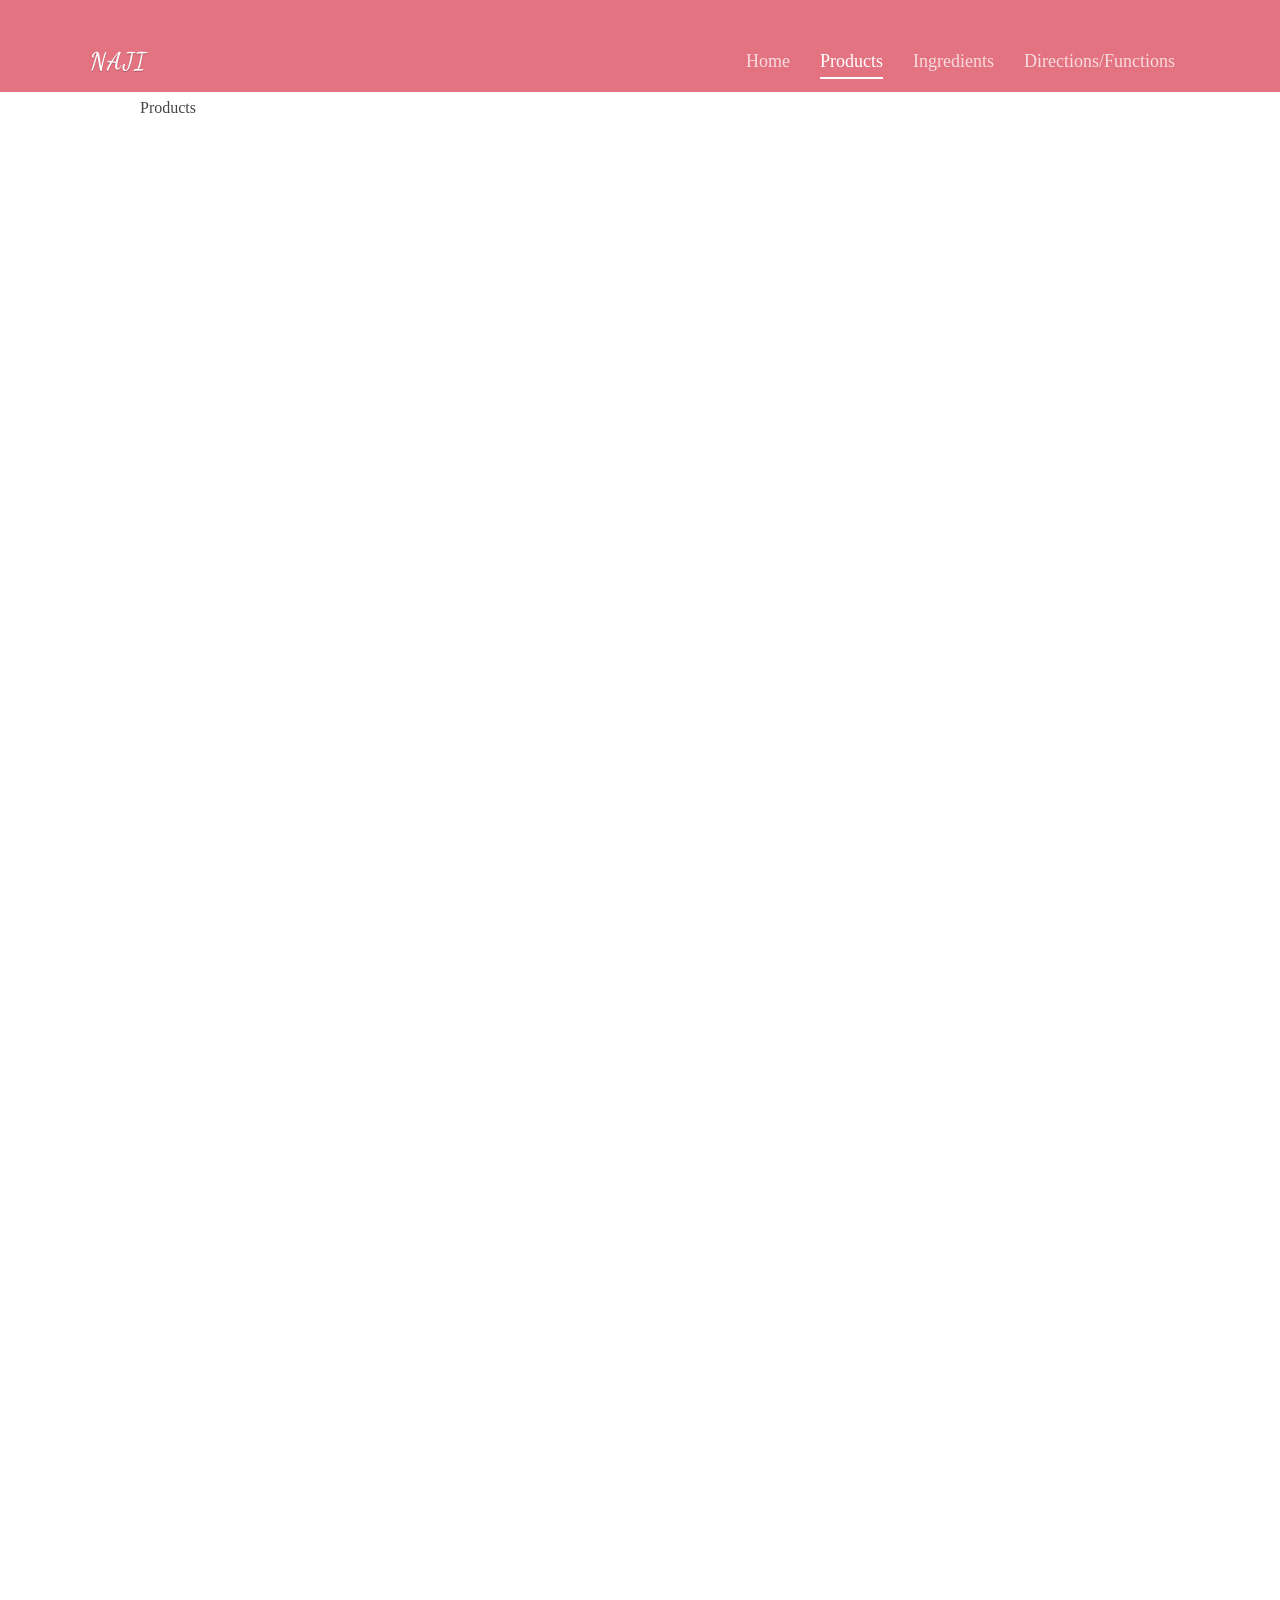
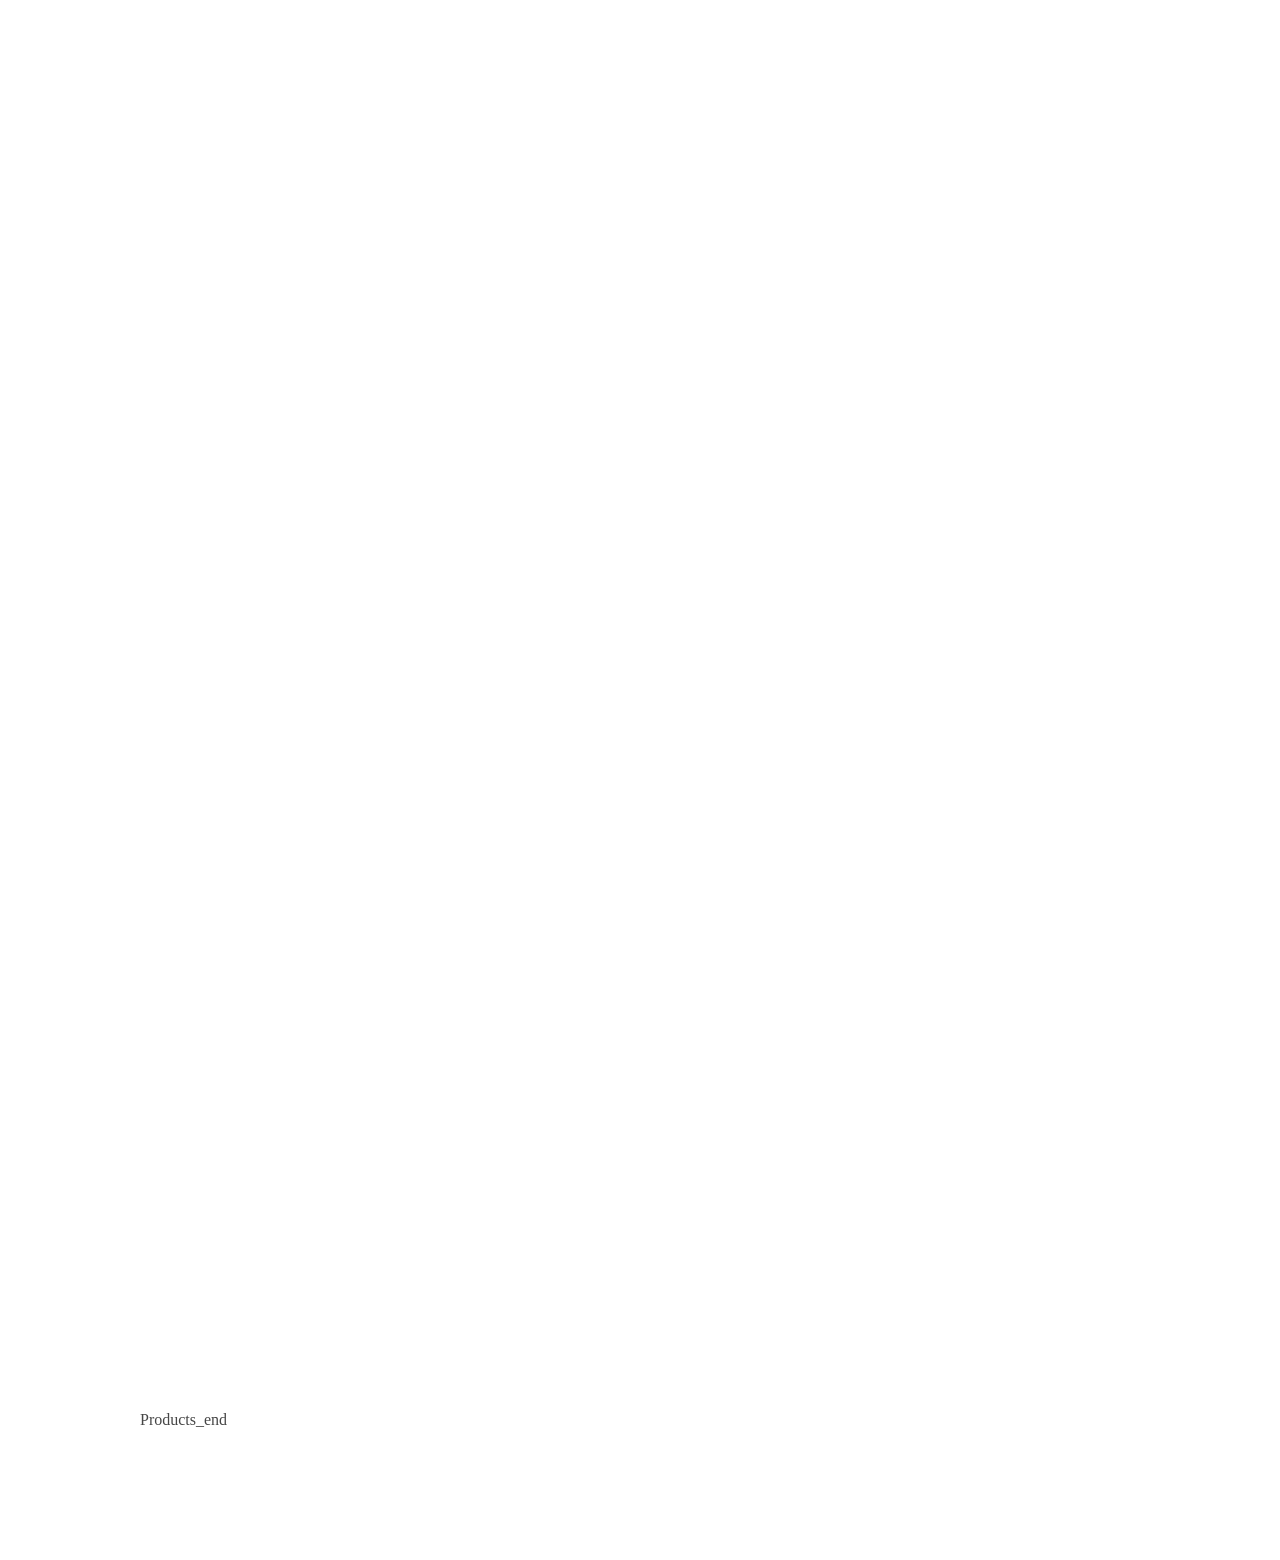
==== directions.html @ be2263a1 "prep home & products" ====
<!DOCTYPE html>
<html lang="en-GB" prefix="og: http://ogp.me/ns#" class="js applicationcache geolocation history postmessage svg websockets localstorage sessionstorage websqldatabase webworkers hashchange audio canvas canvastext video webgl cssgradients multiplebgs opacity rgba inlinesvg csspositionsticky hsla supports svgclippaths smil fontface generatedcontent textshadow indexeddb indexeddb-deletedatabase cssanimations backgroundsize borderimage borderradius boxshadow csscolumns csscolumns-width csscolumns-span csscolumns-fill csscolumns-gap csscolumns-rule csscolumns-rulecolor csscolumns-rulestyle csscolumns-rulewidth csscolumns-breakbefore csscolumns-breakafter csscolumns-breakinside flexbox flexboxlegacy cssreflections csstransforms csstransforms3d csstransitions js_active  vc_desktop  vc_transform  vc_transform">
<head>
	<!-- custom -->
	<title>NAJI</title>

	<link href="https://fonts.googleapis.com/css?family=Varela+Round" rel="stylesheet"><link href="https://fonts.googleapis.com/css?family=Dancing+Script" rel="stylesheet"><style></style><link rel="stylesheet" type="text/css" href="//a.mailmunch.co/app/v1/styles.css"><style></style><link rel="stylesheet" type="text/css" href="//a.mailmunch.co/app/v1/styles.css"></head><body class="post-template-default single single-post postid-5923 single-format-standard material wpb-js-composer js-comp-ver-5.4.7 vc_responsive using-mobile-browser" data-footer-reveal="false" data-header-format="default" data-boxed-style="" data-header-breakpoint="1000" data-footer-reveal-shadow="none" data-dropdown-style="minimal" data-cae="easeOutQuart" data-megamenu-width="full-width" data-cad="700" data-aie="zoom-out" data-ls="magnific" data-apte="standard" data-hhun="1" data-fancy-form-rcs="1" data-form-style="default" data-form-submit="see-through" data-is="minimal" data-button-style="slightly_rounded_shadow" data-header-inherit-rc="false" data-header-search="true" data-animated-anchors="true" data-ajax-transitions="false" data-full-width-header="false" data-slide-out-widget-area="true" data-slide-out-widget-area-style="slide-out-from-right" data-user-set-ocm="off" data-loading-animation="none" data-bg-header="true" data-ext-responsive="true" data-header-resize="0" data-header-color="custom" data-cart="false" data-smooth-scrolling="0" data-permanent-transparent="false" data-responsive="1">&gt;<meta http-equiv="Content-Type" content="text/html; charset=UTF-8">
	<link href="./temp3_files/css" rel="stylesheet">

	<meta name="viewport" content="width=device-width, initial-scale=1, maximum-scale=1, user-scalable=0">

	<style>
		#logo {
			text-transform: uppercase !important;
			font-family: 'Dancing Script' !important;
		}
	</style>
	
	<script>

	</script>
	<!-- /custom -->
<link rel="stylesheet" id="layerslider-css" href="./temp3_files/layerslider.css" type="text/css" media="all">
<link rel="stylesheet" id="ls-google-fonts-css" href="./temp3_files/css(1)" type="text/css" media="all">
<link rel="stylesheet" id="wp-block-library-css" href="./temp3_files/style.min.css" type="text/css" media="all">
<link rel="stylesheet" id="contact-form-7-css" href="./temp3_files/styles.css" type="text/css" media="all">
<link rel="stylesheet" id="page-list-style-css" href="./temp3_files/page-list.css" type="text/css" media="all">
<link rel="stylesheet" id="rs-plugin-settings-css" href="./temp3_files/settings.css" type="text/css" media="all">
<link rel="stylesheet" id="mediaelement-css" href="./temp3_files/mediaelementplayer-legacy.min.css" type="text/css" media="all">
<link rel="stylesheet" id="wp-mediaelement-css" href="./temp3_files/wp-mediaelement.min.css" type="text/css" media="all">
<link rel="stylesheet" id="rgs-css" href="./temp3_files/rgs.css" type="text/css" media="all">
<link rel="stylesheet" id="font-awesome-css" href="./temp3_files/font-awesome.min.css" type="text/css" media="all">
<link rel="stylesheet" id="main-styles-css" href="./temp3_files/style.css" type="text/css" media="all">
<link rel="stylesheet" id="magnific-css" href="./temp3_files/magnific.css" type="text/css" media="all">
<!--[if lt IE 9]>
<link rel='stylesheet' id='nectar-ie8-css'  href='https://www.adam-bray.com/wp-content/themes/salient/css/ie8.css?ver=5.1.1' type='text/css' media='all' />
<![endif]-->
<link rel="stylesheet" id="responsive-css" href="./temp3_files/responsive.css" type="text/css" media="all">
<link rel="stylesheet" id="iconsmind-css" href="./temp3_files/iconsmind.css" type="text/css" media="all">
<link rel="stylesheet" id="select2-css" href="./temp3_files/select2.css" type="text/css" media="all">
<link rel="stylesheet" id="skin-material-css" href="./temp3_files/skin-material.css" type="text/css" media="all">
<link rel="stylesheet" id="js_composer_front-css" href="./temp3_files/js_composer.min.css" type="text/css" media="all">
<link rel="stylesheet" id="redux-google-fonts-salient_redux-css" href="./temp3_files/css(2)" type="text/css" media="all">
<script type="text/javascript" src="./temp3_files/greensock.js"></script>
<script type="text/javascript" src="./temp3_files/jquery.js"></script>
<script type="text/javascript" src="./temp3_files/jquery-migrate.min.js"></script>
<script type="text/javascript">
/* <![CDATA[ */
var LS_Meta = {"v":"6.1.0"};
/* ]]> */
</script>
<script type="text/javascript" src="./temp3_files/layerslider.kreaturamedia.jquery.js"></script>
<script type="text/javascript" src="./temp3_files/layerslider.transitions.js"></script>
<script type="text/javascript" src="./temp3_files/frontend.min.js"></script>
<script type="text/javascript" src="./temp3_files/jquery.themepunch.tools.min.js"></script>
<script type="text/javascript" src="./temp3_files/jquery.themepunch.revolution.min.js"></script>
<script type="text/javascript" src="./temp3_files/mediaelement-and-player.min.js"></script>
<script type="text/javascript" src="./temp3_files/mediaelement-migrate.min.js"></script>
<script type="text/javascript">
/* <![CDATA[ */
var _wpmejsSettings = {"pluginPath":"\/wp-includes\/js\/mediaelement\/","classPrefix":"mejs-","stretching":"responsive"};
/* ]]> */
</script>
<script type="text/javascript" data-cfasync="false">var _mmunch = {'front': false, 'page': false, 'post': false, 'category': false, 'author': false, 'search': false, 'attachment': false, 'tag': false};_mmunch['post'] = true; _mmunch['postData'] = {"ID":5923,"post_name":"responsive-bulma-css-navigation-bar","post_title":"Responsive Bulma CSS Navigation Bar","post_type":"post","post_author":"2","post_status":"publish"}; _mmunch['postCategories'] = [{"term_id":15,"name":"CSS","slug":"css","term_group":0,"term_taxonomy_id":15,"taxonomy":"category","description":"","parent":16,"count":9,"filter":"raw","cat_ID":15,"category_count":9,"category_description":"","cat_name":"CSS","category_nicename":"css","category_parent":16},{"term_id":14,"name":"HTML","slug":"html","term_group":0,"term_taxonomy_id":14,"taxonomy":"category","description":"","parent":16,"count":8,"filter":"raw","cat_ID":14,"category_count":8,"category_description":"","cat_name":"HTML","category_nicename":"html","category_parent":16},{"term_id":16,"name":"Web Development","slug":"web-development","term_group":0,"term_taxonomy_id":16,"taxonomy":"category","description":"","parent":0,"count":11,"filter":"raw","cat_ID":16,"category_count":11,"category_description":"","cat_name":"Web Development","category_nicename":"web-development","category_parent":0}]; _mmunch['postTags'] = [{"term_id":81,"name":"Bulma","slug":"bulma","term_group":0,"term_taxonomy_id":81,"taxonomy":"post_tag","description":"","parent":0,"count":1,"filter":"raw"},{"term_id":19,"name":"code","slug":"code","term_group":0,"term_taxonomy_id":19,"taxonomy":"post_tag","description":"","parent":0,"count":8,"filter":"raw"},{"term_id":9,"name":"CSS","slug":"css","term_group":0,"term_taxonomy_id":9,"taxonomy":"post_tag","description":"","parent":0,"count":5,"filter":"raw"},{"term_id":8,"name":"HTML","slug":"html","term_group":0,"term_taxonomy_id":8,"taxonomy":"post_tag","description":"","parent":0,"count":4,"filter":"raw"},{"term_id":20,"name":"learn","slug":"learn","term_group":0,"term_taxonomy_id":20,"taxonomy":"post_tag","description":"","parent":0,"count":9,"filter":"raw"},{"term_id":10,"name":"Navigation","slug":"navigation","term_group":0,"term_taxonomy_id":10,"taxonomy":"post_tag","description":"","parent":0,"count":3,"filter":"raw"},{"term_id":26,"name":"responsive","slug":"responsive","term_group":0,"term_taxonomy_id":26,"taxonomy":"post_tag","description":"","parent":0,"count":3,"filter":"raw"}]; _mmunch['postAuthor'] = {"name":"Adam","ID":2};</script><script data-cfasync="false" src="./temp3_files/site.js" id="mailmunch-script" data-plugin="mc_mm" data-mailmunch-site-id="337382" async=""></script><script type="text/javascript"> var root = document.getElementsByTagName( "html" )[0]; root.setAttribute( "class", "js" ); </script><style type="text/css">body a{color:#f84242;}#header-outer:not([data-lhe="animated_underline"]) header#top nav > ul > li > a:hover,#header-outer:not([data-lhe="animated_underline"]) header#top nav .sf-menu > li.sfHover > a,header#top nav > ul > li.button_bordered > a:hover,#header-outer:not([data-lhe="animated_underline"]) header#top nav .sf-menu li.current-menu-item > a,header#top nav .sf-menu li.current_page_item > a .sf-sub-indicator i,header#top nav .sf-menu li.current_page_ancestor > a .sf-sub-indicator i,#header-outer:not([data-lhe="animated_underline"]) header#top nav .sf-menu li.current_page_ancestor > a,#header-outer:not([data-lhe="animated_underline"]) header#top nav .sf-menu li.current-menu-ancestor > a,#header-outer:not([data-lhe="animated_underline"]) header#top nav .sf-menu li.current_page_item > a,body header#top nav .sf-menu li.current_page_item > a .sf-sub-indicator [class^="icon-"],header#top nav .sf-menu li.current_page_ancestor > a .sf-sub-indicator [class^="icon-"],.sf-menu li ul li.sfHover > a .sf-sub-indicator [class^="icon-"],#header-outer:not(.transparent) #social-in-menu a i:after,.testimonial_slider[data-rating-color="accent-color"] .star-rating .filled:before,ul.sf-menu > li > a:hover > .sf-sub-indicator i,ul.sf-menu > li > a:active > .sf-sub-indicator i,ul.sf-menu > li.sfHover > a > .sf-sub-indicator i,.sf-menu ul li.current_page_item > a,.sf-menu ul li.current-menu-ancestor > a,.sf-menu ul li.current_page_ancestor > a,.sf-menu ul a:focus,.sf-menu ul a:hover,.sf-menu ul a:active,.sf-menu ul li:hover > a,.sf-menu ul li.sfHover > a,.sf-menu li ul li a:hover,.sf-menu li ul li.sfHover > a,#footer-outer a:hover,.recent-posts .post-header a:hover,article.post .post-header a:hover,article.result a:hover,article.post .post-header h2 a,.single article.post .post-meta a:hover,.comment-list .comment-meta a:hover,label span,.wpcf7-form p span,.icon-3x[class^="icon-"],.icon-3x[class*=" icon-"],.icon-tiny[class^="icon-"],body .circle-border,article.result .title a,.home .blog-recent:not([data-style="list_featured_first_row"]) .col .post-header a:hover,.home .blog-recent .col .post-header h3 a,#single-below-header a:hover,header#top #logo:hover,.sf-menu > li.current_page_ancestor > a > .sf-sub-indicator [class^="icon-"],.sf-menu > li.current-menu-ancestor > a > .sf-sub-indicator [class^="icon-"],body #mobile-menu li.open > a [class^="icon-"],.pricing-column h3,.pricing-table[data-style="flat-alternative"] .pricing-column.accent-color h4,.pricing-table[data-style="flat-alternative"] .pricing-column.accent-color .interval,.comment-author a:hover,.project-attrs li i,#footer-outer #copyright li a i:hover,.col:hover > [class^="icon-"].icon-3x.accent-color.alt-style.hovered,.col:hover > [class*=" icon-"].icon-3x.accent-color.alt-style.hovered,#header-outer .widget_shopping_cart .cart_list a,.woocommerce .star-rating,.woocommerce-page table.cart a.remove,.woocommerce form .form-row .required,.woocommerce-page form .form-row .required,body #header-secondary-outer #social a:hover i,.woocommerce ul.products li.product .price,body .twitter-share:hover i,.twitter-share.hovered i,body .linkedin-share:hover i,.linkedin-share.hovered i,body .google-plus-share:hover i,.google-plus-share.hovered i,.pinterest-share:hover i,.pinterest-share.hovered i,.facebook-share:hover i,.facebook-share.hovered i,.woocommerce-page ul.products li.product .price,.nectar-milestone .number.accent-color,header#top nav > ul > li.megamenu > ul > li > a:hover,header#top nav > ul > li.megamenu > ul > li.sfHover > a,body #portfolio-nav a:hover i,span.accent-color,.nectar-love:hover i,.nectar-love.loved i,.portfolio-items .nectar-love:hover i,.portfolio-items .nectar-love.loved i,body .hovered .nectar-love i,header#top nav ul #search-btn a:hover span,header#top nav ul .slide-out-widget-area-toggle a:hover span,body:not(.material) #search-outer #search #close a span:hover,.carousel-wrap[data-full-width="true"] .carousel-heading a:hover i,#search-outer .ui-widget-content li:hover a .title,#search-outer .ui-widget-content .ui-state-hover .title,#search-outer .ui-widget-content .ui-state-focus .title,.portfolio-filters-inline .container ul li a.active,body [class^="icon-"].icon-default-style,.single-post #single-below-header.fullscreen-header .icon-salient-heart-2,.svg-icon-holder[data-color="accent-color"],.team-member a.accent-color:hover,.ascend .comment-list .reply a,.wpcf7-form .wpcf7-not-valid-tip,.text_on_hover.product .add_to_cart_button,.blog-recent[data-style="minimal"] .col > span,.blog-recent[data-style="title_only"] .col:hover .post-header .title,.woocommerce-checkout-review-order-table .product-info .amount,.tabbed[data-style="minimal"] > ul li a.active-tab,.masonry.classic_enhanced article.post .post-meta a:hover i,.blog-recent[data-style*="classic_enhanced"] .post-meta a:hover i,.blog-recent[data-style*="classic_enhanced"] .post-meta .icon-salient-heart-2.loved,.masonry.classic_enhanced article.post .post-meta .icon-salient-heart-2.loved,.single #single-meta ul li:not(.meta-share-count):hover i,.single #single-meta ul li:not(.meta-share-count):hover a,.single #single-meta ul li:not(.meta-share-count):hover span,.single #single-meta ul li.meta-share-count .nectar-social a:hover i,#project-meta #single-meta ul li > a,#project-meta ul li.meta-share-count .nectar-social a:hover i,#project-meta ul li:not(.meta-share-count):hover i,#project-meta ul li:not(.meta-share-count):hover span,div[data-style="minimal"] .toggle:hover h3 a,div[data-style="minimal"] .toggle.open h3 a,.nectar-icon-list[data-icon-style="border"][data-icon-color="accent-color"] .list-icon-holder[data-icon_type="numerical"] span,.nectar-icon-list[data-icon-color="accent-color"][data-icon-style="border"] .content h4,body[data-dropdown-style="minimal"] #header-outer .woocommerce.widget_shopping_cart .cart_list li a.remove,body[data-dropdown-style="minimal"] #header-outer .woocommerce.widget_shopping_cart .cart_list li a.remove,.post-area.standard-minimal article.post .post-meta .date a,.post-area.standard-minimal article.post .post-header h2 a:hover,.post-area.standard-minimal article.post .more-link:hover span,.post-area.standard-minimal article.post .more-link span:after,.post-area.standard-minimal article.post .minimal-post-meta a:hover,body #pagination .page-numbers.prev:hover,body #pagination .page-numbers.next:hover,html body .woocommerce-pagination a.page-numbers:hover,body .woocommerce-pagination a.page-numbers:hover,body #pagination a.page-numbers:hover,.nectar-slide-in-cart .widget_shopping_cart .cart_list a,.sf-menu ul li.open-submenu > a,.woocommerce p.stars a:hover,.woocommerce .material.product .product-wrap .product-add-to-cart a:hover,.woocommerce .material.product .product-wrap .product-add-to-cart a:hover > span,.woocommerce-MyAccount-navigation ul li.is-active a:before,.woocommerce-MyAccount-navigation ul li:hover a:before,.woocommerce.ascend .price_slider_amount button.button[type="submit"],html .ascend.woocommerce #sidebar div ul li a:hover,html .ascend.woocommerce #sidebar div ul li.current-cat > a,.woocommerce .widget_layered_nav ul li.chosen a:after,.woocommerce-page .widget_layered_nav ul li.chosen a:after,[data-style="list_featured_first_row"] .meta-category a,body[data-form-submit="see-through"] input[type=submit],body[data-form-submit="see-through"] button[type=submit],#header-outer[data-format="left-header"] .sf-menu .sub-menu .current-menu-item > a,.nectar_icon_wrap[data-color="accent-color"] i,.nectar_team_member_close .inner:before,body[data-dropdown-style="minimal"]:not([data-header-format="left-header"]) header#top nav > ul > li.megamenu > ul > li > ul > li.has-ul > a:hover,body:not([data-header-format="left-header"]) header#top nav > ul > li.megamenu > ul > li > ul > li.has-ul > a:hover,.masonry.material .masonry-blog-item .meta-category a,.post-area.featured_img_left .meta-category a,body[data-dropdown-style="minimal"] #header-outer:not([data-format="left-header"]) header#top nav > ul > li.megamenu ul ul li.current-menu-item.has-ul > a,body[data-dropdown-style="minimal"] #header-outer:not([data-format="left-header"]) header#top nav > ul > li.megamenu ul ul li.current-menu-ancestor.has-ul > a,body .wpb_row .span_12 .portfolio-filters-inline[data-color-scheme="accent-color-underline"].full-width-section a.active,body .wpb_row .span_12 .portfolio-filters-inline[data-color-scheme="accent-color-underline"].full-width-section a:hover,.material .comment-list .reply a:hover,.related-posts[data-style="material"] .meta-category a,body[data-dropdown-style="minimal"].material:not([data-header-color="custom"]) #header-outer:not([data-format="left-header"]) header#top nav >ul >li:not(.megamenu) ul.cart_list a:hover,body.material #header-outer:not(.transparent) .cart-outer:hover .cart-menu-wrap .icon-salient-cart,.material .widget li:not(.has-img) a:hover .post-title,.material #sidebar .widget li:not(.has-img) a:hover .post-title,.material .container-wrap #author-bio #author-info a:hover,.material #sidebar .widget ul[data-style="featured-image-left"] li a:hover .post-title,body.material .tabbed[data-color-scheme="accent-color"][data-style="minimal"]:not(.using-icons) >ul li:not(.cta-button) a:hover,body.material .tabbed[data-color-scheme="accent-color"][data-style="minimal"]:not(.using-icons) >ul li:not(.cta-button) a.active-tab,body.material .widget:not(.nectar_popular_posts_widget):not(.recent_posts_extra_widget) li a:hover,.material .widget .tagcloud a,.material #sidebar .widget .tagcloud a,.single.material .post-area .content-inner > .post-tags a,.tabbed[data-style*="material"][data-color-scheme="accent-color"] ul li a:not(.active-tab):hover,body.material .nectar-button.see-through.accent-color[data-color-override="false"],div[data-style="minimal_small"] .toggle.accent-color > h3 a:hover,div[data-style="minimal_small"] .toggle.accent-color.open > h3 a,.nectar_single_testimonial[data-color="accent-color"] p span.open-quote{color:#f84242!important;}.col:not(.post-area):not(.span_12):not(#sidebar):hover [class^="icon-"].icon-3x.accent-color.alt-style.hovered,body .col:not(.post-area):not(.span_12):not(#sidebar):hover a [class*=" icon-"].icon-3x.accent-color.alt-style.hovered,.ascend #header-outer:not(.transparent) .cart-outer:hover .cart-menu-wrap:not(.has_products) .icon-salient-cart{color:#f84242!important;}.nectar_icon_wrap .svg-icon-holder[data-color="accent-color"] svg path{stroke:#f84242!important;}.orbit-wrapper div.slider-nav span.right,.orbit-wrapper div.slider-nav span.left,.flex-direction-nav a,.jp-play-bar,.jp-volume-bar-value,.jcarousel-prev:hover,.jcarousel-next:hover,.portfolio-items .col[data-default-color="true"] .work-item:not(.style-3) .work-info-bg,.portfolio-items .col[data-default-color="true"] .bottom-meta,.portfolio-filters a,.portfolio-filters #sort-portfolio,.project-attrs li span,.progress li span,.nectar-progress-bar span,#footer-outer #footer-widgets .col .tagcloud a:hover,#sidebar .widget .tagcloud a:hover,article.post .more-link span:hover,#fp-nav.tooltip ul li .fp-tooltip .tooltip-inner,article.post.quote .post-content .quote-inner,article.post.link .post-content .link-inner,#pagination .next a:hover,#pagination .prev a:hover,.comment-list .reply a:hover,input[type=submit]:hover,input[type="button"]:hover,#footer-outer #copyright li a.vimeo:hover,#footer-outer #copyright li a.behance:hover,.toggle.open h3 a,.tabbed > ul li a.active-tab,[class*=" icon-"],.icon-normal,.bar_graph li span,.nectar-button[data-color-override="false"].regular-button,.nectar-button.tilt.accent-color,body .swiper-slide .button.transparent_2 a.primary-color:hover,#footer-outer #footer-widgets .col input[type="submit"],.carousel-prev:hover,.carousel-next:hover,body .products-carousel .carousel-next:hover,body .products-carousel .carousel-prev:hover,.blog-recent .more-link span:hover,.post-tags a:hover,.pricing-column.highlight h3,.pricing-table[data-style="flat-alternative"] .pricing-column.highlight h3 .highlight-reason,.pricing-table[data-style="flat-alternative"] .pricing-column.accent-color:before,#to-top:hover,#to-top.dark:hover,body[data-button-style*="rounded"] #to-top:after,#pagination a.page-numbers:hover,#pagination span.page-numbers.current,.single-portfolio .facebook-share a:hover,.single-portfolio .twitter-share a:hover,.single-portfolio .pinterest-share a:hover,.single-post .facebook-share a:hover,.single-post .twitter-share a:hover,.single-post .pinterest-share a:hover,.mejs-controls .mejs-time-rail .mejs-time-current,.mejs-controls .mejs-volume-button .mejs-volume-slider .mejs-volume-current,.mejs-controls .mejs-horizontal-volume-slider .mejs-horizontal-volume-current,article.post.quote .post-content .quote-inner,article.post.link .post-content .link-inner,article.format-status .post-content .status-inner,article.post.format-aside .aside-inner,body #header-secondary-outer #social li a.behance:hover,body #header-secondary-outer #social li a.vimeo:hover,#sidebar .widget:hover [class^="icon-"].icon-3x,.woocommerce-page button.single_add_to_cart_button,article.post.quote .content-inner .quote-inner .whole-link,.masonry.classic_enhanced article.post.quote.wide_tall .post-content a:hover .quote-inner,.masonry.classic_enhanced article.post.link.wide_tall .post-content a:hover .link-inner,.iosSlider .prev_slide:hover,.iosSlider .next_slide:hover,body [class^="icon-"].icon-3x.alt-style.accent-color,body [class*=" icon-"].icon-3x.alt-style.accent-color,#slide-out-widget-area,#slide-out-widget-area-bg.fullscreen,#slide-out-widget-area-bg.fullscreen-alt .bg-inner,#header-outer .widget_shopping_cart a.button,body[data-button-style="rounded"] .wpb_wrapper .twitter-share:before,body[data-button-style="rounded"] .wpb_wrapper .twitter-share.hovered:before,body[data-button-style="rounded"] .wpb_wrapper .facebook-share:before,body[data-button-style="rounded"] .wpb_wrapper .facebook-share.hovered:before,body[data-button-style="rounded"] .wpb_wrapper .google-plus-share:before,body[data-button-style="rounded"] .wpb_wrapper .google-plus-share.hovered:before,body[data-button-style="rounded"] .wpb_wrapper .nectar-social:hover > *:before,body[data-button-style="rounded"] .wpb_wrapper .pinterest-share:before,body[data-button-style="rounded"] .wpb_wrapper .pinterest-share.hovered:before,body[data-button-style="rounded"] .wpb_wrapper .linkedin-share:before,body[data-button-style="rounded"] .wpb_wrapper .linkedin-share.hovered:before,#header-outer a.cart-contents .cart-wrap span,#header-outer a#mobile-cart-link .cart-wrap span,.swiper-slide .button.solid_color a,.swiper-slide .button.solid_color_2 a,.portfolio-filters,button[type=submit]:hover,#buddypress button:hover,#buddypress a.button:hover,#buddypress ul.button-nav li.current a,header#top nav ul .slide-out-widget-area-toggle a:hover i.lines,header#top nav ul .slide-out-widget-area-toggle a:hover i.lines:after,header#top nav ul .slide-out-widget-area-toggle a:hover i.lines:before,header#top nav ul .slide-out-widget-area-toggle[data-icon-animation="simple-transform"] a:hover i.lines-button:after,#buddypress a.button:focus,.text_on_hover.product a.added_to_cart,.woocommerce div.product .woocommerce-tabs .full-width-content ul.tabs li a:after,.woocommerce div[data-project-style="text_on_hover"] .cart .quantity input.minus,.woocommerce div[data-project-style="text_on_hover"] .cart .quantity input.plus,.woocommerce-cart .wc-proceed-to-checkout a.checkout-button,.woocommerce .span_4 input[type="submit"].checkout-button,.portfolio-filters-inline[data-color-scheme="accent-color"],body[data-fancy-form-rcs="1"] [type="radio"]:checked + label:after,.select2-container .select2-choice:hover,.select2-dropdown-open .select2-choice,header#top nav > ul > li.button_solid_color > a:before,#header-outer.transparent header#top nav > ul > li.button_solid_color > a:before,.tabbed[data-style*="minimal"] > ul li a:after,.twentytwenty-handle,.twentytwenty-horizontal .twentytwenty-handle:before,.twentytwenty-horizontal .twentytwenty-handle:after,.twentytwenty-vertical .twentytwenty-handle:before,.twentytwenty-vertical .twentytwenty-handle:after,.masonry.classic_enhanced .posts-container article .meta-category a:hover,.blog-recent[data-style*="classic_enhanced"] .meta-category a:hover,.masonry.classic_enhanced .posts-container article .video-play-button,.bottom_controls #portfolio-nav .controls li a i:after,.bottom_controls #portfolio-nav ul:first-child li#all-items a:hover i,.nectar_video_lightbox.nectar-button[data-color="default-accent-color"],.nectar_video_lightbox.nectar-button[data-color="transparent-accent-color"]:hover,.testimonial_slider[data-style="multiple_visible"][data-color*="accent-color"] .flickity-page-dots .dot.is-selected:before,.testimonial_slider[data-style="multiple_visible"][data-color*="accent-color"] blockquote.is-selected p,.nectar-recent-posts-slider .container .strong span:before,#page-header-bg[data-post-hs="default_minimal"] .inner-wrap > a:hover,.single .heading-title[data-header-style="default_minimal"] .meta-category a:hover,body.single-post .sharing-default-minimal .nectar-love.loved,.nectar-fancy-box:after,.divider-small-border[data-color="accent-color"],.divider-border[data-color="accent-color"],div[data-style="minimal"] .toggle.open h3 i:after,div[data-style="minimal"] .toggle:hover h3 i:after,div[data-style="minimal"] .toggle.open h3 i:before,div[data-style="minimal"] .toggle:hover h3 i:before,.nectar-animated-title[data-color="accent-color"] .nectar-animated-title-inner:after,#fp-nav:not(.light-controls).tooltip_alt ul li a span:after,#fp-nav.tooltip_alt ul li a span:after,.nectar-video-box[data-color="default-accent-color"] a.nectar_video_lightbox,body .nectar-video-box[data-color="default-accent-color"][data-hover="zoom_button"] a.nectar_video_lightbox:after,.span_12.dark .owl-theme .owl-dots .owl-dot.active span,.span_12.dark .owl-theme .owl-dots .owl-dot:hover span,.nectar_image_with_hotspots[data-stlye="color_pulse"][data-color="accent-color"] .nectar_hotspot,.nectar_image_with_hotspots .nectar_hotspot_wrap .nttip .tipclose span:before,.nectar_image_with_hotspots .nectar_hotspot_wrap .nttip .tipclose span:after,.portfolio-filters-inline[data-color-scheme="accent-color-underline"] a:after,body[data-dropdown-style="minimal"] #header-outer header#top nav > ul > li:not(.megamenu) ul a:hover,body[data-dropdown-style="minimal"] #header-outer header#top nav > ul > li:not(.megamenu) li.sfHover > a,body[data-dropdown-style="minimal"] #header-outer:not([data-format="left-header"]) header#top nav > ul > li:not(.megamenu) li.sfHover > a,body[data-dropdown-style="minimal"] header#top nav > ul > li.megamenu > ul ul li a:hover,body[data-dropdown-style="minimal"] header#top nav > ul > li.megamenu > ul ul li.sfHover > a,body[data-dropdown-style="minimal"]:not([data-header-format="left-header"]) header#top nav > ul > li.megamenu > ul ul li.current-menu-item > a,body[data-dropdown-style="minimal"] #header-outer .widget_shopping_cart a.button,body[data-dropdown-style="minimal"] #header-secondary-outer ul > li:not(.megamenu) li.sfHover > a,body[data-dropdown-style="minimal"] #header-secondary-outer ul > li:not(.megamenu) ul a:hover,.nectar-recent-posts-single_featured .strong a,.post-area.standard-minimal article.post .more-link span:before,.nectar-slide-in-cart .widget_shopping_cart a.button,body[data-header-format="left-header"] #header-outer[data-lhe="animated_underline"] header#top nav ul li:not([class*="button_"]) > a span:after,.woocommerce .material.product .add_to_cart_button,body nav.woocommerce-pagination span.page-numbers.current,body[data-dropdown-style="minimal"] #header-outer:not([data-format="left-header"]) header#top nav > ul > li:not(.megamenu) ul a:hover,body[data-form-submit="regular"] input[type=submit],body[data-form-submit="regular"] button[type=submit],body[data-form-submit="see-through"] input[type=submit]:hover,body[data-form-submit="see-through"] button[type=submit]:hover,body[data-form-submit="see-through"] .container-wrap .span_12.light input[type=submit]:hover,body[data-form-submit="see-through"] .container-wrap .span_12.light button[type=submit]:hover,body[data-form-submit="regular"] .container-wrap .span_12.light input[type=submit]:hover,body[data-form-submit="regular"] .container-wrap .span_12.light button[type=submit]:hover,.masonry.material .masonry-blog-item .meta-category a:before,.related-posts[data-style="material"] .meta-category a:before,.post-area.featured_img_left .meta-category a:before,.material.masonry .masonry-blog-item .video-play-button,.nectar_icon_wrap[data-style="border-animation"][data-color="accent-color"]:not([data-draw="true"]) .nectar_icon:hover,body[data-dropdown-style="minimal"] #header-outer:not([data-format="left-header"]) header#top nav > ul > li:not(.megamenu) ul li.current-menu-item > a,body[data-dropdown-style="minimal"] #header-outer:not([data-format="left-header"]) header#top nav > ul > li:not(.megamenu) ul li.current-menu-ancestor > a,.nectar-social-sharing-fixed > a:before,.nectar-social-sharing-fixed .nectar-social a,body.material #page-header-bg.fullscreen-header .inner-wrap >a,.masonry.material .quote-inner:before,.masonry.material .link-inner:before,.tabbed[data-style="minimal_alt"] .magic-line,.nectar-google-map[data-nectar-marker-color="accent-color"] .animated-dot .middle-dot,.nectar-google-map[data-nectar-marker-color="accent-color"] .animated-dot div[class*="signal"],.nectar_video_lightbox.play_button_with_text[data-color="default-accent-color"] span.play > .inner-wrap:before,.nectar-hor-list-item[data-color="accent-color"]:before,body.material #slide-out-widget-area-bg.slide-out-from-right,.widget .material .widget .tagcloud a:before,.material #sidebar .widget .tagcloud a:before,.single .post-area .content-inner > .post-tags a:before,.auto_meta_overlaid_spaced article.post.quote .n-post-bg:after,.auto_meta_overlaid_spaced article.post.link .n-post-bg:after,.post-area.featured_img_left .posts-container .article-content-wrap .video-play-button,.post-area.featured_img_left article.post .quote-inner:before,.post-area.featured_img_left .link-inner:before,.nectar-recent-posts-single_featured.multiple_featured .controls li:after,.nectar-recent-posts-single_featured.multiple_featured .controls li.active:before,[data-style="list_featured_first_row"] .meta-category a:before,.tabbed[data-style*="material"][data-color-scheme="accent-color"] ul:after,.nectar-fancy-box[data-color="accent-color"]:not([data-style="default"]) .box-bg:after,div[data-style="minimal_small"] .toggle.accent-color > h3:after,body.material[data-button-style^="rounded"] .nectar-button.see-through.accent-color[data-color-override="false"] i,.portfolio-items .col.nectar-new-item .inner-wrap:before,body.material .nectar-video-box[data-color="default-accent-color"] a.nectar_video_lightbox:before,.nectar_team_member_overlay .team_member_details .bio-inner .mobile-close:before,.nectar_team_member_overlay .team_member_details .bio-inner .mobile-close:after,.fancybox-navigation button:hover:before{background-color:#f84242!important;}.col:hover > [class^="icon-"].icon-3x:not(.alt-style).accent-color.hovered,.col:hover > [class*=" icon-"].icon-3x:not(.alt-style).accent-color.hovered,body .nectar-button.see-through-2[data-hover-color-override="false"]:hover,.col:not(.post-area):not(.span_12):not(#sidebar):hover [class^="icon-"].icon-3x:not(.alt-style).accent-color.hovered,.col:not(.post-area):not(.span_12):not(#sidebar):hover a [class*=" icon-"].icon-3x:not(.alt-style).accent-color.hovered{background-color:#f84242!important;}body.material[data-button-style^="rounded"] .nectar-button.see-through.accent-color[data-color-override="false"] i:after{box-shadow:#f84242 0 8px 15px;opacity:0.24;}.nectar-fancy-box[data-style="color_box_hover"][data-color="accent-color"]:hover:before{box-shadow:0 30px 90px #f84242;}.tabbed[data-style*="material"][data-color-scheme="accent-color"] ul li a.active-tab:after{box-shadow:0 18px 50px #f84242;}.bottom_controls #portfolio-nav ul:first-child li#all-items a:hover i{box-shadow:-.6em 0 #f84242,-.6em .6em #f84242,.6em 0 #f84242,.6em -.6em #f84242,0 -.6em #f84242,-.6em -.6em #f84242,0 .6em #f84242,.6em .6em #f84242;}.tabbed > ul li a.active-tab,body[data-form-style="minimal"] label:after,body .recent_projects_widget a:hover img,.recent_projects_widget a:hover img,#sidebar #flickr a:hover img,body .nectar-button.see-through-2[data-hover-color-override="false"]:hover,#footer-outer #flickr a:hover img,body[data-button-style="rounded"] .wpb_wrapper .twitter-share:before,body[data-button-style="rounded"] .wpb_wrapper .twitter-share.hovered:before,body[data-button-style="rounded"] .wpb_wrapper .facebook-share:before,body[data-button-style="rounded"] .wpb_wrapper .facebook-share.hovered:before,body[data-button-style="rounded"] .wpb_wrapper .google-plus-share:before,body[data-button-style="rounded"] .wpb_wrapper .google-plus-share.hovered:before,body[data-button-style="rounded"] .wpb_wrapper .nectar-social:hover > *:before,body[data-button-style="rounded"] .wpb_wrapper .pinterest-share:before,body[data-button-style="rounded"] .wpb_wrapper .pinterest-share.hovered:before,body[data-button-style="rounded"] .wpb_wrapper .linkedin-share:before,body[data-button-style="rounded"] .wpb_wrapper .linkedin-share.hovered:before,#featured article .post-title a:hover,#header-outer[data-lhe="animated_underline"] header#top nav > ul > li > a:after,body #featured article .post-title a:hover,div.wpcf7-validation-errors,body[data-fancy-form-rcs="1"] [type="radio"]:checked + label:before,body[data-fancy-form-rcs="1"] [type="radio"]:checked + label:after,body[data-fancy-form-rcs="1"] input[type="checkbox"]:checked + label > span,.select2-container .select2-choice:hover,.select2-dropdown-open .select2-choice,#header-outer:not(.transparent) header#top nav > ul > li.button_bordered > a:hover:before,.single #single-meta ul li:not(.meta-share-count):hover a,.single #project-meta ul li:not(.meta-share-count):hover a,div[data-style="minimal"] .toggle.default.open i,div[data-style="minimal"] .toggle.default:hover i,div[data-style="minimal"] .toggle.accent-color.open i,div[data-style="minimal"] .toggle.accent-color:hover i,.nectar_image_with_hotspots .nectar_hotspot_wrap .nttip .tipclose,body[data-button-style="rounded"] #pagination > a:hover,body[data-form-submit="see-through"] input[type=submit],body[data-form-submit="see-through"] button[type=submit],.nectar_icon_wrap[data-style="border-basic"][data-color="accent-color"] .nectar_icon,.nectar_icon_wrap[data-style="border-animation"][data-color="accent-color"]:not([data-draw="true"]) .nectar_icon,.nectar_icon_wrap[data-style="border-animation"][data-color="accent-color"][data-draw="true"]:hover .nectar_icon,.span_12.dark .nectar_video_lightbox.play_button_with_text[data-color="default-accent-color"] span.play:before,.span_12.dark .nectar_video_lightbox.play_button_with_text[data-color="default-accent-color"] span.play:after,.material #header-secondary-outer[data-lhe="animated_underline"] nav >ul.sf-menu >li >a:after,.material blockquote::before,body.material .nectar-button.see-through.accent-color[data-color-override="false"]{border-color:#f84242!important;}#fp-nav:not(.light-controls).tooltip_alt ul li a.active span,#fp-nav.tooltip_alt ul li a.active span{box-shadow:inset 0 0 0 2px #f84242;-webkit-box-shadow:inset 0 0 0 2px #f84242;}.default-loading-icon:before{border-top-color:#f84242!important;}#header-outer a.cart-contents span:before,#fp-nav.tooltip ul li .fp-tooltip .tooltip-inner:after{border-color:transparent #f84242!important;}body .col:not(.post-area):not(.span_12):not(#sidebar):hover .hovered .circle-border,body #sidebar .widget:hover .circle-border,body .testimonial_slider[data-style="multiple_visible"][data-color*="accent-color"] blockquote .bottom-arrow:after,body .dark .testimonial_slider[data-style="multiple_visible"][data-color*="accent-color"] blockquote .bottom-arrow:after,.portfolio-items[data-ps="6"] .bg-overlay,.portfolio-items[data-ps="6"].no-masonry .bg-overlay,.nectar_team_member_close .inner,.nectar_team_member_overlay .team_member_details .bio-inner .mobile-close{border-color:#f84242;}.widget .nectar_widget[class*="nectar_blog_posts_"] .arrow-circle svg circle{stroke:#f84242;}.gallery a:hover img{border-color:#f84242!important;}@media only screen and (min-width :1px) and (max-width :1000px){body #featured article .post-title > a{background-color:#f84242;}body #featured article .post-title > a{border-color:#f84242;}}.nectar-button.regular-button.extra-color-1,.nectar-button.tilt.extra-color-1{background-color:#ff4f0f!important;}.icon-3x[class^="icon-"].extra-color-1:not(.alt-style),.icon-tiny[class^="icon-"].extra-color-1,.icon-3x[class*=" icon-"].extra-color-1:not(.alt-style),body .icon-3x[class*=" icon-"].extra-color-1:not(.alt-style) .circle-border,.woocommerce-page table.cart a.remove,#header-outer .widget_shopping_cart .cart_list li a.remove,#header-outer .woocommerce.widget_shopping_cart .cart_list li a.remove,.nectar-milestone .number.extra-color-1,span.extra-color-1,.team-member ul.social.extra-color-1 li a,.stock.out-of-stock,body [class^="icon-"].icon-default-style.extra-color-1,body [class^="icon-"].icon-default-style[data-color="extra-color-1"],.team-member a.extra-color-1:hover,.pricing-table[data-style="flat-alternative"] .pricing-column.highlight.extra-color-1 h3,.pricing-table[data-style="flat-alternative"] .pricing-column.extra-color-1 h4,.pricing-table[data-style="flat-alternative"] .pricing-column.extra-color-1 .interval,.svg-icon-holder[data-color="extra-color-1"],div[data-style="minimal"] .toggle.extra-color-1:hover h3 a,div[data-style="minimal"] .toggle.extra-color-1.open h3 a,.nectar-icon-list[data-icon-style="border"][data-icon-color="extra-color-1"] .list-icon-holder[data-icon_type="numerical"] span,.nectar-icon-list[data-icon-color="extra-color-1"][data-icon-style="border"] .content h4,.nectar_icon_wrap[data-color="extra-color-1"] i,body .wpb_row .span_12 .portfolio-filters-inline[data-color-scheme="extra-color-1-underline"].full-width-section a.active,body .wpb_row .span_12 .portfolio-filters-inline[data-color-scheme="extra-color-1-underline"].full-width-section a:hover,.testimonial_slider[data-rating-color="extra-color-1"] .star-rating .filled:before,header#top nav > ul > li.button_bordered_2 > a:hover,body.material .tabbed[data-color-scheme="extra-color-1"][data-style="minimal"]:not(.using-icons) >ul li:not(.cta-button) a:hover,body.material .tabbed[data-color-scheme="extra-color-1"][data-style="minimal"]:not(.using-icons) >ul li:not(.cta-button) a.active-tab,.tabbed[data-style*="material"][data-color-scheme="extra-color-1"] ul li a:not(.active-tab):hover,body.material .nectar-button.see-through.extra-color-1[data-color-override="false"],div[data-style="minimal_small"] .toggle.extra-color-1 > h3 a:hover,div[data-style="minimal_small"] .toggle.extra-color-1.open > h3 a,.nectar_single_testimonial[data-color="extra-color-1"] p span.open-quote{color:#ff4f0f!important;}.col:hover > [class^="icon-"].icon-3x.extra-color-1:not(.alt-style),.col:hover > [class*=" icon-"].icon-3x.extra-color-1:not(.alt-style).hovered,body .swiper-slide .button.transparent_2 a.extra-color-1:hover,body .col:not(.post-area):not(.span_12):not(#sidebar):hover [class^="icon-"].icon-3x.extra-color-1:not(.alt-style).hovered,body .col:not(.post-area):not(#sidebar):not(.span_12):hover a [class*=" icon-"].icon-3x.extra-color-1:not(.alt-style).hovered,#sidebar .widget:hover [class^="icon-"].icon-3x.extra-color-1:not(.alt-style),.portfolio-filters-inline[data-color-scheme="extra-color-1"],.pricing-table[data-style="flat-alternative"] .pricing-column.extra-color-1:before,.pricing-table[data-style="flat-alternative"] .pricing-column.highlight.extra-color-1 h3 .highlight-reason,.nectar-button.nectar_video_lightbox[data-color="default-extra-color-1"],.nectar_video_lightbox.nectar-button[data-color="transparent-extra-color-1"]:hover,.testimonial_slider[data-style="multiple_visible"][data-color*="extra-color-1"] .flickity-page-dots .dot.is-selected:before,.testimonial_slider[data-style="multiple_visible"][data-color*="extra-color-1"] blockquote.is-selected p,.nectar-fancy-box[data-color="extra-color-1"]:after,.divider-small-border[data-color="extra-color-1"],.divider-border[data-color="extra-color-1"],div[data-style="minimal"] .toggle.extra-color-1.open i:after,div[data-style="minimal"] .toggle.extra-color-1:hover i:after,div[data-style="minimal"] .toggle.open.extra-color-1 i:before,div[data-style="minimal"] .toggle.extra-color-1:hover i:before,body .tabbed[data-color-scheme="extra-color-1"][data-style="minimal"] > ul li:not(.cta-button) a:after,.nectar-animated-title[data-color="extra-color-1"] .nectar-animated-title-inner:after,.nectar-video-box[data-color="extra-color-1"] a.nectar_video_lightbox,body .nectar-video-box[data-color="extra-color-1"][data-hover="zoom_button"] a.nectar_video_lightbox:after,.nectar_image_with_hotspots[data-stlye="color_pulse"][data-color="extra-color-1"] .nectar_hotspot,.portfolio-filters-inline[data-color-scheme="extra-color-1-underline"] a:after,.nectar_icon_wrap[data-style="border-animation"][data-color="extra-color-1"]:not([data-draw="true"]) .nectar_icon:hover,.nectar-google-map[data-nectar-marker-color="extra-color-1"] .animated-dot .middle-dot,.nectar-google-map[data-nectar-marker-color="extra-color-1"] .animated-dot div[class*="signal"],.nectar_video_lightbox.play_button_with_text[data-color="extra-color-1"] span.play > .inner-wrap:before,.nectar-hor-list-item[data-color="extra-color-1"]:before,header#top nav > ul > li.button_solid_color_2 > a:before,#header-outer.transparent header#top nav > ul > li.button_solid_color_2 > a:before,body[data-slide-out-widget-area-style="slide-out-from-right"]:not([data-header-color="custom"]).material a.slide_out_area_close:before,.tabbed[data-color-scheme="extra-color-1"][data-style="minimal_alt"] .magic-line,.tabbed[data-color-scheme="extra-color-1"][data-style="default"] li:not(.cta-button) a.active-tab,.tabbed[data-style*="material"][data-color-scheme="extra-color-1"] ul:after,.tabbed[data-style*="material"][data-color-scheme="extra-color-1"] ul li a.active-tab,.nectar-fancy-box[data-color="extra-color-1"]:not([data-style="default"]) .box-bg:after,body.material[data-button-style^="rounded"] .nectar-button.see-through.extra-color-1[data-color-override="false"] i,.nectar-recent-posts-single_featured.multiple_featured .controls[data-color="extra-color-1"] li:after,body.material .nectar-video-box[data-color="extra-color-1"] a.nectar_video_lightbox:before,div[data-style="minimal_small"] .toggle.extra-color-1 > h3:after{background-color:#ff4f0f!important;}body [class^="icon-"].icon-3x.alt-style.extra-color-1,body [class*=" icon-"].icon-3x.alt-style.extra-color-1,[class*=" icon-"].extra-color-1.icon-normal,.extra-color-1.icon-normal,.bar_graph li span.extra-color-1,.nectar-progress-bar span.extra-color-1,#header-outer .widget_shopping_cart a.button,.woocommerce ul.products li.product .onsale,.woocommerce-page ul.products li.product .onsale,.woocommerce span.onsale,.woocommerce-page span.onsale,.woocommerce-page table.cart a.remove:hover,.swiper-slide .button.solid_color a.extra-color-1,.swiper-slide .button.solid_color_2 a.extra-color-1,.toggle.open.extra-color-1 h3 a{background-color:#ff4f0f!important;}.col:hover > [class^="icon-"].icon-3x.extra-color-1.alt-style.hovered,.col:hover > [class*=" icon-"].icon-3x.extra-color-1.alt-style.hovered,.no-highlight.extra-color-1 h3,.col:not(.post-area):not(.span_12):not(#sidebar):hover [class^="icon-"].icon-3x.extra-color-1.alt-style.hovered,body .col:not(.post-area):not(.span_12):not(#sidebar):hover a [class*=" icon-"].icon-3x.extra-color-1.alt-style.hovered{color:#ff4f0f!important;}.nectar_icon_wrap .svg-icon-holder[data-color="extra-color-1"] svg path{stroke:#ff4f0f!important;}body.material[data-button-style^="rounded"] .nectar-button.see-through.extra-color-1[data-color-override="false"] i:after{box-shadow:#ff4f0f 0 8px 15px;opacity:0.24;}.tabbed[data-style*="material"][data-color-scheme="extra-color-1"] ul li a.active-tab:after{box-shadow:0 18px 50px #ff4f0f;}.nectar-fancy-box[data-style="color_box_hover"][data-color="extra-color-1"]:hover:before{box-shadow:0 30px 90px #ff4f0f;}body .col:not(.post-area):not(.span_12):not(#sidebar):hover .extra-color-1.hovered .circle-border,.woocommerce-page table.cart a.remove,#header-outer .woocommerce.widget_shopping_cart .cart_list li a.remove,#header-outer .woocommerce.widget_shopping_cart .cart_list li a.remove,body #sidebar .widget:hover .extra-color-1 .circle-border,.woocommerce-page table.cart a.remove,body .testimonial_slider[data-style="multiple_visible"][data-color*="extra-color-1"] blockquote .bottom-arrow:after,body .dark .testimonial_slider[data-style="multiple_visible"][data-color*="extra-color-1"] blockquote .bottom-arrow:after,div[data-style="minimal"] .toggle.open.extra-color-1 i,div[data-style="minimal"] .toggle.extra-color-1:hover i,.nectar_icon_wrap[data-style="border-basic"][data-color="extra-color-1"] .nectar_icon,.nectar_icon_wrap[data-style="border-animation"][data-color="extra-color-1"]:not([data-draw="true"]) .nectar_icon,.nectar_icon_wrap[data-style="border-animation"][data-color="extra-color-1"][data-draw="true"]:hover .nectar_icon,.span_12.dark .nectar_video_lightbox.play_button_with_text[data-color="extra-color-1"] span.play:before,.span_12.dark .nectar_video_lightbox.play_button_with_text[data-color="extra-color-1"] span.play:after,#header-outer:not(.transparent) header#top nav > ul > li.button_bordered_2 > a:hover:before{border-color:#ff4f0f;}.tabbed[data-color-scheme="extra-color-1"][data-style="default"] li:not(.cta-button) a.active-tab,body.material .nectar-button.see-through.extra-color-1[data-color-override="false"]{border-color:#ff4f0f!important;}.pricing-column.highlight.extra-color-1 h3{background-color:#ff4f0f!important;}.nectar-button.regular-button.extra-color-2,.nectar-button.tilt.extra-color-2{background-color:#2ed397!important;}.icon-3x[class^="icon-"].extra-color-2:not(.alt-style),.icon-3x[class*=" icon-"].extra-color-2:not(.alt-style),.icon-tiny[class^="icon-"].extra-color-2,body .icon-3x[class*=" icon-"].extra-color-2 .circle-border,.nectar-milestone .number.extra-color-2,span.extra-color-2,.team-member ul.social.extra-color-2 li a,body [class^="icon-"].icon-default-style.extra-color-2,body [class^="icon-"].icon-default-style[data-color="extra-color-2"],.team-member a.extra-color-2:hover,.pricing-table[data-style="flat-alternative"] .pricing-column.highlight.extra-color-2 h3,.pricing-table[data-style="flat-alternative"] .pricing-column.extra-color-2 h4,.pricing-table[data-style="flat-alternative"] .pricing-column.extra-color-2 .interval,.svg-icon-holder[data-color="extra-color-2"],div[data-style="minimal"] .toggle.extra-color-2:hover h3 a,div[data-style="minimal"] .toggle.extra-color-2.open h3 a,.nectar-icon-list[data-icon-style="border"][data-icon-color="extra-color-2"] .list-icon-holder[data-icon_type="numerical"] span,.nectar-icon-list[data-icon-color="extra-color-2"][data-icon-style="border"] .content h4,.nectar_icon_wrap[data-color="extra-color-2"] i,body .wpb_row .span_12 .portfolio-filters-inline[data-color-scheme="extra-color-2-underline"].full-width-section a.active,body .wpb_row .span_12 .portfolio-filters-inline[data-color-scheme="extra-color-2-underline"].full-width-section a:hover,.testimonial_slider[data-rating-color="extra-color-2"] .star-rating .filled:before,body.material .tabbed[data-color-scheme="extra-color-2"][data-style="minimal"]:not(.using-icons) >ul li:not(.cta-button) a:hover,body.material .tabbed[data-color-scheme="extra-color-2"][data-style="minimal"]:not(.using-icons) >ul li:not(.cta-button) a.active-tab,.tabbed[data-style*="material"][data-color-scheme="extra-color-2"] ul li a:not(.active-tab):hover,body.material .nectar-button.see-through.extra-color-2[data-color-override="false"],div[data-style="minimal_small"] .toggle.extra-color-2 > h3 a:hover,div[data-style="minimal_small"] .toggle.extra-color-2.open > h3 a,.nectar_single_testimonial[data-color="extra-color-2"] p span.open-quote{color:#2ed397!important;}.col:hover > [class^="icon-"].icon-3x.extra-color-2:not(.alt-style).hovered,.col:hover > [class*=" icon-"].icon-3x.extra-color-2:not(.alt-style).hovered,body .swiper-slide .button.transparent_2 a.extra-color-2:hover,.col:not(.post-area):not(.span_12):not(#sidebar):hover [class^="icon-"].icon-3x.extra-color-2:not(.alt-style).hovered,.col:not(.post-area):not(.span_12):not(#sidebar):hover a [class*=" icon-"].icon-3x.extra-color-2:not(.alt-style).hovered,#sidebar .widget:hover [class^="icon-"].icon-3x.extra-color-2:not(.alt-style),.pricing-table[data-style="flat-alternative"] .pricing-column.highlight.extra-color-2 h3 .highlight-reason,.nectar-button.nectar_video_lightbox[data-color="default-extra-color-2"],.nectar_video_lightbox.nectar-button[data-color="transparent-extra-color-2"]:hover,.testimonial_slider[data-style="multiple_visible"][data-color*="extra-color-2"] .flickity-page-dots .dot.is-selected:before,.testimonial_slider[data-style="multiple_visible"][data-color*="extra-color-2"] blockquote.is-selected p,.nectar-fancy-box[data-color="extra-color-2"]:after,.divider-small-border[data-color="extra-color-2"],.divider-border[data-color="extra-color-2"],div[data-style="minimal"] .toggle.extra-color-2.open i:after,div[data-style="minimal"] .toggle.extra-color-2:hover i:after,div[data-style="minimal"] .toggle.open.extra-color-2 i:before,div[data-style="minimal"] .toggle.extra-color-2:hover i:before,body .tabbed[data-color-scheme="extra-color-2"][data-style="minimal"] > ul li:not(.cta-button) a:after,.nectar-animated-title[data-color="extra-color-2"] .nectar-animated-title-inner:after,.nectar-video-box[data-color="extra-color-2"] a.nectar_video_lightbox,body .nectar-video-box[data-color="extra-color-2"][data-hover="zoom_button"] a.nectar_video_lightbox:after,.nectar_image_with_hotspots[data-stlye="color_pulse"][data-color="extra-color-2"] .nectar_hotspot,.portfolio-filters-inline[data-color-scheme="extra-color-2-underline"] a:after,.nectar_icon_wrap[data-style="border-animation"][data-color="extra-color-2"]:not([data-draw="true"]) .nectar_icon:hover,.nectar-google-map[data-nectar-marker-color="extra-color-2"] .animated-dot .middle-dot,.nectar-google-map[data-nectar-marker-color="extra-color-2"] .animated-dot div[class*="signal"],.nectar_video_lightbox.play_button_with_text[data-color="extra-color-2"] span.play > .inner-wrap:before,.nectar-hor-list-item[data-color="extra-color-2"]:before,.tabbed[data-color-scheme="extra-color-2"][data-style="minimal_alt"] .magic-line,.tabbed[data-style*="material"][data-color-scheme="extra-color-2"] ul:after,.tabbed[data-style*="material"][data-color-scheme="extra-color-2"] ul li a.active-tab,.nectar-fancy-box[data-color="extra-color-2"]:not([data-style="default"]) .box-bg:after,body.material[data-button-style^="rounded"] .nectar-button.see-through.extra-color-2[data-color-override="false"] i,.nectar-recent-posts-single_featured.multiple_featured .controls[data-color="extra-color-2"] li:after,body.material .nectar-video-box[data-color="extra-color-2"] a.nectar_video_lightbox:before,div[data-style="minimal_small"] .toggle.extra-color-2 > h3:after{background-color:#2ed397!important;}.nectar_icon_wrap .svg-icon-holder[data-color="extra-color-2"] svg path{stroke:#2ed397!important;}body [class^="icon-"].icon-3x.alt-style.extra-color-2,body [class*=" icon-"].icon-3x.alt-style.extra-color-2,[class*=" icon-"].extra-color-2.icon-normal,.extra-color-2.icon-normal,.bar_graph li span.extra-color-2,.nectar-progress-bar span.extra-color-2,.woocommerce .product-wrap .add_to_cart_button.added,.woocommerce-message,.woocommerce-error,.woocommerce-info,.woocommerce .widget_price_filter .ui-slider .ui-slider-range,.woocommerce-page .widget_price_filter .ui-slider .ui-slider-range,.swiper-slide .button.solid_color a.extra-color-2,.swiper-slide .button.solid_color_2 a.extra-color-2,.toggle.open.extra-color-2 h3 a,.portfolio-filters-inline[data-color-scheme="extra-color-2"],.pricing-table[data-style="flat-alternative"] .pricing-column.extra-color-2:before{background-color:#2ed397!important;}.col:hover > [class^="icon-"].icon-3x.extra-color-2.alt-style.hovered,.col:hover > [class*=" icon-"].icon-3x.extra-color-2.alt-style.hovered,.no-highlight.extra-color-2 h3,.col:not(.post-area):not(.span_12):not(#sidebar):hover [class^="icon-"].icon-3x.extra-color-2.alt-style.hovered,body .col:not(.post-area):not(.span_12):not(#sidebar):hover a [class*=" icon-"].icon-3x.extra-color-2.alt-style.hovered{color:#2ed397!important;}body.material[data-button-style^="rounded"] .nectar-button.see-through.extra-color-2[data-color-override="false"] i:after{box-shadow:#2ed397 0 8px 15px;opacity:0.24;}.tabbed[data-style*="material"][data-color-scheme="extra-color-2"] ul li a.active-tab:after{box-shadow:0 18px 50px #2ed397;}.nectar-fancy-box[data-style="color_box_hover"][data-color="extra-color-2"]:hover:before{box-shadow:0 30px 90px #2ed397;}body .col:not(.post-area):not(.span_12):not(#sidebar):hover .extra-color-2.hovered .circle-border,body #sidebar .widget:hover .extra-color-2 .circle-border,body .testimonial_slider[data-style="multiple_visible"][data-color*="extra-color-2"] blockquote .bottom-arrow:after,body .dark .testimonial_slider[data-style="multiple_visible"][data-color*="extra-color-2"] blockquote .bottom-arrow:after,div[data-style="minimal"] .toggle.open.extra-color-2 i,div[data-style="minimal"] .toggle.extra-color-2:hover i,.nectar_icon_wrap[data-style="border-basic"][data-color="extra-color-2"] .nectar_icon,.nectar_icon_wrap[data-style="border-animation"][data-color="extra-color-2"]:not([data-draw="true"]) .nectar_icon,.nectar_icon_wrap[data-style="border-animation"][data-color="extra-color-2"][data-draw="true"]:hover .nectar_icon,.span_12.dark .nectar_video_lightbox.play_button_with_text[data-color="extra-color-2"] span.play:before,.span_12.dark .nectar_video_lightbox.play_button_with_text[data-color="extra-color-2"] span.play:after{border-color:#2ed397;}.pricing-column.highlight.extra-color-2 h3{background-color:#2ed397!important;}.tabbed[data-color-scheme="extra-color-2"][data-style="default"] li:not(.cta-button) a.active-tab,body.material .nectar-button.see-through.extra-color-2[data-color-override="false"]{border-color:#2ed397!important;}.nectar-button.regular-button.extra-color-3,.nectar-button.tilt.extra-color-3{background-color:#8224e3!important;}.icon-3x[class^="icon-"].extra-color-3:not(.alt-style),.icon-3x[class*=" icon-"].extra-color-3:not(.alt-style),.icon-tiny[class^="icon-"].extra-color-3,body .icon-3x[class*=" icon-"].extra-color-3 .circle-border,.nectar-milestone .number.extra-color-3,span.extra-color-3,.team-member ul.social.extra-color-3 li a,body [class^="icon-"].icon-default-style.extra-color-3,body [class^="icon-"].icon-default-style[data-color="extra-color-3"],.team-member a.extra-color-3:hover,.pricing-table[data-style="flat-alternative"] .pricing-column.highlight.extra-color-3 h3,.pricing-table[data-style="flat-alternative"] .pricing-column.extra-color-3 h4,.pricing-table[data-style="flat-alternative"] .pricing-column.extra-color-3 .interval,.svg-icon-holder[data-color="extra-color-3"],div[data-style="minimal"] .toggle.extra-color-3:hover h3 a,div[data-style="minimal"] .toggle.extra-color-3.open h3 a,.nectar-icon-list[data-icon-style="border"][data-icon-color="extra-color-3"] .list-icon-holder[data-icon_type="numerical"] span,.nectar-icon-list[data-icon-color="extra-color-3"][data-icon-style="border"] .content h4,.nectar_icon_wrap[data-color="extra-color-3"] i,body .wpb_row .span_12 .portfolio-filters-inline[data-color-scheme="extra-color-3-underline"].full-width-section a.active,body .wpb_row .span_12 .portfolio-filters-inline[data-color-scheme="extra-color-3-underline"].full-width-section a:hover,.testimonial_slider[data-rating-color="extra-color-3"] .star-rating .filled:before,body.material .tabbed[data-color-scheme="extra-color-3"][data-style="minimal"]:not(.using-icons) >ul li:not(.cta-button) a:hover,body.material .tabbed[data-color-scheme="extra-color-3"][data-style="minimal"]:not(.using-icons) >ul li:not(.cta-button) a.active-tab,.tabbed[data-style*="material"][data-color-scheme="extra-color-3"] ul li a:not(.active-tab):hover,body.material .nectar-button.see-through.extra-color-3[data-color-override="false"],div[data-style="minimal_small"] .toggle.extra-color-3 > h3 a:hover,div[data-style="minimal_small"] .toggle.extra-color-3.open > h3 a,.nectar_single_testimonial[data-color="extra-color-3"] p span.open-quote{color:#8224e3!important;}.col:hover > [class^="icon-"].icon-3x.extra-color-3:not(.alt-style).hovered,.col:hover > [class*=" icon-"].icon-3x.extra-color-3:not(.alt-style).hovered,body .swiper-slide .button.transparent_2 a.extra-color-3:hover,.col:not(.post-area):not(.span_12):not(#sidebar):hover [class^="icon-"].icon-3x.extra-color-3:not(.alt-style).hovered,.col:not(.post-area):not(.span_12):not(#sidebar):hover a [class*=" icon-"].icon-3x.extra-color-3:not(.alt-style).hovered,#sidebar .widget:hover [class^="icon-"].icon-3x.extra-color-3:not(.alt-style),.portfolio-filters-inline[data-color-scheme="extra-color-3"],.pricing-table[data-style="flat-alternative"] .pricing-column.extra-color-3:before,.pricing-table[data-style="flat-alternative"] .pricing-column.highlight.extra-color-3 h3 .highlight-reason,.nectar-button.nectar_video_lightbox[data-color="default-extra-color-3"],.nectar_video_lightbox.nectar-button[data-color="transparent-extra-color-3"]:hover,.testimonial_slider[data-style="multiple_visible"][data-color*="extra-color-3"] .flickity-page-dots .dot.is-selected:before,.testimonial_slider[data-style="multiple_visible"][data-color*="extra-color-3"] blockquote.is-selected p,.nectar-fancy-box[data-color="extra-color-3"]:after,.divider-small-border[data-color="extra-color-3"],.divider-border[data-color="extra-color-3"],div[data-style="minimal"] .toggle.extra-color-3.open i:after,div[data-style="minimal"] .toggle.extra-color-3:hover i:after,div[data-style="minimal"] .toggle.open.extra-color-3 i:before,div[data-style="minimal"] .toggle.extra-color-3:hover i:before,body .tabbed[data-color-scheme="extra-color-3"][data-style="minimal"] > ul li:not(.cta-button) a:after,.nectar-animated-title[data-color="extra-color-3"] .nectar-animated-title-inner:after,.nectar-video-box[data-color="extra-color-3"] a.nectar_video_lightbox,body .nectar-video-box[data-color="extra-color-3"][data-hover="zoom_button"] a.nectar_video_lightbox:after,.nectar_image_with_hotspots[data-stlye="color_pulse"][data-color="extra-color-3"] .nectar_hotspot,.portfolio-filters-inline[data-color-scheme="extra-color-3-underline"] a:after,.nectar_icon_wrap[data-style="border-animation"][data-color="extra-color-3"]:not([data-draw="true"]) .nectar_icon:hover,.nectar-google-map[data-nectar-marker-color="extra-color-3"] .animated-dot .middle-dot,.nectar-google-map[data-nectar-marker-color="extra-color-3"] .animated-dot div[class*="signal"],.nectar_video_lightbox.play_button_with_text[data-color="extra-color-3"] span.play > .inner-wrap:before,.nectar-hor-list-item[data-color="extra-color-3"]:before,.tabbed[data-color-scheme="extra-color-3"][data-style="minimal_alt"] .magic-line,.tabbed[data-style*="material"][data-color-scheme="extra-color-3"] ul:after,.tabbed[data-style*="material"][data-color-scheme="extra-color-3"] ul li a.active-tab,.nectar-fancy-box[data-color="extra-color-3"]:not([data-style="default"]) .box-bg:after,body.material[data-button-style^="rounded"] .nectar-button.see-through.extra-color-3[data-color-override="false"] i,.nectar-recent-posts-single_featured.multiple_featured .controls[data-color="extra-color-3"] li:after,body.material .nectar-video-box[data-color="extra-color-3"] a.nectar_video_lightbox:before,div[data-style="minimal_small"] .toggle.extra-color-3 > h3:after{background-color:#8224e3!important;}.nectar_icon_wrap .svg-icon-holder[data-color="extra-color-3"] svg path{stroke:#8224e3!important;}body [class^="icon-"].icon-3x.alt-style.extra-color-3,body [class*=" icon-"].icon-3x.alt-style.extra-color-3,.extra-color-3.icon-normal,[class*=" icon-"].extra-color-3.icon-normal,.bar_graph li span.extra-color-3,.nectar-progress-bar span.extra-color-3,.swiper-slide .button.solid_color a.extra-color-3,.swiper-slide .button.solid_color_2 a.extra-color-3,.toggle.open.extra-color-3 h3 a{background-color:#8224e3!important;}.col:hover > [class^="icon-"].icon-3x.extra-color-3.alt-style.hovered,.col:hover > [class*=" icon-"].icon-3x.extra-color-3.alt-style.hovered,.no-highlight.extra-color-3 h3,.col:not(.post-area):not(.span_12):not(#sidebar):hover [class^="icon-"].icon-3x.extra-color-3.alt-style.hovered,body .col:not(.post-area):not(.span_12):not(#sidebar):hover a [class*=" icon-"].icon-3x.extra-color-3.alt-style.hovered{color:#8224e3!important;}body.material[data-button-style^="rounded"] .nectar-button.see-through.extra-color-3[data-color-override="false"] i:after{box-shadow:#8224e3 0 8px 15px;opacity:0.24;}.tabbed[data-style*="material"][data-color-scheme="extra-color-3"] ul li a.active-tab:after{box-shadow:0 18px 50px #8224e3;}.nectar-fancy-box[data-style="color_box_hover"][data-color="extra-color-3"]:hover:before{box-shadow:0 30px 90px #8224e3;}body .col:not(.post-area):not(.span_12):not(#sidebar):hover .extra-color-3.hovered .circle-border,body #sidebar .widget:hover .extra-color-3 .circle-border,body .testimonial_slider[data-style="multiple_visible"][data-color*="extra-color-3"] blockquote .bottom-arrow:after,body .dark .testimonial_slider[data-style="multiple_visible"][data-color*="extra-color-3"] blockquote .bottom-arrow:after,div[data-style="minimal"] .toggle.open.extra-color-3 i,div[data-style="minimal"] .toggle.extra-color-3:hover i,.nectar_icon_wrap[data-style="border-basic"][data-color="extra-color-3"] .nectar_icon,.nectar_icon_wrap[data-style="border-animation"][data-color="extra-color-3"]:not([data-draw="true"]) .nectar_icon,.nectar_icon_wrap[data-style="border-animation"][data-color="extra-color-3"][data-draw="true"]:hover .nectar_icon,.span_12.dark .nectar_video_lightbox.play_button_with_text[data-color="extra-color-3"] span.play:before,.span_12.dark .nectar_video_lightbox.play_button_with_text[data-color="extra-color-3"] span.play:after{border-color:#8224e3;}.pricing-column.highlight.extra-color-3 h3{background-color:#8224e3!important;}.tabbed[data-color-scheme="extra-color-3"][data-style="default"] li:not(.cta-button) a.active-tab,body.material .nectar-button.see-through.extra-color-3[data-color-override="false"]{border-color:#8224e3!important;}.divider-small-border[data-color="extra-color-gradient-1"],.divider-border[data-color="extra-color-gradient-1"],.nectar-progress-bar span.extra-color-gradient-1,.widget ul.nectar_widget[class*="nectar_blog_posts_"][data-style="hover-featured-image-gradient-and-counter"] > li a .popular-featured-img:after,.tabbed[data-style*="minimal"][data-color-scheme="extra-color-gradient-1"] >ul li a:after,.tabbed[data-style="minimal_alt"][data-color-scheme="extra-color-gradient-1"] .magic-line,.nectar-recent-posts-single_featured.multiple_featured .controls[data-color="extra-color-gradient-1"] li:after,.nectar-fancy-box[data-style="default"][data-color="extra-color-gradient-1"]:after{background:#0de2b8;background:linear-gradient(to right,#0de2b8,#0f8fff);}.icon-normal.extra-color-gradient-1,body [class^="icon-"].icon-3x.alt-style.extra-color-gradient-1,.nectar-button.extra-color-gradient-1:after,.nectar-button.see-through-extra-color-gradient-1:after,.nectar_icon_wrap[data-color="extra-color-gradient-1"] i,.nectar_icon_wrap[data-style="border-animation"][data-color="extra-color-gradient-1"]:before,.tabbed[data-style*="material"][data-color-scheme="extra-color-gradient-1"] ul li a:before,.tabbed[data-style*="default"][data-color-scheme="extra-color-gradient-1"] ul li a:before,.tabbed[data-style*="vertical"][data-color-scheme="extra-color-gradient-1"] ul li a:before,.nectar-fancy-box[data-style="color_box_hover"][data-color="extra-color-gradient-1"] .box-bg:after{background:#0de2b8;background:linear-gradient(to bottom right,#0de2b8,#0f8fff);}body.material .nectar-button.regular.m-extra-color-gradient-1,body.material .nectar-button.see-through.m-extra-color-gradient-1:before{background:#0de2b8;background:linear-gradient(125deg,#0de2b8,#0f8fff);}body.material .nectar-button.regular.m-extra-color-gradient-1:before{background:#0f8fff;}.tabbed[data-style*="material"][data-color-scheme="extra-color-gradient-1"] ul:after{background-color:#0f8fff;}.tabbed[data-style*="material"][data-color-scheme="extra-color-gradient-1"] ul li a.active-tab:after{box-shadow:0 18px 50px #0f8fff;}.nectar-fancy-box[data-style="color_box_hover"][data-color="extra-color-gradient-1"]:hover:before{box-shadow:0 30px 90px #0f8fff;}.testimonial_slider[data-rating-color="extra-color-gradient-1"] .star-rating .filled:before{color:#0de2b8;background:linear-gradient(to right,#0de2b8,#0f8fff);-webkit-background-clip:text;-webkit-text-fill-color:transparent;background-clip:text;text-fill-color:transparent;}.nectar-button.extra-color-gradient-1,.nectar-button.see-through-extra-color-gradient-1{border-width:3px;border-style:solid;-moz-border-image:-moz-linear-gradient(top right,#0de2b8 0,#0f8fff 100%);-webkit-border-image:-webkit-linear-gradient(top right,#0de2b8 0,#0f8fff 100%);border-image:linear-gradient(to bottom right,#0de2b8 0,#0f8fff 100%);border-image-slice:1;}.nectar-gradient-text[data-color="extra-color-gradient-1"][data-direction="horizontal"] *{background-image:linear-gradient(to right,#0de2b8,#0f8fff);}.nectar-gradient-text[data-color="extra-color-gradient-1"] *,.nectar-icon-list[data-icon-style="border"][data-icon-color="extra-color-gradient-1"] .list-icon-holder[data-icon_type="numerical"] span{color:#0de2b8;background:linear-gradient(to bottom right,#0de2b8,#0f8fff);-webkit-background-clip:text;-webkit-text-fill-color:transparent;background-clip:text;text-fill-color:transparent;display:inline-block;}[class^="icon-"][data-color="extra-color-gradient-1"]:before,[class*=" icon-"][data-color="extra-color-gradient-1"]:before,[class^="icon-"].extra-color-gradient-1:not(.icon-normal):before,[class*=" icon-"].extra-color-gradient-1:not(.icon-normal):before,.nectar_icon_wrap[data-color="extra-color-gradient-1"] i{color:#0de2b8;background:linear-gradient(to bottom right,#0de2b8,#0f8fff);-webkit-background-clip:text;-webkit-text-fill-color:transparent;background-clip:text;text-fill-color:transparent;display:initial;}.nectar-button.extra-color-gradient-1 .hover,.nectar-button.see-through-extra-color-gradient-1 .start{background:#0de2b8;background:linear-gradient(to bottom right,#0de2b8,#0f8fff);-webkit-background-clip:text;-webkit-text-fill-color:transparent;background-clip:text;text-fill-color:transparent;display:initial;}.nectar-button.extra-color-gradient-1.no-text-grad .hover,.nectar-button.see-through-extra-color-gradient-1.no-text-grad .start{background:transparent!important;color:#0de2b8!important;}.divider-small-border[data-color="extra-color-gradient-2"],.divider-border[data-color="extra-color-gradient-2"],.nectar-progress-bar span.extra-color-gradient-2,.tabbed[data-style*="minimal"][data-color-scheme="extra-color-gradient-2"] >ul li a:after,.tabbed[data-style="minimal_alt"][data-color-scheme="extra-color-gradient-2"] .magic-line,.nectar-recent-posts-single_featured.multiple_featured .controls[data-color="extra-color-gradient-2"] li:after,.nectar-fancy-box[data-style="default"][data-color="extra-color-gradient-2"]:after{background:#e47382;background:linear-gradient(to right,#e47382,#e47382);}.icon-normal.extra-color-gradient-2,body [class^="icon-"].icon-3x.alt-style.extra-color-gradient-2,.nectar-button.extra-color-gradient-2:after,.nectar-button.see-through-extra-color-gradient-2:after,.nectar_icon_wrap[data-color="extra-color-gradient-2"] i,.nectar_icon_wrap[data-style="border-animation"][data-color="extra-color-gradient-2"]:before,.tabbed[data-style*="material"][data-color-scheme="extra-color-gradient-2"] ul li a:before,.tabbed[data-style*="default"][data-color-scheme="extra-color-gradient-2"] ul li a:before,.tabbed[data-style*="vertical"][data-color-scheme="extra-color-gradient-2"] ul li a:before,.nectar-fancy-box[data-style="color_box_hover"][data-color="extra-color-gradient-2"] .box-bg:after{background:#e47382;background:linear-gradient(to bottom right,#e47382,#e47382);}body.material .nectar-button.regular.m-extra-color-gradient-2,body.material .nectar-button.see-through.m-extra-color-gradient-2:before{background:#f84242;background:linear-gradient(125deg,#f84242,#ff4f0f);}body.material .nectar-button.regular.m-extra-color-gradient-2:before{background:#ff4f0f;}.tabbed[data-style*="material"][data-color-scheme="extra-color-gradient-2"] ul:after{background-color:#ff4f0f;}.tabbed[data-style*="material"][data-color-scheme="extra-color-gradient-2"] ul li a.active-tab:after{box-shadow:0 18px 50px #ff4f0f;}.nectar-fancy-box[data-style="color_box_hover"][data-color="extra-color-gradient-2"]:hover:before{box-shadow:0 30px 90px #ff4f0f;}.testimonial_slider[data-rating-color="extra-color-gradient-2"] .star-rating .filled:before{color:#f84242;background:linear-gradient(to right,#f84242,#ff4f0f);-webkit-background-clip:text;-webkit-text-fill-color:transparent;background-clip:text;text-fill-color:transparent;}.nectar-button.extra-color-gradient-2,.nectar-button.see-through-extra-color-gradient-2{border-width:3px;border-style:solid;-moz-border-image:-moz-linear-gradient(top right,#f84242 0,#ff4f0f 100%);-webkit-border-image:-webkit-linear-gradient(top right,#f84242 0,#ff4f0f 100%);border-image:linear-gradient(to bottom right,#f84242 0,#ff4f0f 100%);border-image-slice:1;}.nectar-gradient-text[data-color="extra-color-gradient-2"][data-direction="horizontal"] *{background-image:linear-gradient(to right,#f84242,#ff4f0f);}.nectar-gradient-text[data-color="extra-color-gradient-2"] *,.nectar-icon-list[data-icon-style="border"][data-icon-color="extra-color-gradient-2"] .list-icon-holder[data-icon_type="numerical"] span{color:#f84242;background:linear-gradient(to bottom right,#f84242,#ff4f0f);-webkit-background-clip:text;-webkit-text-fill-color:transparent;background-clip:text;text-fill-color:transparent;display:inline-block;}[class^="icon-"][data-color="extra-color-gradient-2"]:before,[class*=" icon-"][data-color="extra-color-gradient-2"]:before,[class^="icon-"].extra-color-gradient-2:not(.icon-normal):before,[class*=" icon-"].extra-color-gradient-2:not(.icon-normal):before,.nectar_icon_wrap[data-color="extra-color-gradient-2"] i{color:#f84242;background:linear-gradient(to bottom right,#f84242,#ff4f0f);-webkit-background-clip:text;-webkit-text-fill-color:transparent;background-clip:text;text-fill-color:transparent;display:initial;}.nectar-button.extra-color-gradient-2 .hover,.nectar-button.see-through-extra-color-gradient-2 .start{background:#f84242;background:linear-gradient(to bottom right,#f84242,#ff4f0f);-webkit-background-clip:text;-webkit-text-fill-color:transparent;background-clip:text;text-fill-color:transparent;display:initial;}.nectar-button.extra-color-gradient-2.no-text-grad .hover,.nectar-button.see-through-extra-color-gradient-2.no-text-grad .start{background:transparent!important;color:#f84242!important;}html .container-wrap,.material .ocm-effect-wrap,.project-title,html .ascend .container-wrap,html .ascend .project-title,html body .vc_text_separator div,html .carousel-wrap[data-full-width="true"] .carousel-heading,html .carousel-wrap span.left-border,html .carousel-wrap span.right-border,.single-post.ascend #page-header-bg.fullscreen-header,.single-post #single-below-header.fullscreen-header,html #page-header-wrap,html .page-header-no-bg,html #full_width_portfolio .project-title.parallax-effect,html .portfolio-items .col,html .page-template-template-portfolio-php .portfolio-items .col.span_3,html .page-template-template-portfolio-php .portfolio-items .col.span_4{background-color:#ffffff;}html body,body h1,body h2,body h3,body h4,body h5,body h6,.masonry.material .masonry-blog-item .grav-wrap .text{color:#464646;}#project-meta .nectar-love{color:#464646!important;}.full-width-section > .col.span_12.dark,.full-width-content > .col.span_12.dark{color:#676767;}.full-width-section > .col.span_12.dark h1,.full-width-content > .col.span_12.dark h1,.full-width-section > .col.span_12.dark h2,.full-width-content > .col.span_12.dark h2,.full-width-section > .col.span_12.dark h3,.full-width-content > .col.span_12.dark h3,.full-width-section > .col.span_12.dark h4,.full-width-content > .col.span_12.dark h4,.full-width-section > .col.span_12.dark h5,.full-width-content > .col.span_12.dark h5,.full-width-section > .col.span_12.dark h6,.full-width-content > .col.span_12.dark h6{color:#444;}.full-width-section > .col.span_12.dark .portfolio-items .col h3,.full-width-section > .col.span_12.dark .portfolio-items[data-ps="6"] .work-meta h4{color:#fff;}body #header-outer,body #search-outer,.material #header-space,.material #header-outer .bg-color-stripe,.material #search-outer .bg-color-stripe,.material #header-outer #search-outer:before{background-color:#e47382;}body #header-outer,body[data-header-color="dark"] #header-outer{background-color:#e47382;}.material #header-outer:not(.transparent) .bg-color-stripe{display:none;}header#top nav > ul > li > a,header#top #logo,header#top .span_9 > .slide-out-widget-area-toggle i,.sf-sub-indicator [class^="icon-"],body[data-header-color="custom"].ascend #boxed #header-outer .cart-menu .cart-icon-wrap i,body.ascend #boxed #header-outer .cart-menu .cart-icon-wrap i,.sf-sub-indicator [class*=" icon-"],header#top nav ul #search-btn a span,header#top #toggle-nav i,header#top #toggle-nav i,.material #header-outer:not([data-permanent-transparent="1"]) .mobile-search .icon-salient-search,header#top #mobile-cart-link i,#header-outer .cart-menu .cart-icon-wrap .icon-salient-cart,#search-outer #search input[type="text"],#search-outer #search #close a span,body[data-header-format="left-header"] #social-in-menu a,.material #search-outer #search .span_12 span{color:#ffffff!important;}.material #header-outer #search-outer input::-webkit-input-placeholder{color:#ffffff!important;}header#top nav ul .slide-out-widget-area-toggle a i.lines,header#top nav ul .slide-out-widget-area-toggle a i.lines:after,#header-outer .slide-out-widget-area-toggle[data-icon-animation="simple-transform"]:not(.mobile-icon) .lines-button:after,header#top nav ul .slide-out-widget-area-toggle a i.lines:before,header#top .slide-out-widget-area-toggle.mobile-icon .lines-button.x2 .lines:before,header#top .slide-out-widget-area-toggle.mobile-icon .lines-button.x2 .lines:after,header#top .slide-out-widget-area-toggle[data-icon-animation="simple-transform"].mobile-icon .lines-button:after,header#top .slide-out-widget-area-toggle[data-icon-animation="spin-and-transform"].mobile-icon .lines-button.x2 .lines,body.material.mobile #header-outer.transparent:not(.directional-nav-effect):not([data-permanent-transparent="1"]) header .slide-out-widget-area-toggle a .close-line,body.material.mobile #header-outer:not(.directional-nav-effect):not([data-permanent-transparent="1"]) header .slide-out-widget-area-toggle a .close-line,#search-outer .close-wrap .close-line{background-color:#ffffff!important;}header#top nav > ul > li.button_bordered > a:before{border-color:#ffffff;}#header-outer:not([data-lhe="animated_underline"]) header#top nav > ul > li > a:hover,body #header-outer:not(.transparent) #social-in-menu a i:after,#header-outer:not([data-lhe="animated_underline"]) header#top nav .sf-menu > li.sfHover > a,body #header-outer:not([data-lhe="animated_underline"]) header#top nav > ul > li > a:hover,header#top #logo:hover,.ascend #header-outer:not(.transparent) .cart-outer:hover .cart-menu-wrap:not(.has_products) .icon-salient-cart,body.material #header-outer:not(.transparent) .cart-outer:hover .cart-menu-wrap .icon-salient-cart,body #header-outer:not([data-lhe="animated_underline"]) header#top nav .sf-menu > li.sfHover > a,body #header-outer:not([data-lhe="animated_underline"]) header#top nav .sf-menu > li.current-menu-item > a,body #header-outer:not([data-lhe="animated_underline"]) header#top nav .sf-menu > li.current_page_item > a .sf-sub-indicator i,body header#top nav .sf-menu > li.current_page_ancestor > a .sf-sub-indicator i,body #header-outer:not([data-lhe="animated_underline"]) header#top nav .sf-menu > li.sfHover > a,body #header-outer:not([data-lhe="animated_underline"]) header#top nav .sf-menu > li.current_page_ancestor > a,body #header-outer:not([data-lhe="animated_underline"]) header#top nav .sf-menu > li.current-menu-ancestor > a,body #header-outer:not([data-lhe="animated_underline"]) header#top nav .sf-menu > li.current-menu-ancestor > a i,body #header-outer:not([data-lhe="animated_underline"]) header#top nav .sf-menu > li.current_page_item > a,body header#top nav .sf-menu > li.current_page_item > a .sf-sub-indicator [class^="icon-"],body header#top nav .sf-menu > li.current_page_ancestor > a .sf-sub-indicator [class^="icon-"],body #header-outer:not([data-lhe="animated_underline"]) header#top nav .sf-menu > li.current-menu-ancestor > a,body .sf-menu > li.sfHover > a .sf-sub-indicator [class^="icon-"],body .sf-menu > li:hover > a .sf-sub-indicator [class^="icon-"],body .sf-menu > li:hover > a,header#top nav ul #search-btn a:hover span,header#top nav ul .slide-out-widget-area-toggle a:hover span,body:not(.material) #search-outer #search #close a span:hover{color:#ffffff!important;}header#top nav ul .slide-out-widget-area-toggle a:hover i.lines,header#top nav ul .slide-out-widget-area-toggle a:hover i.lines:after,body header#top nav ul .slide-out-widget-area-toggle[data-icon-animation="simple-transform"] a:hover .lines-button:after,header#top nav ul .slide-out-widget-area-toggle a:hover i.lines:before,body[data-header-format="left-header"] #header-outer[data-lhe="animated_underline"] header#top nav > ul > li:not([class*="button_"]) > a > span:after{background-color:#ffffff!important;}#header-outer[data-lhe="animated_underline"] header#top nav > ul > li > a:after,body.material #header-outer #search-outer #search input[type="text"]{border-color:#ffffff!important;}#search-outer .ui-widget-content,header#top .sf-menu li ul li a,body[data-dropdown-style="minimal"]:not([data-header-format="left-header"]) header#top .sf-menu li ul,header#top nav > ul > li.megamenu > ul.sub-menu,body header#top nav > ul > li.megamenu > ul.sub-menu > li > a,#header-outer .widget_shopping_cart .cart_list a,#header-secondary-outer ul ul li a,#header-outer .widget_shopping_cart .cart_list li,.woocommerce .cart-notification,#header-outer .widget_shopping_cart_content{background-color:#ffffff!important;}html body[data-header-format="left-header"] #header-outer .cart-outer .cart-notification:after{border-color:transparent transparent #ffffff transparent;}header#top .sf-menu li ul li a:hover,body header#top nav .sf-menu ul li.sfHover > a,header#top .sf-menu li ul li.current-menu-item > a,header#top .sf-menu li ul li.current-menu-ancestor > a,header#top nav > ul > li.megamenu > ul ul li a:hover,header#top nav > ul > li.megamenu > ul ul li.current-menu-item > a,#header-secondary-outer ul ul li a:hover,body #header-secondary-outer .sf-menu ul li.sfHover > a,#header-outer .widget_shopping_cart .cart_list li:hover,#header-outer .widget_shopping_cart .cart_list li:hover a,#search-outer .ui-widget-content li:hover,.ui-state-hover,.ui-widget-content .ui-state-hover,.ui-widget-header .ui-state-hover,.ui-state-focus,.ui-widget-content .ui-state-focus,.ui-widget-header .ui-state-focus,body[data-dropdown-style="minimal"] #header-outer header#top nav > ul > li:not(.megamenu) ul a:hover,body[data-dropdown-style="minimal"] #header-outer header#top nav > ul > li:not(.megamenu) li.sfHover > a,body[data-dropdown-style="minimal"] #header-outer:not([data-format="left-header"]) header#top nav > ul > li:not(.megamenu) li.sfHover > a,body[data-dropdown-style="minimal"] header#top nav > ul > li.megamenu > ul ul li a:hover,body[data-dropdown-style="minimal"] header#top nav > ul > li.megamenu > ul ul li.sfHover > a,body[data-dropdown-style="minimal"] #header-outer:not([data-format="left-header"]) header#top nav > ul > li:not(.megamenu) ul a:hover,body[data-dropdown-style="minimal"]:not([data-header-format="left-header"]) header#top nav > ul > li.megamenu > ul ul li.current-menu-item > a,body[data-dropdown-style="minimal"] #header-outer:not([data-format="left-header"]) header#top nav > ul > li:not(.megamenu) ul li.current-menu-item > a,body[data-dropdown-style="minimal"] #header-outer:not([data-format="left-header"]) header#top nav > ul > li:not(.megamenu) ul li.current-menu-ancestor > a{background-color:#ff1053!important;}#search-outer .ui-widget-content li a,#search-outer .ui-widget-content i,header#top .sf-menu li ul li a,body #header-outer .widget_shopping_cart .cart_list a,#header-secondary-outer ul ul li a,.woocommerce .cart-notification .item-name,.cart-outer .cart-notification,.sf-menu li ul .sf-sub-indicator [class^="icon-"],.sf-menu li ul .sf-sub-indicator [class*=" icon-"],#header-outer .widget_shopping_cart .quantity,body[data-dropdown-style="minimal"] #header-outer:not([data-format="left-header"]) header#top nav > ul > li:not(.megamenu) ul a{color:#000000!important;}#search-outer .ui-widget-content li:hover a .title,#search-outer .ui-widget-content .ui-state-hover .title,#search-outer .ui-widget-content .ui-state-focus .title,#search-outer .ui-widget-content li:hover a,#search-outer .ui-widget-content li:hover i,#search-outer .ui-widget-content .ui-state-hover a,#search-outer .ui-widget-content .ui-state-focus a,#search-outer .ui-widget-content .ui-state-hover i,#search-outer .ui-widget-content .ui-state-focus i,#search-outer .ui-widget-content .ui-state-hover span,#search-outer .ui-widget-content .ui-state-focus span,body header#top nav .sf-menu ul li.sfHover > a,header#top nav > ul > li.megamenu > ul ul li.current-menu-item > a,body[data-dropdown-style="minimal"].material #header-outer:not([data-format="left-header"]) header#top nav ul.cart_list > li:hover a,body #header-outer .widget_shopping_cart .cart_list li:hover a,#header-secondary-outer ul ul li:hover > a,body #header-secondary-outer ul ul li:hover > a i,body header#top nav .sf-menu ul li.sfHover > a .sf-sub-indicator i,#header-outer .widget_shopping_cart li:hover .quantity,body header#top nav .sf-menu ul li:hover > a .sf-sub-indicator i,body header#top nav .sf-menu ul li:hover > a,header#top nav > ul > li.megamenu > ul > li > a:hover,header#top nav > ul > li.megamenu > ul > li.sfHover > a,body header#top nav .sf-menu ul li.current-menu-item > a,body #header-outer:not([data-lhe="animated_underline"]) header#top nav .sf-menu ul li.current-menu-item > a,body header#top nav .sf-menu ul li.current_page_item > a .sf-sub-indicator i,body header#top nav .sf-menu ul li.current_page_ancestor > a .sf-sub-indicator i,body header#top nav .sf-menu ul li.sfHover > a,#header-secondary-outer ul li.sfHover > a,body header#top nav .sf-menu ul li.current_page_ancestor > a,body header#top nav .sf-menu ul li.current-menu-ancestor > a,body header#top nav .sf-menu ul li.current_page_item > a,body header#top nav .sf-menu ul li.current_page_item > a .sf-sub-indicator [class^="icon-"],body header#top nav .sf-menu ul li.current_page_ancestor > a .sf-sub-indicator [class^="icon-"],body header#top nav .sf-menu ul li.current-menu-ancestor > a,body header#top nav .sf-menu ul li.current_page_item > a,body .sf-menu ul li ul li.sfHover > a .sf-sub-indicator [class^="icon-"],body ul.sf-menu > li > a:active > .sf-sub-indicator i,body ul.sf-menu > li.sfHover > a > .sf-sub-indicator i,body .sf-menu ul li.current_page_item > a,body .sf-menu ul li.current-menu-ancestor > a,body .sf-menu ul li.current_page_ancestor > a,body .sf-menu ul a:focus,body .sf-menu ul a:hover,body .sf-menu ul a:active,body .sf-menu ul li:hover > a,body .sf-menu ul li.sfHover > a,.body sf-menu li ul li a:hover,body[data-dropdown-style="minimal"] #header-outer:not([data-format="left-header"]) header#top nav > ul > li:not(.megamenu) li.sfHover > a,body .sf-menu li ul li.sfHover > a,body header#top nav > ul > li.megamenu ul li:hover > a,body[data-dropdown-style="minimal"] #header-outer header#top nav > ul > li:not(.megamenu) ul a:hover,body[data-dropdown-style="minimal"] #header-outer header#top nav > ul > li:not(.megamenu) li.sfHover > a,body[data-dropdown-style="minimal"] #header-outer header#top nav ul li li.sfHover > a .sf-sub-indicator [class^="icon-"],body[data-dropdown-style="minimal"] header#top nav > ul > li.megamenu > ul ul li a:hover,body[data-dropdown-style="minimal"] header#top nav > ul > li.megamenu > ul ul li.sfHover > a,body[data-dropdown-style="minimal"] #header-outer header#top nav ul li li:hover > a .sf-sub-indicator [class^="icon-"],body[data-dropdown-style="minimal"] #header-outer:not([data-format="left-header"]) header#top nav > ul > li:not(.megamenu) ul a:hover,body[data-dropdown-style="minimal"]:not([data-header-format="left-header"]) header#top nav > ul > li.megamenu > ul ul li.current-menu-item > a,body[data-dropdown-style="minimal"] #header-outer:not([data-format="left-header"]) header#top nav > ul > li:not(.megamenu) li.current-menu-item > a,body[data-dropdown-style="minimal"] #header-outer:not([data-format="left-header"]) header#top nav > ul > li:not(.megamenu) ul li.current-menu-item > a,body[data-dropdown-style="minimal"] #header-outer:not([data-format="left-header"]) header#top nav > ul > li:not(.megamenu) ul li.current-menu-ancestor > a,body[data-dropdown-style="minimal"] #header-outer:not([data-format="left-header"]) header#top nav > ul > li:not(.megamenu) ul li.current-menu-ancestor > a .sf-sub-indicator [class^="icon-"],body[data-dropdown-style="minimal"] #header-outer:not([data-format="left-header"]) header#top nav > ul > li.megamenu ul ul li.current-menu-item > a,body[data-dropdown-style="minimal"]:not([data-header-format="left-header"]) header#top nav > ul > li.megamenu > ul > li > ul > li.has-ul > a:hover,body:not([data-header-format="left-header"]) header#top nav > ul > li.megamenu > ul > li:hover > a,body:not([data-header-format="left-header"]) header#top nav > ul > li.megamenu > ul > li > ul > li.has-ul:hover > a,body[data-dropdown-style="minimal"]:not([data-header-format="left-header"]) header#top nav > ul > li.megamenu > ul > li:hover > a,body[data-dropdown-style="minimal"]:not([data-header-format="left-header"]) header#top nav > ul > li.megamenu > ul > li > ul > li.has-ul:hover > a,body[data-dropdown-style="minimal"] #header-outer:not([data-format="left-header"]) header#top nav > ul > li.megamenu ul ul li.current-menu-item.has-ul > a,body[data-dropdown-style="minimal"] #header-outer:not([data-format="left-header"]) header#top nav > ul > li.megamenu ul ul li.current-menu-ancestor.has-ul > a{color:#ffffff!important;}body:not([data-header-format="left-header"]) header#top nav > ul > li.megamenu > ul > li > a,body:not([data-header-format="left-header"]) header#top nav > ul > li.megamenu > ul > li > ul > li.has-ul > a,body[data-dropdown-style="minimal"]:not([data-header-format="left-header"]) header#top nav > ul > li.megamenu > ul > li > a,#header-outer:not([data-lhe="animated_underline"]) header#top nav .sf-menu li.megamenu ul li.current_page_ancestor > a,#header-outer:not([data-lhe="animated_underline"]) header#top nav .sf-menu li.megamenu ul li.current-menu-ancestor > a,body[data-dropdown-style="minimal"]:not([data-header-format="left-header"]) header#top nav > ul > li.megamenu > ul > li > ul > li.has-ul > a{color:#ffffff!important;}body[data-dropdown-style="minimal"]:not([data-header-format="left-header"]) header#top nav > ul > li.megamenu > ul > li:hover > a,body[data-dropdown-style="minimal"] #header-outer:not([data-format="left-header"]) header#top nav > ul > li.megamenu > ul > li.current-menu-ancestor.menu-item-has-children > a,header#top nav > ul > li.megamenu > ul ul li.current-menu-item > a,body[data-dropdown-style="minimal"]:not([data-header-format="left-header"]) header#top nav > ul > li.megamenu > ul > li > ul > li.has-ul:hover > a,body[data-dropdown-style="minimal"] #header-outer:not([data-format="left-header"]) header#top nav > ul > li.megamenu ul ul li.current-menu-item.has-ul > a,body[data-dropdown-style="minimal"] #header-outer:not([data-format="left-header"]) header#top nav > ul > li.megamenu ul ul li.current-menu-ancestor.has-ul > a{color:#ff1053!important;}body #header-outer[data-transparent-header="true"] header#top nav ul #search-btn > div,body[data-header-color="custom"] header#top nav ul #search-btn > div,.ascend #header-outer[data-transparent-header="true"][data-full-width="true"][data-remove-border="true"] header#top nav ul #search-btn a:after,.ascend #header-outer[data-transparent-header="true"][data-full-width="true"][data-remove-border="true"] header#top nav ul .slide-out-widget-area-toggle a:after,.ascend #header-outer[data-transparent-header="true"][data-full-width="true"][data-remove-border="true"] .cart-menu:after,html body[data-dropdown-style="minimal"] #header-outer:not(.transparent) .sf-menu > li ul{border-color:#30383d;}body[data-dropdown-style="minimal"] #header-outer:not(.transparent) .sf-menu > li ul{border-top-width:1px;border-top-style:solid;}#header-secondary-outer{background-color:#F8F8F8!important;}#header-secondary-outer nav > ul > li > a,body #header-secondary-outer nav > ul > li > a span.sf-sub-indicator [class^="icon-"],#header-secondary-outer #social li a i,#header-secondary-outer[data-lhe="animated_underline"] nav >ul.sf-menu >li:hover >a{color:#666666!important;}#header-secondary-outer #social li a:hover i,.material #header-secondary-outer[data-lhe="animated_underline"] nav >ul.sf-menu >li >a:after,#header-secondary-outer nav > ul > li:hover > a,#header-secondary-outer nav > ul > li.current-menu-item > a,#header-secondary-outer nav > ul > li.sfHover > a,#header-secondary-outer nav > ul > li.sfHover > a span.sf-sub-indicator [class^="icon-"],#header-secondary-outer nav > ul > li.current-menu-item > a span.sf-sub-indicator [class^="icon-"],#header-secondary-outer nav > ul > li.current-menu-ancestor > a,#header-secondary-outer nav > ul > li.current-menu-ancestor > a span.sf-sub-indicator [class^="icon-"],body #header-secondary-outer nav > ul > li:hover > a span.sf-sub-indicator [class^="icon-"]{color:#222222!important;}#search-outer .ui-widget-content,header#top .sf-menu li ul li a,body[data-dropdown-style="minimal"]:not([data-header-format="left-header"]) header#top .sf-menu li ul,header#top nav > ul > li.megamenu > ul.sub-menu,body header#top nav > ul > li.megamenu > ul.sub-menu > li > a,#header-outer .widget_shopping_cart .cart_list a,#header-secondary-outer ul ul li a,#header-outer .widget_shopping_cart .cart_list li,.woocommerce .cart-notification,#header-outer .widget_shopping_cart_content{background-color:rgba(255,255,255,100)!important;}#slide-out-widget-area:not(.fullscreen-alt):not(.fullscreen),#slide-out-widget-area-bg.fullscreen,#slide-out-widget-area-bg.fullscreen-alt .bg-inner,body.material #slide-out-widget-area-bg.slide-out-from-right{background-color:#e47382!important;}#slide-out-widget-area,body.material #slide-out-widget-area.slide-out-from-right .off-canvas-social-links a:hover i:before,#slide-out-widget-area a,body #slide-out-widget-area a.slide_out_area_close .icon-default-style[class^="icon-"]{color:#ffffff!important;}#slide-out-widget-area .tagcloud a,body.material #slide-out-widget-area[class*="slide-out-from-right"] .off-canvas-menu-container li a:after{border-color:#ffffff!important;}.slide-out-hover-icon-effect.slide-out-widget-area-toggle[data-icon-animation="simple-transform"] .lines:before,.slide-out-hover-icon-effect.slide-out-widget-area-toggle[data-icon-animation="simple-transform"] .lines:after,.slide-out-hover-icon-effect.slide-out-widget-area-toggle[data-icon-animation="simple-transform"] .lines-button:after{background-color:#ffffff!important;}#slide-out-widget-area h1,#slide-out-widget-area h2,#slide-out-widget-area h3,#slide-out-widget-area h4,#slide-out-widget-area h5{color:#ffffff!important;}body #slide-out-widget-area.fullscreen a:hover,body.material #slide-out-widget-area.slide-out-from-right .off-canvas-social-links a i:after,body #slide-out-widget-area.slide-out-from-right a:hover,#slide-out-widget-area.fullscreen-alt .inner .off-canvas-menu-container li a .clip-wrap,#slide-out-widget-area.slide-out-from-right-hover .inner .off-canvas-menu-container li a .clip-wrap,#slide-out-widget-area.slide-out-from-right-hover.no-text-effect .inner .off-canvas-menu-container li a:hover,html body #slide-out-widget-area a.slide_out_area_close:hover .icon-default-style[class^="icon-"],body.material #slide-out-widget-area.slide-out-from-right .off-canvas-menu-container li.current-menu-item > a{color:#ffffff!important;}body.material #slide-out-widget-area[class*="slide-out-from-right"] .off-canvas-menu-container li a:after{border-color:#ffffff!important;}#slide-out-widget-area .tagcloud a:hover{border-color:#ffffff!important;}body[data-slide-out-widget-area-style="slide-out-from-right"].material a.slide_out_area_close:before{background-color:#ffffff;}@media only screen and (min-width:1000px){body[data-slide-out-widget-area-style="slide-out-from-right"].material a.slide_out_area_close .close-line{background-color:#ff1053;}}#footer-outer,#nectar_fullscreen_rows > #footer-outer.wpb_row .full-page-inner-wrap{background-color:#282b2d!important;}#footer-outer #footer-widgets{border-bottom:none!important;}body.original #footer-outer #footer-widgets .col ul li{border-bottom:1px solid rgba(0,0,0,0.1)!important;}#footer-outer #footer-widgets .col .widget_recent_comments ul li{background-color:rgba(0,0,0,0.07)!important;border-bottom:0!important;}#footer-outer,#footer-outer a:not(.nectar-button),body[data-form-style="minimal"] #footer-outer #footer-widgets .col input[type=text]{color:#b3b3b3!important;}#footer-outer .widget h4,#footer-outer .col .widget_recent_entries span,#footer-outer .col .recent_posts_extra_widget .post-widget-text span{color:#ffffff!important;}#footer-outer #copyright,body{border:none!important;background-color:#282b2d!important;}#footer-outer #copyright li a i,#footer-outer #copyright p{color:#ffffff!important;}#footer-outer[data-cols="1"] #copyright li a i:after{border-color:#ffffff;}#footer-outer #copyright li a:hover i,#footer-outer[data-cols="1"] #copyright li a:hover i,#footer-outer[data-cols="1"] #copyright li a:hover i:after{border-color:#ffffff!important;color:#ffffff!important;}#footer-outer #copyright{border-top:1px solid rgba(255,255,255,0.18)!important;}#call-to-action{background-color:#ECEBE9!important;}#call-to-action span{color:#4B4F52!important;}body #slide-out-widget-area-bg{background-color:rgba(0,0,0,0.8);}#nectar_fullscreen_rows{background-color:;}</style><style type="text/css"> @media only screen and (min-width:1001px){body.material #header-outer #logo,body.material #header-outer .logo-spacing{margin-top:18px;margin-bottom:18px;position:relative;}body.material #header-outer.small-nav #logo,body.material #header-outer.small-nav .logo-spacing{margin-top:10px;margin-bottom:10px;}body.material #header-outer.small-nav #logo img,body.material #header-outer.small-nav .logo-spacing img{height:24px;}.material #header-outer:not(.transparent) .bg-color-stripe{top:66px;height:calc(35vh - 66px);}.material #header-outer:not(.transparent).small-nav .bg-color-stripe{top:44px;height:calc(35vh - 44px);}}@media only screen and (max-width:1000px){.material #header-outer:not([data-permanent-transparent="1"]):not(.transparent) .bg-color-stripe,.material #header-outer:not([data-permanent-transparent="1"]).transparent .bg-color-stripe{top:48px;height:calc(30vh - 48px);}}body:not(.material) #header-outer,.ascend #header-outer[data-full-width="true"][data-using-pr-menu="true"] header#top nav ul.buttons li.menu-item,.ascend #header-outer[data-full-width="true"][data-format="centered-menu"] header#top nav ul.buttons li#social-in-menu{padding-top:18px;}body:not(.material) #header-outer[data-format="centered-menu-under-logo"] .span_3{padding-bottom:18px;}#header-outer #logo img,body.material #header-outer .logo-spacing img{height:30px;}.ascend #header-outer[data-full-width="true"] header#top nav > ul.buttons{margin-top:-18px;}body:not(.material) header#top nav > ul > li:not(#social-in-menu) > a{padding-bottom:20px;padding-top:2px;}body:not(.material) header#top nav > ul > li#social-in-menu > a{margin-bottom:20px;margin-top:2px;}body:not(.material) #header-outer .cart-menu{padding-bottom:22px;padding-top:22px;}body:not(.material) header#top nav > ul li#search-btn,header#top nav > ul li.slide-out-widget-area-toggle{padding-bottom:2px;padding-top:3px;}body:not(.material) header#top .sf-menu > li.sfHover > ul{top:25px;}.sf-sub-indicator{height:20px;}#header-outer[data-lhe="animated_underline"] header#top nav > ul > li > a,header#top nav > ul > li[class*="button_solid_color"] > a,body #header-outer:not([data-lhe="animated_underline"]) header#top nav ul li[class*="button_solid_color"] a:hover,#header-outer[data-lhe="animated_underline"] header#top nav > ul > li[class*="button_bordered"] > a,header#top nav > ul > li[class*="button_bordered"] > a,body #header-outer.transparent header#top nav > ul > li[class*="button_bordered"] > a,body #header-outer.transparent header#top nav > ul > li[class*="button_solid_color"] > a,#header-outer[data-lhe="animated_underline"] header#top nav > ul > li[class*="button_solid_color"] > a{margin-left:15px;margin-right:15px;}#header-outer[data-lhe="default"] header#top nav > ul > li > a{padding-left:15px;padding-right:15px;}#header-space{height:66px;}body[data-smooth-scrolling="1"] #full_width_portfolio .project-title.parallax-effect{top:66px;}body.single-product div.product .product_title{padding-right:0;}#ajax-loading-screen .reveal-1{background-color:#ffffff;}#ajax-loading-screen .reveal-2{background-color:#131314;}@media only screen and (max-width:1000px){body header#top #logo img,#header-outer[data-permanent-transparent="false"] #logo .dark-version{height:24px!important;}body:not(.material) header#top .col.span_9{min-height:50px;line-height:28px;}}.nectar-slider-loading .loading-icon,.portfolio-loading,#ajax-loading-screen .loading-icon,.loading-icon,.pp_loaderIcon{background-image:url("");}@media only screen and (min-width:1000px) and (max-width:1300px){.nectar-slider-wrap[data-full-width="true"] .swiper-slide .content h2,.nectar-slider-wrap[data-full-width="boxed-full-width"] .swiper-slide .content h2,.full-width-content .vc_span12 .swiper-slide .content h2{font-size:45px!important;line-height:51px!important;}.nectar-slider-wrap[data-full-width="true"] .swiper-slide .content p,.nectar-slider-wrap[data-full-width="boxed-full-width"] .swiper-slide .content p,.full-width-content .vc_span12 .swiper-slide .content p{font-size:18px!important;line-height:31.2px!important;}}@media only screen and (min-width :690px) and (max-width :1000px){.nectar-slider-wrap[data-full-width="true"] .swiper-slide .content h2,.nectar-slider-wrap[data-full-width="boxed-full-width"] .swiper-slide .content h2,.full-width-content .vc_span12 .swiper-slide .content h2{font-size:33px!important;line-height:39px!important;}.nectar-slider-wrap[data-full-width="true"] .swiper-slide .content p,.nectar-slider-wrap[data-full-width="boxed-full-width"] .swiper-slide .content p,.full-width-content .vc_span12 .swiper-slide .content p{font-size:13.2px!important;line-height:24px!important;}}@media only screen and (max-width :690px){.nectar-slider-wrap[data-full-width="true"][data-fullscreen="false"] .swiper-slide .content h2,.nectar-slider-wrap[data-full-width="boxed-full-width"][data-fullscreen="false"] .swiper-slide .content h2,.full-width-content .vc_span12 .nectar-slider-wrap[data-fullscreen="false"] .swiper-slide .content h2{font-size:15px!important;line-height:21px!important;}.nectar-slider-wrap[data-full-width="true"][data-fullscreen="false"] .swiper-slide .content p,.nectar-slider-wrap[data-full-width="boxed-full-width"][data-fullscreen="false"] .swiper-slide .content p,.full-width-content .vc_span12 .nectar-slider-wrap[data-fullscreen="false"] .swiper-slide .content p{font-size:10px!important;line-height:17.52px!important;}}#header-outer.transparent header#top #logo,#header-outer.transparent header#top #logo:hover{color:#ffffff!important;}#header-outer.transparent header#top nav > ul > li > a,#header-outer.transparent header#top nav ul #search-btn a span.icon-salient-search,#header-outer.transparent nav > ul > li > a > .sf-sub-indicator [class^="icon-"],#header-outer.transparent nav > ul > li > a > .sf-sub-indicator [class*=" icon-"],#header-outer.transparent .cart-menu .cart-icon-wrap .icon-salient-cart,.ascend #boxed #header-outer.transparent .cart-menu .cart-icon-wrap .icon-salient-cart{color:#ffffff!important;opacity:0.75!important;transition:opacity 0.2s ease,color 0.2s ease;}#header-outer.transparent:not([data-lhe="animated_underline"]) header#top nav > ul > li > a:hover,#header-outer.transparent:not([data-lhe="animated_underline"]) header#top nav .sf-menu > li.sfHover > a,#header-outer.transparent:not([data-lhe="animated_underline"]) header#top nav .sf-menu > li.current_page_ancestor > a,#header-outer.transparent header#top nav .sf-menu > li.current-menu-item > a,#header-outer.transparent:not([data-lhe="animated_underline"]) header#top nav .sf-menu > li.current-menu-ancestor > a,#header-outer.transparent:not([data-lhe="animated_underline"]) header#top nav .sf-menu > li.current-menu-item > a,#header-outer.transparent:not([data-lhe="animated_underline"]) header#top nav .sf-menu > li.current_page_item > a,#header-outer.transparent header#top nav > ul > li > a:hover > .sf-sub-indicator > i,#header-outer.transparent header#top nav > ul > li.sfHover > a > span > i,#header-outer.transparent header#top nav ul #search-btn a:hover span,#header-outer.transparent header#top nav ul .slide-out-widget-area-toggle a:hover span,#header-outer.transparent header#top nav .sf-menu > li.current-menu-item > a i,#header-outer.transparent header#top nav .sf-menu > li.current-menu-ancestor > a i,#header-outer.transparent .cart-outer:hover .icon-salient-cart,.ascend #boxed #header-outer.transparent .cart-outer:hover .cart-menu .cart-icon-wrap .icon-salient-cart{opacity:1!important;color:#ffffff!important;}#header-outer.transparent[data-lhe="animated_underline"] header#top nav > ul > li > a:hover,#header-outer.transparent[data-lhe="animated_underline"] header#top nav .sf-menu > li.sfHover > a,#header-outer.transparent[data-lhe="animated_underline"] header#top nav .sf-menu > li.current-menu-ancestor > a,#header-outer.transparent[data-lhe="animated_underline"] header#top nav .sf-menu > li.current_page_item > a{opacity:1!important;}#header-outer[data-lhe="animated_underline"].transparent header#top nav > ul > li > a:after,#header-outer.transparent header#top nav>ul>li[class*="button_bordered"]>a:before{border-color:#ffffff!important;}#header-outer.transparent:not(.directional-nav-effect) > header#top nav ul .slide-out-widget-area-toggle a i.lines,#header-outer.transparent:not(.directional-nav-effect) > header#top nav ul .slide-out-widget-area-toggle a i.lines:before,#header-outer.transparent:not(.directional-nav-effect) > header#top nav ul .slide-out-widget-area-toggle a i.lines:after,body.material #header-outer.transparent:not(.directional-nav-effect) .slide-out-widget-area-toggle a .close-line,#header-outer.transparent:not(.directional-nav-effect) > header#top nav ul .slide-out-widget-area-toggle[data-icon-animation="simple-transform"] .lines-button:after,#header-outer.transparent.directional-nav-effect > header#top nav ul .slide-out-widget-area-toggle a span.light .lines-button i,#header-outer.transparent.directional-nav-effect > header#top nav ul .slide-out-widget-area-toggle a span.light .lines-button i:after,#header-outer.transparent.directional-nav-effect > header#top nav ul .slide-out-widget-area-toggle a span.light .lines-button i:before,#header-outer.transparent:not(.directional-nav-effect) .midnightHeader.nectar-slider header#top nav ul .slide-out-widget-area-toggle a i.lines,#header-outer.transparent:not(.directional-nav-effect) .midnightHeader.nectar-slider header#top nav ul .slide-out-widget-area-toggle a i.lines:before,#header-outer.transparent:not(.directional-nav-effect) .midnightHeader.nectar-slider header#top nav ul .slide-out-widget-area-toggle a i.lines:after,#header-outer.transparent.directional-nav-effect .midnightHeader.nectar-slider header#top nav ul .slide-out-widget-area-toggle a span.light .lines-button i,#header-outer.transparent.directional-nav-effect .midnightHeader.nectar-slider header#top nav ul .slide-out-widget-area-toggle a span.light .lines-button i:after,#header-outer.transparent.directional-nav-effect .midnightHeader.nectar-slider header#top nav ul .slide-out-widget-area-toggle a span.light .lines-button i:before{background-color:#ffffff!important;}#header-outer.transparent header#top nav ul .slide-out-widget-area-toggle a i.lines,body.material #header-outer.transparent .slide-out-widget-area-toggle a .close-line,#header-outer.transparent:not(.side-widget-open) header#top nav ul .slide-out-widget-area-toggle[data-icon-animation="simple-transform"] a i.lines-button:after{opacity:0.75!important;}#header-outer.transparent.side-widget-open header#top nav ul .slide-out-widget-area-toggle a i.lines,body.material #header-outer.transparent .slide-out-widget-area-toggle a:hover .close-line,#header-outer.transparent header#top nav ul .slide-out-widget-area-toggle[data-icon-animation="simple-transform"] a:hover i.lines-button:after,#header-outer.transparent header#top nav ul .slide-out-widget-area-toggle a:hover i.lines,#header-outer.transparent header#top nav ul .slide-out-widget-area-toggle a:hover i.lines:before,#header-outer.transparent header#top nav ul .slide-out-widget-area-toggle a:hover i.lines:after{opacity:1!important;}#header-outer.transparent.dark-slide > header#top nav > ul > li > a,#header-outer.transparent.dark-row > header#top nav > ul > li > a,#header-outer.transparent.dark-slide:not(.directional-nav-effect) > header#top nav ul #search-btn a span,#header-outer.transparent.dark-row:not(.directional-nav-effect) > header#top nav ul #search-btn a span,#header-outer.transparent.dark-slide > header#top nav > ul > li > a > .sf-sub-indicator [class^="icon-"],#header-outer.transparent.dark-slide > header#top nav > ul > li > a > .sf-sub-indicator [class*=" icon-"],#header-outer.transparent.dark-row > header#top nav > ul > li > a > .sf-sub-indicator [class*=" icon-"],#header-outer.transparent.dark-slide:not(.directional-nav-effect) .cart-menu .cart-icon-wrap .icon-salient-cart,#header-outer.transparent.dark-row:not(.directional-nav-effect) .cart-menu .cart-icon-wrap .icon-salient-cart,body.ascend[data-header-color="custom"] #boxed #header-outer.transparent.dark-slide > header#top .cart-outer .cart-menu .cart-icon-wrap i,body.ascend #boxed #header-outer.transparent.dark-slide > header#top .cart-outer .cart-menu .cart-icon-wrap i,#header-outer.transparent.dark-slide .midnightHeader.nectar-slider header#top nav > ul > li > a,#header-outer.transparent.dark-slide:not(.directional-nav-effect) .midnightHeader.nectar-slider header#top nav ul #search-btn a span,#header-outer.transparent.dark-slide .midnightHeader.nectar-slider header#top nav > ul > li > a > .sf-sub-indicator [class^="icon-"],#header-outer.transparent.dark-slide .midnightHeader.nectar-slider header#top nav > ul > li > a > .sf-sub-indicator [class*=" icon-"],#header-outer.transparent.dark-slide:not(.directional-nav-effect) .midnightHeader.nectar-slider header#top .cart-menu .cart-icon-wrap .icon-salient-cart,body.ascend[data-header-color="custom"] #boxed #header-outer.transparent.dark-slide .midnightHeader.nectar-slider header#top .cart-outer .cart-menu .cart-icon-wrap i,body.ascend #boxed #header-outer.transparent.dark-slide .midnightHeader.nectar-slider header#top .cart-outer .cart-menu .cart-icon-wrap i,.material #header-outer[data-permanent-transparent="1"].transparent.dark-slide .mobile-search .icon-salient-search,.material #header-outer[data-permanent-transparent="1"].transparent.dark-slide #mobile-cart-link i{color:#000000!important;}#header-outer.transparent.dark-slide:not(.directional-nav-effect) > header#top nav ul .slide-out-widget-area-toggle a .lines-button i,#header-outer.transparent.dark-slide:not(.directional-nav-effect) > header#top nav ul .slide-out-widget-area-toggle a .lines-button i:after,#header-outer.transparent.dark-slide:not(.directional-nav-effect) > header#top nav ul .slide-out-widget-area-toggle a .lines-button i:before,body.marterial #header-outer.transparent.dark-slide:not(.directional-nav-effect) > header#top nav ul.slide-out-widget-area-toggle a .close-line,#header-outer.transparent.dark-slide:not(.directional-nav-effect) .midnightHeader.nectar-slider header#top nav ul .slide-out-widget-area-toggle a .lines-button i,#header-outer.transparent.dark-slide:not(.directional-nav-effect) .midnightHeader.nectar-slider header#top nav ul .slide-out-widget-area-toggle a .lines-button i:after,#header-outer.transparent.dark-slide:not(.directional-nav-effect) .midnightHeader.nectar-slider header#top nav ul .slide-out-widget-area-toggle a .lines-button i:before,#header-outer.transparent.dark-slide:not(.directional-nav-effect) > header#top nav ul .slide-out-widget-area-toggle[data-icon-animation="simple-transform"] .lines-button:after,#header-outer.transparent.dark-slide:not(.directional-nav-effect) .midnightHeader.nectar-slider header#top nav ul .slide-out-widget-area-toggle[data-icon-animation="simple-transform"] .lines-button:after,body.material #header-outer[data-permanent-transparent="1"].transparent.dark-slide > header#top .span_9 > .slide-out-widget-area-toggle.mobile-icon i.lines-button:after,body.material #header-outer[data-permanent-transparent="1"].transparent.dark-slide > header#top .span_9 > .slide-out-widget-area-toggle.mobile-icon i.lines:before,body.material #header-outer[data-permanent-transparent="1"].transparent.dark-slide > header#top .span_9 > .slide-out-widget-area-toggle.mobile-icon i.lines:after{background-color:#000000!important;}#header-outer.transparent.dark-slide > header#top nav > ul > li > a:hover,#header-outer.transparent.dark-slide > header#top nav .sf-menu > li.sfHover > a,#header-outer.transparent.dark-slide > header#top nav .sf-menu > li.current_page_ancestor > a,#header-outer.transparent.dark-slide > header#top nav .sf-menu > li.current-menu-item > a,#header-outer.transparent.dark-slide > header#top nav .sf-menu > li.current-menu-ancestor > a,#header-outer.transparent.dark-slide > header#top nav .sf-menu > li.current_page_item > a,#header-outer.transparent.dark-slide > header#top nav > ul > li > a:hover > .sf-sub-indicator > i,#header-outer.transparent.dark-slide > header#top nav > ul > li.sfHover > a > span > i,#header-outer.transparent.dark-slide > header#top nav ul #search-btn a:hover span,#header-outer.transparent.dark-slide > header#top nav .sf-menu > li.current-menu-item > a i,#header-outer.transparent.dark-slide > header#top nav .sf-menu > li.current-menu-ancestor > a i,#header-outer.transparent.dark-slide > header#top .cart-outer:hover .icon-salient-cart,body.ascend[data-header-color="custom"] #boxed #header-outer.transparent.dark-slide > header#top .cart-outer:hover .cart-menu .cart-icon-wrap i,#header-outer.transparent.dark-slide > header#top #logo,#header-outer[data-permanent-transparent="1"].transparent.dark-slide .midnightHeader.nectar-slider header#top .span_9 > .slide-out-widget-area-toggle i,#header-outer.transparent:not([data-lhe="animated_underline"]).dark-slide header#top nav .sf-menu > li.current_page_item > a,#header-outer.transparent:not([data-lhe="animated_underline"]).dark-slide header#top nav .sf-menu > li.current-menu-ancestor > a,#header-outer.transparent:not([data-lhe="animated_underline"]).dark-slide header#top nav > ul > li > a:hover,#header-outer.transparent:not([data-lhe="animated_underline"]).dark-slide header#top nav .sf-menu > li.sfHover > a,#header-outer.transparent.dark-slide .midnightHeader.nectar-slider header#top nav > ul > li > a:hover,#header-outer.transparent.dark-slide .midnightHeader.nectar-slider header#top nav .sf-menu > li.sfHover > a,#header-outer.transparent.dark-slide .midnightHeader.nectar-slider header#top nav .sf-menu > li.current_page_ancestor > a,#header-outer.transparent.dark-slide .midnightHeader.nectar-slider header#top nav .sf-menu > li.current-menu-item > a,#header-outer.transparent.dark-slide .midnightHeader.nectar-slider header#top nav .sf-menu > li.current-menu-ancestor > a,#header-outer.transparent.dark-slide .midnightHeader.nectar-slider header#top nav .sf-menu > li.current_page_item > a,#header-outer.transparent.dark-slide .midnightHeader.nectar-slider header#top nav > ul > li > a:hover > .sf-sub-indicator > i,#header-outer.transparent.dark-slide header#top nav > ul > li.sfHover > a > span > i,#header-outer.transparent.dark-slide .midnightHeader.nectar-slider header#top nav ul #search-btn a:hover span,#header-outer.transparent.dark-slide .midnightHeader.nectar-slider header#top nav .sf-menu > li.current-menu-item > a i,#header-outer.transparent.dark-slide .midnightHeader.nectar-slider header#top nav .sf-menu > li.current-menu-ancestor > a i,#header-outer.transparent.dark-slide .midnightHeader.nectar-slider header#top .cart-outer:hover .icon-salient-cart,body.ascend[data-header-color="custom"] #boxed #header-outer.transparent.dark-slide > header#top .cart-outer:hover .cart-menu .cart-icon-wrap i,#header-outer.transparent.dark-slide .midnightHeader.nectar-slider header#top #logo,.swiper-wrapper .swiper-slide[data-color-scheme="dark"] .slider-down-arrow i.icon-default-style[class^="icon-"],.slider-prev.dark-cs i,.slider-next.dark-cs i,.swiper-container .dark-cs.slider-prev .slide-count span,.swiper-container .dark-cs.slider-next .slide-count span{color:#000000!important;}#header-outer[data-lhe="animated_underline"].transparent.dark-slide header#top nav > ul > li > a:after,#header-outer[data-lhe="animated_underline"].transparent:not(.side-widget-open) .midnightHeader.dark header#top nav > ul > li > a:after,#header-outer[data-lhe="animated_underline"].transparent:not(.side-widget-open) .midnightHeader.default header#top nav > ul > li > a:after,#header-outer.dark-slide.transparent:not(.side-widget-open) header#top nav>ul>li[class*="button_bordered"]>a:before{border-color:#000000!important;}.swiper-container[data-bullet_style="scale"] .slider-pagination.dark-cs .swiper-pagination-switch.swiper-active-switch i,.swiper-container[data-bullet_style="scale"] .slider-pagination.dark-cs .swiper-pagination-switch:hover i{background-color:#000000;}.slider-pagination.dark-cs .swiper-pagination-switch{border:1px solid #000000;background-color:transparent;}.slider-pagination.dark-cs .swiper-pagination-switch:hover{background:none repeat scroll 0 0 #000000;}.slider-pagination.dark-cs .swiper-active-switch{background:none repeat scroll 0 0 #000000;}#fp-nav:not(.light-controls) ul li a span:after{background-color:#000000;}#fp-nav:not(.light-controls) ul li a span{box-shadow:inset 0 0 0 8px rgba(0,0,0,0.3);-webkit-box-shadow:inset 0 0 0 8px rgba(0,0,0,0.3);}body #fp-nav ul li a.active span{box-shadow:inset 0 0 0 2px rgba(0,0,0,0.8);-webkit-box-shadow:inset 0 0 0 2px rgba(0,0,0,0.8);}.no-rgba #header-space{display:none;}@media only screen and (min-width:1000px){#header-space{display:none;}.nectar-slider-wrap.first-section,.parallax_slider_outer.first-section,.full-width-content.first-section,.parallax_slider_outer.first-section .swiper-slide .content,.nectar-slider-wrap.first-section .swiper-slide .content,#page-header-bg,.nder-page-header,#page-header-wrap,.full-width-section.first-section{margin-top:0!important;}body #page-header-bg,body #page-header-wrap{height:66px;}.swiper-container .slider-prev,.swiper-container .slider-next{top:52%!important;}.first-section .nectar-slider-loading .loading-icon{opacity:0}body #search-outer{z-index:100000;}}.loading-icon .material-icon .bar:after{background-color:#ff1053;}.loading-icon .material-icon .bar{border-color:#ff1053;}.loading-icon .material-icon .color-2 .bar:after{background-color:#ff4f0f;}.loading-icon .material-icon .color-2 .bar{border-color:#ff4f0f;}@media only screen and (min-width:1000px){.container,body[data-header-format="left-header"] .container,.woocommerce-tabs .full-width-content .tab-container,.nectar-recent-posts-slider .flickity-page-dots,.post-area.standard-minimal.full-width-content article.post .inner-wrap,.material #search-outer #search{max-width:1425px;width:100%;margin:0 auto;padding:0 90px;}body[data-header-format="left-header"] .container,body[data-header-format="left-header"] .woocommerce-tabs .full-width-content .tab-container,body[data-header-format="left-header"] .nectar-recent-posts-slider .flickity-page-dots,body[data-header-format="left-header"] .post-area.standard-minimal.full-width-content article.post .inner-wrap{padding:0 60px;}body .container .page-submenu.stuck .container:not(.tab-container):not(.normal-container),.nectar-recent-posts-slider .flickity-page-dots,#nectar_fullscreen_rows[data-footer="default"] #footer-widgets .container,#nectar_fullscreen_rows[data-footer="default"] #copyright .container{padding:0 90px!important;}.swiper-slide .content{padding:0 90px;}body[data-header-format="left-header"] .container .page-submenu.stuck .container:not(.tab-container),body[data-header-format="left-header"] .nectar-recent-posts-slider .flickity-page-dots{padding:0 60px!important;}body[data-header-format="left-header"] .swiper-slide .content{padding:0 60px;}body .container .container:not(.tab-container):not(.recent-post-container):not(.normal-container){width:100%!important;padding:0!important;}body .carousel-heading .container{padding:0 10px!important;}body .carousel-heading .container .carousel-next{right:10px;}body .carousel-heading .container .carousel-prev{right:35px;}.carousel-wrap[data-full-width="true"] .carousel-heading a.portfolio-page-link{left:90px;}.carousel-wrap[data-full-width="true"] .carousel-heading{margin-left:-20px;margin-right:-20px;}.carousel-wrap[data-full-width="true"] .carousel-next{right:90px!important;}.carousel-wrap[data-full-width="true"] .carousel-prev{right:115px!important;}.carousel-wrap[data-full-width="true"]{padding:0!important;}.carousel-wrap[data-full-width="true"] .caroufredsel_wrapper{padding:20px!important;}#search-outer #search #close a{right:90px;}#boxed,#boxed #header-outer,#boxed #header-secondary-outer,#boxed #slide-out-widget-area-bg.fullscreen,#boxed #page-header-bg[data-parallax="1"],#boxed #featured,body[data-footer-reveal="1"] #boxed #footer-outer,#boxed .orbit > div,#boxed #featured article,.ascend #boxed #search-outer{max-width:1400px!important;width:90%!important;min-width:980px;}body[data-hhun="1"] #boxed #header-outer:not(.detached),body[data-hhun="1"] #boxed #header-secondary-outer{width:100%!important;}#boxed #search-outer #search #close a{right:0!important;}#boxed .container{width:92%;padding:0;}#boxed #footer-outer #footer-widgets,#boxed #footer-outer #copyright{padding-left:0;padding-right:0;}#boxed .carousel-wrap[data-full-width="true"] .carousel-heading a.portfolio-page-link{left:35px;}#boxed .carousel-wrap[data-full-width="true"] .carousel-next{right:35px!important;}#boxed .carousel-wrap[data-full-width="true"] .carousel-prev{right:60px!important;}}@media only screen and (min-width:1000px){.container,body[data-header-format="left-header"] .container,.woocommerce-tabs .full-width-content .tab-container,.nectar-recent-posts-slider .flickity-page-dots,.post-area.standard-minimal.full-width-content article.post .inner-wrap,.material #search-outer #search{max-width:1500px;}}.pagination-navigation{-webkit-filter:url("https://www.adam-bray.com/2018/04/03/responsive-bulma-css-navigation-bar/#goo");filter:url("https://www.adam-bray.com/2018/04/03/responsive-bulma-css-navigation-bar/#goo");}div.post-content h1,div.post-content h2,div.post-content h3,div.post-content h4{color:#000000;}#logo{color:white !important;font-size:24px !important;line-height:24px !important;letter-spacing:1px !important;text-shadow:0 1px 1px rgba(0,0,0,.25);}code{background:rgba(0,0,0,0.1);border-radius:4px;display:inline-block;font-size:90%;margin:0 3px 0 1px;padding:0 5px 2px;position:relative;top:-1px}</style><style type="text/css"> body,.toggle h3 a,body .ui-widget,table,.bar_graph li span strong,#slide-out-widget-area .tagcloud a,body .container .woocommerce-message a.button,#search-results .result .title span,.woocommerce ul.products li.product h3,.woocommerce-page ul.products li.product h3,.row .col.section-title .nectar-love span,body .nectar-love span,body .nectar-social .nectar-love .nectar-love-count,body .carousel-heading h2,.sharing-default-minimal .nectar-social .social-text,body .sharing-default-minimal .nectar-love,.widget ul.nectar_widget[class*="nectar_blog_posts_"] > li .post-date{font-family:Roboto;font-size:16px;line-height:32px;font-weight:300;}.bold,strong,b{font-family:Roboto;font-weight:600;}.single #single-below-header span{font-family:'Dancing Script' !important;}.nectar-fancy-ul ul li .icon-default-style[class^="icon-"]{line-height:32px!important;}header#top nav > ul > li > a,body.material #search-outer #search input[type="text"]{font-family:Roboto;text-transform:capitalize;letter-spacing:0;font-size:18px;line-height:25.2px;font-weight:300;}header#top nav > ul > li[class*="button_solid_color"] > a:before,#header-outer.transparent header#top nav > ul > li[class*="button_solid_color"] > a:before{height:30px;}header#top nav > ul > li[class*="button_bordered"] > a:before,#header-outer.transparent header#top nav > ul > li[class*="button_bordered"] > a:before{height:40px;}header#top .sf-menu li ul li a,#header-secondary-outer nav > ul > li > a,#header-secondary-outer ul ul li a,#header-outer .widget_shopping_cart .cart_list a{font-family:Roboto;font-size:14px;line-height:14px;font-weight:500;}@media only screen and (min-width :1px) and (max-width :1000px){header#top .sf-menu a{font-family:Roboto!important;font-size:14px!important;}}#page-header-bg h1,body h1,body .row .col.section-title h1,.full-width-content .nectar-recent-posts-slider .recent-post-container .inner-wrap h2{font-family:Varela Round;text-transform:capitalize;letter-spacing:0;font-size:60px;line-height:74px;font-weight:400;}@media only screen and (max-width:1300px) and (min-width:1000px){body .row .col.section-title h1,body h1,.full-width-content .recent-post-container .inner-wrap h2{font-size:45px;line-height:55.5px;}}@media only screen and (max-width:1000px) and (min-width:690px){body .row .col.section-title h1,body h1{font-size:42px;line-height:51.8px;}.full-width-content .recent-post-container .inner-wrap h2{font-size:42px;line-height:51.8px;}}@media only screen and (max-width:690px){body .row .col.section-title h1,body h1{font-size:39px;line-height:48.1px;}}#page-header-bg h2,body h2,article.post .post-header h2,article.post.quote .post-content h2,article.post.link .post-content h2,article.post.format-status .post-content h2,#call-to-action span,.woocommerce .full-width-tabs #reviews h3,.row .col.section-title h2,.nectar_single_testimonial[data-style="bold"] p{font-family:Varela Round;text-transform:none;letter-spacing:0;font-size:48px;line-height:58px;font-weight:400;}@media only screen and (max-width:1300px) and (min-width:1000px){body h2{font-size:40.8px;line-height:49.3px;}.row .span_2 h2,.row .span_3 h2,.row .span_4 h2,.row .vc_col-sm-2 h2,.row .vc_col-sm-3 h2,.row .vc_col-sm-4 h2{font-size:33.6px;line-height:40.6px;}}@media only screen and (max-width:1000px) and (min-width:690px){.col h2,h2{font-size:38.4px;line-height:46.4px;}}@media only screen and (max-width:690px){.col h2,h2{font-size:36px;line-height:43.5px;}}body h3,.row .col h3,.toggle h3 a,.ascend #respond h3,.ascend h3#comments,.woocommerce ul.products li.product.text_on_hover h3,.masonry.classic_enhanced .masonry-blog-item h3.title,.woocommerce ul.products li.product.material h3,.woocommerce-page ul.products li.product.material h3,.portfolio-items[data-ps="8"] .col h3,.nectar-hor-list-item[data-font-family="h3"],.woocommerce ul.products li.product h2{font-family:Varela Round;text-transform:none;letter-spacing:0;font-size:28px;line-height:36px;font-weight:400;}@media only screen and (min-width:1000px){.ascend .comments-section .comment-wrap.full-width-section > h3,.blog_next_prev_buttons[data-post-header-style="default_minimal"] .col h3{font-size:47.6px!important;line-height:55.6px!important;}.masonry.classic_enhanced .masonry-blog-item.large_featured h3.title{font-size:42px!important;line-height:54px!important;}}@media only screen and (min-width:1300px) and (max-width:1500px){body .portfolio-items.constrain-max-cols.masonry-items .col.elastic-portfolio-item h3{font-size:23.8px!important;line-height:30.6px;}}@media only screen and (max-width:1300px) and (min-width:1000px){.row .span_2 h3,.row .span_3 h3,.row .span_4 h3,.row .vc_col-sm-2 h3,.row .vc_col-sm-3 h3,.row .vc_col-sm-4 h3,.row .col h3,body h3{font-size:23.8px;line-height:30.6px;}}@media only screen and (max-width:1000px) and (min-width:690px){.row .span_2 h3,.row .span_3 h3,.row .span_4 h3,.row .vc_col-sm-2 h3,.row .vc_col-sm-3 h3,.row .vc_col-sm-4 h3,.row .col h3,body h3{font-size:22.4px;line-height:28.8px;}}@media only screen and (max-width:690px){.row .span_2 h3,.row .span_3 h3,.row .span_4 h3,.row .vc_col-sm-2 h3,.row .vc_col-sm-3 h3,.row .vc_col-sm-4 h3,.row .col h3,body h3{font-size:22.4px;line-height:28.8px;}}body h4,.row .col h4,.portfolio-items .work-meta h4,.list-icon-holder[data-icon_type="numerical"] span,.portfolio-items .col.span_3 .work-meta h4,#respond h3,.blog-recent.related-posts h3.title,h3#comments,.portfolio-items[data-ps="6"] .work-meta h4,.nectar-hor-list-item[data-font-family="h4"],.toggles[data-style="minimal_small"] .toggle > h3 a{font-family:Nunito;text-transform:none;letter-spacing:0;font-size:20px;line-height:26px;font-weight:700;}@media only screen and (min-width:690px){.portfolio-items[data-ps="6"] .wide_tall .work-meta h4{font-size:34px!important;line-height:42px!important;}.nectar-slide-in-cart .widget_shopping_cart .cart_list .mini_cart_item > a:not(.remove){font-family:Nunito!important;font-weight:700!important;}}@media only screen and (max-width:1300px) and (min-width:1000px){.row .col h4,body h4{font-size:20px;line-height:26px;}}@media only screen and (max-width:1000px) and (min-width:690px){.row .col h4,body h4{font-size:20px;line-height:26px;}}@media only screen and (max-width:690px){.row .col h4,body h4{font-size:18px;line-height:23.4px;}}body h5,.row .col h5,.portfolio-items .work-item.style-3-alt p,.nectar-hor-list-item[data-font-family="h5"]{font-family:Roboto;text-transform:uppercase;letter-spacing:2px;font-size:14px;line-height:25px;font-weight:700;}body .wpb_column > .wpb_wrapper > .morphing-outline .inner > h5{font-size:19px!important;}@media only screen and (max-width:1300px) and (min-width:1000px){.row .col h5,body h5{font-size:14px;line-height:25px;}}@media only screen and (max-width:1000px) and (min-width:690px){.row .col h5,body h5{font-size:14px;line-height:25px;}}@media only screen and (max-width:690px){.row .col h5,body h5{font-size:14px;line-height:25px;}}body h6,.row .col h6,.nectar-hor-list-item[data-font-family="h6"]{font-family:Nunito;text-transform:uppercase;letter-spacing:0;font-size:18px;line-height:26px;font-weight:400;}@media only screen and (max-width:1300px) and (min-width:1000px){.row .col h6,body h6{font-size:18px;line-height:26px;}}@media only screen and (max-width:1000px) and (min-width:690px){.row .col h6,body h6{font-size:18px;line-height:26px;}}@media only screen and (max-width:690px){.row .col h6,body h6{font-size:18px;line-height:26px;}}body i,body em,.masonry.meta_overlaid article.post .post-header .meta-author > span,.post-area.masonry.meta_overlaid article.post .post-meta .date,.post-area.masonry.meta_overlaid article.post.quote .quote-inner .author,.post-area.masonry.meta_overlaid article.post.link .post-content .destination,body .testimonial_slider[data-style="minimal"] blockquote span.title{font-family:Nunito;font-size:16px;line-height:22px;font-weight:400;font-style:italic}form label,.woocommerce-checkout-review-order-table .product-info .amount,.woocommerce-checkout-review-order-table .product-info .product-quantity,.nectar-progress-bar p,.nectar-progress-bar span strong i,.nectar-progress-bar span strong,.testimonial_slider:not([data-style="minimal"]) blockquote span,.woocommerce-ordering .select2-container--default .select2-selection--single .select2-selection__rendered,.woocommerce-ordering .select2-container .select2-choice>.select2-chosen,.tabbed[data-style="minimal_alt"] > ul li a,.material .widget .nectar_widget[class*="nectar_blog_posts_"] > li .post-title,body.material .tagcloud a,.material .widget li a,.nectar-recent-posts-slider_multiple_visible .recent-post-container.container .strong a,.material .recentcomments .comment-author-link,.single .post-area .content-inner > .post-tags a,.masonry.material .masonry-blog-item .grav-wrap a,.nectar-recent-posts-single_featured .grav-wrap a,.masonry.material .masonry-blog-item .meta-category a,.post-area.featured_img_left article .meta-category a,.post-area.featured_img_left article .grav-wrap .text a,.related-posts[data-style="material"] .meta-category a,.masonry.auto_meta_overlaid_spaced article.post.quote .author,.masonry.material article.post.quote .author,.material .tabbed >ul li a,.post-area.featured_img_left article.post.quote .author,.related-posts[data-style="material"] .grav-wrap .text a,.auto_meta_overlaid_spaced .masonry-blog-item .meta-category a,[data-style="list_featured_first_row"] .meta-category a,.nectar-recent-posts-single_featured .strong a,.nectar-recent-posts-single_featured.multiple_featured .controls li .title{font-family:Roboto;font-weight:700!important;}.portfolio-filters-inline .container > ul a,.portfolio-filters > ul a,.portfolio-filters > a span{font-family:Montserrat;font-size:16px!important;line-height:16px;font-weight:500!important;}.portfolio-filters-inline #current-category{line-height:16px;}.portfolio-items .col p,.container-wrap[data-nav-pos="after_project_2"] .bottom_controls li span:not(.text){font-family:Montserrat;text-transform:capitalize;font-size:14px!important;line-height:30px;font-weight:500!important;}.nectar-dropcap{font-family:Nunito;text-transform:uppercase;font-size:60px!important;line-height:53px;font-weight:700!important;}body #sidebar h4,body .widget h4,body #footer-outer .widget h4{}body #page-header-bg h1,html body .row .col.section-title h1,.nectar-box-roll .overlaid-content h1{font-family:Varela Round;font-size:60px;line-height:60px;font-weight:400;}@media only screen and (min-width:690px) and (max-width:1000px){#page-header-bg .span_6 h1,.overlaid-content h1{font-size:42px!important;line-height:46px!important;}}@media only screen and (min-width:1000px) and (max-width:1300px){#page-header-bg .span_6 h1,.nectar-box-roll .overlaid-content h1{font-size:60px;line-height:51px;}}@media only screen and (min-width:1300px) and (max-width:1500px){#page-header-bg .span_6 h1,.nectar-box-roll .overlaid-content h1{font-size:54px;line-height:54px;}}@media only screen and (max-width:690px){#page-header-bg.fullscreen-header .span_6 h1,.overlaid-content h1{font-size:27px!important;line-height:27px!important;}}body #page-header-bg .span_6 span.subheader,body .row .col.section-title > span,.nectar-box-roll .overlaid-content .subheader{font-family:Roboto;text-transform:capitalize;letter-spacing:0;font-size:16px;line-height:30px;font-weight:700;}@media only screen and (min-width:1000px) and (max-width:1300px){body #page-header-bg:not(.fullscreen-header) .span_6 span.subheader,body .row .col.section-title > span{font-size:12.8px;line-height:24px;}}@media only screen and (min-width:690px) and (max-width:1000px){body #page-header-bg.fullscreen-header .span_6 span.subheader,.overlaid-content .subheader{font-size:14.4px!important;line-height:27px!important;}}@media only screen and (max-width:690px){body #page-header-bg.fullscreen-header .span_6 span.subheader,.overlaid-content .subheader{font-size:11.2px!important;line-height:21px!important;}#page-header-bg .span_6 span.subheader{font-size:15px!important;}}body #slide-out-widget-area .inner .off-canvas-menu-container li a,body #slide-out-widget-area.fullscreen .inner .off-canvas-menu-container li a,body #slide-out-widget-area.fullscreen-alt .inner .off-canvas-menu-container li a,body #slide-out-widget-area.slide-out-from-right-hover .inner .off-canvas-menu-container li a,body #nectar-ocm-ht-line-check{font-family:Roboto;text-transform:capitalize;font-size:30px;line-height:35px;font-weight:500;}@media only screen and (min-width:690px) and (max-width:1000px){body #slide-out-widget-area.fullscreen .inner .off-canvas-menu-container li a,body #slide-out-widget-area.fullscreen-alt .inner .off-canvas-menu-container li a{font-size:27px!important;line-height:31.5px!important;}}@media only screen and (max-width:690px){body #slide-out-widget-area.fullscreen .inner .off-canvas-menu-container li a,body #slide-out-widget-area.fullscreen-alt .inner .off-canvas-menu-container li a{font-size:21px!important;line-height:24.5px!important;}}#slide-out-widget-area .menuwrapper li small{}@media only screen and (min-width:690px) and (max-width:1000px){#slide-out-widget-area .menuwrapper li small{font-size:;line-height:;}}@media only screen and (max-width:690px){#slide-out-widget-area .menuwrapper li small{font-size:;line-height:;}}.swiper-slide .content h2{}@media only screen and (min-width:1000px) and (max-width:1300px){body .nectar-slider-wrap[data-full-width="true"] .swiper-slide .content h2,body .nectar-slider-wrap[data-full-width="boxed-full-width"] .swiper-slide .content h2,body .full-width-content .vc_span12 .swiper-slide .content h2{font-size:;line-height:;}}@media only screen and (min-width:690px) and (max-width:1000px){body .nectar-slider-wrap[data-full-width="true"] .swiper-slide .content h2,body .nectar-slider-wrap[data-full-width="boxed-full-width"] .swiper-slide .content h2,body .full-width-content .vc_span12 .swiper-slide .content h2{font-size:;line-height:;}}@media only screen and (max-width:690px){body .nectar-slider-wrap[data-full-width="true"] .swiper-slide .content h2,body .nectar-slider-wrap[data-full-width="boxed-full-width"] .swiper-slide .content h2,body .full-width-content .vc_span12 .swiper-slide .content h2{font-size:;line-height:;}}#featured article .post-title h2 span,.swiper-slide .content p,#portfolio-filters-inline #current-category,body .vc_text_separator div{}#portfolio-filters-inline ul{line-height:;}.swiper-slide .content p.transparent-bg span{}@media only screen and (min-width:1000px) and (max-width:1300px){.nectar-slider-wrap[data-full-width="true"] .swiper-slide .content p,.nectar-slider-wrap[data-full-width="boxed-full-width"] .swiper-slide .content p,.full-width-content .vc_span12 .swiper-slide .content p{font-size:;line-height:;}}@media only screen and (min-width:690px) and (max-width:1000px){.nectar-slider-wrap[data-full-width="true"] .swiper-slide .content p,.nectar-slider-wrap[data-full-width="boxed-full-width"] .swiper-slide .content p,.full-width-content .vc_span12 .swiper-slide .content p{font-size:;line-height:;}}@media only screen and (max-width:690px){body .nectar-slider-wrap[data-full-width="true"] .swiper-slide .content p,body .nectar-slider-wrap[data-full-width="boxed-full-width"] .swiper-slide .content p,body .full-width-content .vc_span12 .swiper-slide .content p{font-size:;line-height:;}}.testimonial_slider blockquote,.testimonial_slider blockquote span,.testimonial_slider[data-style="minimal"] blockquote span:not(.title),.testimonial_slider[data-style="minimal"] blockquote,blockquote,.testimonial_slider[data-style="minimal"] .controls{font-family:Nunito;letter-spacing:0;font-size:18px;line-height:34px;font-weight:400;}#footer-outer .widget h4,#sidebar h4,#call-to-action .container a,.uppercase,.nectar-button,.nectar-button.medium,.nectar-button.small,.nectar-3d-transparent-button,body .widget_calendar table th,body #footer-outer #footer-widgets .col .widget_calendar table th,.swiper-slide .button a,body:not([data-header-format="left-header"]) header#top nav > ul > li.megamenu > ul > li > a,.carousel-heading h2,body .gform_wrapper .top_label .gfield_label,body .vc_pie_chart .wpb_pie_chart_heading,#infscr-loading div,#page-header-bg .author-section a,.woocommerce-cart .wc-proceed-to-checkout a.checkout-button,.ascend input[type="submit"],.ascend button[type="submit"],.widget h4,.text-on-hover-wrap .categories a,.text_on_hover.product .add_to_cart_button,.woocommerce-page .single_add_to_cart_button,.woocommerce div[data-project-style="text_on_hover"] .cart .quantity input.qty,.woocommerce-page #respond input#submit,.meta_overlaid article.post .post-header h2,.meta_overlaid article.post.quote .post-content h2,.meta_overlaid article.post.link .post-content h2,.meta_overlaid article.post.format-status .post-content h2,.meta_overlaid article .meta-author a,.pricing-column.highlight h3 .highlight-reason,.blog-recent[data-style="minimal"] .col > span,body .masonry.classic_enhanced .posts-container article .meta-category a,body .masonry.classic_enhanced .posts-container article.wide_tall .meta-category a,.blog-recent[data-style*="classic_enhanced"] .meta-category a,.nectar-recent-posts-slider .container .strong,body.material #page-header-bg.fullscreen-header .inner-wrap >a,#page-header-bg[data-post-hs="default_minimal"] .inner-wrap > a,.single .heading-title[data-header-style="default_minimal"] .meta-category a,.nectar-fancy-box .link-text,.post-area.standard-minimal article.post .post-meta .date a,.post-area.standard-minimal article.post .more-link span,.nectar-slide-in-cart .widget_shopping_cart .buttons a,.material.product .product-wrap .product-add-to-cart a .price .amount,.material.product .product-wrap .product-add-to-cart a span,ul.products li.material.product span.onsale,body[data-button-style="rounded"] #pagination > a,html body #pagination > span,.woocommerce nav.woocommerce-pagination ul li a,html body nav.woocommerce-pagination ul li a,html body nav.woocommerce-pagination ul li span,.woocommerce .material.product .product-wrap .product-add-to-cart a.added_to_cart,.woocommerce-page ul.products li.product.material .price,.woocommerce-page ul.products li.product.material .price ins span,body[data-form-submit="see-through-2"] input[type=submit],body[data-form-submit="see-through-2"] button[type=submit],body[data-form-submit="see-through"] input[type=submit],body[data-form-submit="see-through"] button[type=submit],body[data-form-submit="regular"] input[type=submit] body[data-form-submit="regular"] button[type=submit],.nectar_team_member_overlay .team_member_details .title,body:not([data-header-format="left-header"]) header#top nav > ul > li.megamenu > ul > li > ul > li.has-ul > a,.nectar_fullscreen_zoom_recent_projects .project-slide .project-info .normal-container > a,.nectar-hor-list-item .nectar-list-item-btn{font-family:Montserrat;text-transform:capitalize!important;letter-spacing:0;font-size:16px;font-weight:500;}.team-member h4,.row .col.section-title p,.row .col.section-title span,#page-header-bg .subheader,.nectar-milestone .subject,.testimonial_slider blockquote span{}article.post .post-meta .month{line-height:-6px!important;}</style>		<style type="text/css">.recentcomments a{display:inline !important;padding:0 !important;margin:0 !important;}</style>
<link rel="stylesheet" type="text/css" href="./temp3_files/shCore.css"><link rel="stylesheet" type="text/css" href="./temp3_files/shThemeDefault.css"><style type="text/css" id="syntaxhighlighteranchor"></style>
<noscript><style type="text/css"> .wpb_animate_when_almost_visible { opacity: 1; }</style></noscript>
<!-- Global site tag (gtag.js) - Google Analytics -->
<script async="" src="./temp3_files/js"></script>
<link rel="stylesheet" type="text/css" href="./temp3_files/styles(1).css"><style type="text/css">.row-bg-wrap.instance-2:after { background-color:#ececec;  opacity: 0.3; }.row-bg-wrap.instance-5:after { background-color:#ececec;  opacity: 0.3; }</style><style type="text/css">.nectar-button.see-through.instance-0:after { background-color: #ffffff!important; }.nectar-button.see-through.instance-1:after { background-color: #ffffff!important; }</style>


<div id="ajax-loading-screen" data-disable-fade-on-click="0" data-effect="standard" data-method="standard"><div class="loading-icon none"><div class="material-icon">
										<div class="spinner">
											<div class="right-side"><div class="bar"></div></div>
											<div class="left-side"><div class="bar"></div></div>
										</div>
										<div class="spinner color-2">
											<div class="right-side"><div class="bar"></div></div>
											<div class="left-side"><div class="bar"></div></div>
										</div>
									</div></div></div><div class="ocm-effect-wrap" style="height: 100%;"><div class="ocm-effect-wrap-inner" style="padding-top: 0px;"> <div id="header-space" data-header-mobile-fixed="1" style="height: 60px;"></div> 
<div id="header-outer" data-has-menu="true" data-transparent-header="true" data-remove-border="true" class="side-widget-closed transparent at-top" data-using-pr-menu="false" data-mobile-fixed="1" data-ptnm="false" data-lhe="animated_underline" data-user-set-bg="#f84242" data-format="default" data-permanent-transparent="false" data-megamenu-rt="1" data-remove-fixed="0" data-cart="false" data-transparency-option="" data-box-shadow="none" data-shrink-num="6" data-full-width="false" data-using-secondary="0" data-using-logo="" data-logo-height="24" data-m-logo-height="24" data-padding="18" data-header-resize="0" style="transform: translateY(0px);">
	
	<header id="top" style="
    background-color: #e47382;
">
		
		<div class="container" style="visibility: visible;">
			
			<div class="row">
				  
				<div class="col span_3">
					
					<p id="logo" class="no-image">NAJI</p>

				</div><!--/span_3-->
				
				<div class="col span_9 col_last">
							<div class="slide-out-widget-area-toggle mobile-icon slide-out-from-right" data-icon-animation="simple-transform">
							<div> <a href="https://www.adam-bray.com/2018/04/03/responsive-bulma-css-navigation-bar/#sidewidgetarea" class="closed"> <span> <i class="lines-button x2"> <i class="lines"></i> </i> <i class="lines-button x2 hover-effect"> <i class="lines"></i> </i><i class="lines-button x2 hover-effect"> <i class="lines"></i> </i><i class="lines-button x2 hover-effect"> <i class="lines"></i> </i><i class="lines-button x2 hover-effect"> <i class="lines"></i> </i><i class="lines-button x2 hover-effect"> <i class="lines"></i> </i><i class="lines-button x2 hover-effect"> <i class="lines"></i> </i><i class="lines-button x2 hover-effect"> <i class="lines"></i> </i></span> </a> </div> 
       					</div>
										
					
					<nav style="">

													<ul class="sf-menu sf-js-enabled sf-arrows">	
								<li id="menu-item-46" class="menu-item menu-item-type-custom menu-item-object-custom menu-item-home menu-item-46"><a href="/home.html">Home</a></li>
<li id="menu-item-115" class="menu-item menu-item-type-post_type menu-item-object-page current_page_parent menu-item-115 current-menu-item"><a href="/products.html">Products</a></li>
<li id="menu-item-6454" class="menu-item menu-item-type-post_type menu-item-object-page menu-item-6454"><a href="/ingredients.html">Ingredients</a></li>
<li id="menu-item-49" class="menu-item menu-item-type-post_type menu-item-object-page menu-item-49"><a href="/directions.html">Directions/Functions</a></li>
							</ul>
						

													
						
											</nav>

					
										
				</div><!--/span_9-->

				
			</div><!--/row-->
			
		</div><!--/container-->
		
	</header>
	
	
			
	

<div class="bg-color-stripe"></div></div><!--/header-outer-->


 


<div id="ajax-content-wrap" class="at-content" style="">








<div class="container-wrap  no-sidebar" style="opacity: 1; padding-bottom: 0px; min-height: 16px;">

	<div class="container main-content">
		
					
						
					
		<div class="row">
			
			<div class="post-area col  span_12 col_last">
<article id="post-5923" class="regular post-5923 post type-post status-publish format-standard has-post-thumbnail category-css category-html category-web-development tag-bulma tag-code tag-css tag-html tag-learn tag-navigation tag-responsive">

	<div class="inner-wrap animated">

		<div class="post-content">
			
						
			

			
				<div class="content-inner">
					
										
										
				   
					
		<div id="fws_5cd0ab8bb042d" data-midnight="dark" data-bg-mobile-hidden="" class="wpb_row vc_row-fluid vc_row standard_section   " style="padding-top: 0px; padding-bottom: 0px; "><div class="row-bg-wrap instance-0"><div class="inner-wrap"> <div class="row-bg    " style="" data-color_overlay="" data-color_overlay_2="" data-gradient_direction="" data-overlay_strength="0.3" data-enable_gradient="false"></div></div> </div><div class="col span_12 dark left">
	<div class="vc_col-sm-12 wpb_column column_container vc_column_container col no-extra-padding instance-0" data-border-radius="none" data-shadow="none" data-border-animation="" data-border-animation-delay="" data-border-width="none" data-border-style="solid" data-border-color="" data-bg-cover="" data-padding-pos="all" data-has-bg-color="false" data-bg-color="" data-bg-opacity="1" data-hover-bg="" data-hover-bg-opacity="1" data-animation="" data-delay="0">
		<div class="vc_column-inner">
			<div class="wpb_wrapper">
			
	<div class="wpb_text_column wpb_content_element ">
		<div class="wpb_wrapper">
            
			<p>Products<br><br><br><br><br><br><br><br><br><br><br><br><br><br><br><br><br><br><br><br><br><br><br><br><br><br><br><br><br><br><br><br><br><br><br><br><br><br><br><br><br><br><br><br><br><br><br><br><br><br><br><br><br><br><br><br><br><br><br><br><br><br><br><br><br><br><br><br><br><br><br><br><br><br><br><br><br><br><br><br><br><br><br><br><br><br><br><br><br><br><br>
                Products_end</p>

		</div>
	</div>

			</div> 
		</div>
	</div> 
</div></div>
		
		
		
		
		
					
					 						
				</div><!--/content-inner-->

						
		</div><!--/post-content-->

	</div><!--/inner-wrap-->
		
</article><!--/article-->
			


			</div><!--/span_9-->
			
						
			
		</div><!--/row-->

		

		<!--ascend only author/comment positioning-->
		


	   		
	</div><!--/container-->

</div><!--/container-wrap-->



	<!--nectar social sharing fixed-->

		

<!--/footer-outer-->


	
	


</div> <!--/ajax-content-wrap-->

<script type="text/javascript" src="./temp3_files/shCore.js"></script>
<script type="text/javascript" src="./temp3_files/shBrushXml.js"></script>
<script type="text/javascript" src="./temp3_files/shBrushJScript.js"></script>
<script type="text/javascript">
	(function(){
		var corecss = document.createElement('link');
		var themecss = document.createElement('link');
		var corecssurl = "https://www.adam-bray.com/wp-content/plugins/syntaxhighlighter/syntaxhighlighter3/styles/shCore.css?ver=3.0.9b";
		if ( corecss.setAttribute ) {
				corecss.setAttribute( "rel", "stylesheet" );
				corecss.setAttribute( "type", "text/css" );
				corecss.setAttribute( "href", corecssurl );
		} else {
				corecss.rel = "stylesheet";
				corecss.href = corecssurl;
		}
		document.getElementsByTagName("head")[0].insertBefore( corecss, document.getElementById("syntaxhighlighteranchor") );
		var themecssurl = "https://www.adam-bray.com/wp-content/plugins/syntaxhighlighter/syntaxhighlighter3/styles/shThemeDefault.css?ver=3.0.9b";
		if ( themecss.setAttribute ) {
				themecss.setAttribute( "rel", "stylesheet" );
				themecss.setAttribute( "type", "text/css" );
				themecss.setAttribute( "href", themecssurl );
		} else {
				themecss.rel = "stylesheet";
				themecss.href = themecssurl;
		}
		//document.getElementById("syntaxhighlighteranchor").appendChild(themecss);
		document.getElementsByTagName("head")[0].insertBefore( themecss, document.getElementById("syntaxhighlighteranchor") );
	})();
	SyntaxHighlighter.config.strings.expandSource = '+ expand source';
	SyntaxHighlighter.config.strings.help = '?';
	SyntaxHighlighter.config.strings.alert = 'SyntaxHighlighter\n\n';
	SyntaxHighlighter.config.strings.noBrush = 'Can\'t find brush for: ';
	SyntaxHighlighter.config.strings.brushNotHtmlScript = 'Brush wasn\'t configured for html-script option: ';
	SyntaxHighlighter.defaults['pad-line-numbers'] = false;
	SyntaxHighlighter.defaults['toolbar'] = false;
	SyntaxHighlighter.all();
</script>
<script type="text/javascript">
/* <![CDATA[ */
var wpcf7 = {"apiSettings":{"root":"https:\/\/www.adam-bray.com\/wp-json\/contact-form-7\/v1","namespace":"contact-form-7\/v1"},"recaptcha":{"messages":{"empty":"Please verify that you are not a robot."}}};
/* ]]> */
</script>
<script type="text/javascript" src="./temp3_files/scripts.js"></script>
<script type="text/javascript" src="./temp3_files/modernizr.js"></script>
<script type="text/javascript" src="./temp3_files/magnific.js"></script>
<script type="text/javascript" src="./temp3_files/superfish.js"></script>
<script type="text/javascript">
/* <![CDATA[ */
var nectarLove = {"ajaxurl":"https:\/\/www.adam-bray.com\/wp-admin\/admin-ajax.php","postID":"5923","rooturl":"https:\/\/www.adam-bray.com","pluginPages":[],"disqusComments":"false","loveNonce":"81b0080e31","mapApiKey":"AIzaSyDwW2BMlW8xW2p11lpaKZDRg2FtKv7sRy8"};
/* ]]> */
</script>
<script type="text/javascript" src="./temp3_files/init.js"></script>
<script type="text/javascript" src="./temp3_files/infinitescroll.js"></script>
<script type="text/javascript" src="./temp3_files/wp-mediaelement.min.js"></script>
<script type="text/javascript" src="./temp3_files/flickity.min.js"></script>
<script type="text/javascript" src="./temp3_files/jquery.flexslider-min.js"></script>
<script type="text/javascript" src="./temp3_files/stickkit.js"></script>
<script type="text/javascript" src="./temp3_files/touchswipe.min.js"></script>
<script type="text/javascript" src="./temp3_files/select2.min.js"></script>
<script type="text/javascript" src="./temp3_files/comment-reply.min.js"></script>
<script type="text/javascript" src="./temp3_files/wp-embed.min.js"></script>
<script type="text/javascript" src="./temp3_files/js_composer_front.min.js"></script>
<script async="async" type="text/javascript" src="./temp3_files/form.js"></script>
	

</div></div><div id="slide-out-widget-area" class="slide-out-from-right" data-dropdown-func="separate-dropdown-parent-link" data-back-txt="Back" style="padding-top: 62.7px; padding-bottom: 62.7px;">

		<div class="inner-wrap">
				<div class="inner" data-prepend-menu-mobile="false">

		  


		   			   <div class="off-canvas-menu-container mobile-only">
			  		<ul class="menu">
					   <li class="menu-item menu-item-type-custom menu-item-object-custom menu-item-home menu-item-46"><a href="http://www.adam-bray.com/">Home</a></li>
<li class="menu-item menu-item-type-post_type menu-item-object-page current_page_parent menu-item-115"><a href="https://www.adam-bray.com/blog/">Blog</a></li>
<li class="menu-item menu-item-type-post_type menu-item-object-page menu-item-6454"><a href="https://www.adam-bray.com/tutorials/">Tutorials</a></li>
<li class="menu-item menu-item-type-post_type menu-item-object-page menu-item-49"><a href="https://www.adam-bray.com/contact-me/">Contact</a></li>
		
					</ul>

					<ul class="menu secondary-header-items">					</ul>
				</div>
			
		</div>

		<div class="bottom-meta-wrap"><ul class="off-canvas-social-links"><li><a target="_blank" href="https://www.twitter.com/AdamBrayWeb/"><i class="fa fa-twitter"></i></a></li><li><a target="_blank" href="https://www.facebook.com/AdamBrayWeb/"><i class="fa fa-facebook"></i></a></li></ul></div><!--/bottom-meta-wrap--></div> <!--/inner-wrap-->
	</div><div id="slide-out-widget-area-bg" class="slide-out-from-right dark"></div><a class="slide_out_area_close" href="https://www.adam-bray.com/2018/04/03/responsive-bulma-css-navigation-bar/#">
		  	<span class="close-wrap"> <span class="close-line close-line1"></span> <span class="close-line close-line2"></span> </span>		  </a><!--/ocm-effect-wrap-->

<div class="mailmunch-overlay" id="mailmunch-overlay-16a8f1e2aa3130ce" style="display: none; background: rgba(0, 0, 0, 0.7);"></div><div class="mailmunch-popover" id="mailmunch-popover-16a8f1e2aa3130ce" style="position: fixed; left: 0px; top: 0px; display: none;"><div class="mailmunch-popover-container" id="mailmunch-popover-container-16a8f1e2aa3130ce"><div class="mailmunch-inner-overlay" id="mailmunch-inner-overlay-16a8f1e2aa3130ce"></div><div class="mailmunch-popover-content" style="max-width: 500px;"><div class="mailmunch-popover-iframe-scaler" style="padding-top: 367px;"><iframe id="mailmunch-popover-frame-16a8f1e2aa3130ce" class="mailmunch-popover-iframe" frameborder="0" scrolling="no" allowtransparency="true" style="height: 367px; opacity: 1;" src="./temp3_files/saved_resource.html"></iframe></div></div></div></div></body></html>
---- temp3_files/layerslider.css ----
/*
	* Style settings of LayerSlider
	*
	* (c) 2011-2016 George Krupa, John Gera & Kreatura Media
	*
	* Plugin web:			https://layerslider.kreaturamedia.com/
	* Licenses: 			http://codecanyon.net/licenses/
*/



/* Slider structure z-index cheat sheet

	_____									YourLogo				z.index: 50;
	_____ _____ _____						Most GUI elements		z-index: 40;
	______________________					.ls-inner wrapper		z-index: 30;
	______________________					.ls-hidden wrapper		z-index: 20;
	___________________________				.ls-shadow				z-index: 10;
	________________________________		slider element			z-index: default;

	-------------------------------------	Document

*/



/* Slider */

	.ls-container {
		visibility: hidden;
		position: relative;
		max-width: 100%;
	}

	.ls-inner {
		position: relative;
		width: 100%;
		height: 100%;
		background-position: center center;
		z-index: 30;
	}

	.ls-wp-fullwidth-container {
		width: 100%;
		position: relative;
	}

	.ls-wp-fullwidth-helper {
		position: absolute;
	}



/* Layers */

	.ls-layers,
	.ls-slide-backgrounds,
	.ls-background-videos,
	.ls-bg-video-overlay {
		width: 100%;
		height: 100%;
		position: absolute;
		left: 0;
		top: 0;
		overflow: hidden;
		-o-transform: translateZ(0);
		-ms-transform: translateZ(0);
		-moz-transform: translateZ(0);
		-webkit-transform: translateZ(0);
		transform: translateZ(0);
	}

	.ls-wrapper {
		padding: 0 !important;
		visibility: visible !important;
		border: 0 !important;
		z-index: 1;
	}

	.ls-background-videos {
		z-index: 31;
	}

	.ls-bg-video-overlay {
		z-index: 32;
		background-repeat: repeat;
		background-position: center center;
	}

	.ls-slide-backgrounds {
		z-index: 33;
	}

	.ls-layers {
		z-index: 35;
	}

	.ls-parallax,
	.ls-in-out,
	.ls-z {
		position: absolute !important;
	}

	.ls-parallax,
	.ls-z {
		width: 0 !important;
		height: 0 !important;
		top: 0 !important;
		left: 0 !important;
		bottom: auto !important;
		right: auto !important;
		display: block !important;
		overflow: visible !important;
	}

	.ls-in-out {
		display: none;
	}

	.ls-loop, .ls-clip {
		position: absolute !important;
		display: block !important;
	}

	.ls-parallax,
	.ls-in-out,
	.ls-loop,
	.ls-z {
		background: none !important;
	}

	.ls-parallax,
	.ls-bg-wrap,
	.ls-loop {
		margin: 0 !important;
	}

	.ls-wrapper > .ls-layer,
	.ls-wrapper > a > .ls-layer
	.ls-wrapper > .ls-bg {
		line-height: normal;
		white-space: nowrap;
		margin-right: 0 !important;
		margin-bottom: 0 !important;
	}

	.ls-wrapper > .ls-layer,
	.ls-wrapper > a > .ls-layer {
		position: static !important;
		display: block !important;
		-o-transform: translateZ(1px);
		-ms-transform: translateZ(1px);
		-moz-transform: translateZ(1px);
		-webkit-transform: translateZ(1px);
		transform: translateZ(1px);
	}

	.ls-bg-wrap,
	.ls-bg-outer {
		width: 100%;
		height: 100%;
		position: absolute;
		left: 0;
		top: 0;
	}

	.ls-bg-wrap {
		display: none;
	}

	.ls-bg-outer {
		overflow: hidden !important;
	}

	.ls-wrapper > a.ls-layer-link {
		cursor: pointer !important;
		display: block !important;
		position: absolute !important;
		left: 0 !important;
		top: 0 !important;
		width: 100% !important;
		height: 100% !important;
		z-index: 10;
		-o-transform: translateZ(100px);
		-ms-transform: translateZ(100px);
		-moz-transform: translateZ(100px);
		-webkit-transform: translateZ(100px);
		transform: translateZ(100px);
		background: url([data-uri]) !important;
	}



/* GUI */

	.ls-gui-element {
		z-index: 40;
	}

	.ls-loading-container {
		position: absolute !important;
		display: none;
		left: 50% !important;
		top: 50% !important;
	}

	.ls-loading-indicator {
		margin: 0 auto;
	}



	/* Navigation */

		.ls-bottom-slidebuttons {
			text-align: left;
		}

		.ls-bottom-nav-wrapper,
		.ls-below-thumbnails {
			height: 0;
			position: relative;
			text-align: center;
			margin: 0 auto;
		}

		.ls-below-thumbnails {
			display: none;
		}

		.ls-bottom-nav-wrapper a,
		.ls-nav-prev,
		.ls-nav-next {
			outline: none;
		}

		.ls-bottom-slidebuttons {
			position: relative;
		}

		.ls-bottom-slidebuttons,
		.ls-nav-start,
		.ls-nav-stop,
		.ls-nav-sides {
			position: relative;
		}

		.ls-nothumb {
			text-align: center !important;
		}

		.ls-link,
		.ls-link:hover {
			position: absolute !important;
			width: 100% !important;
			height: 100% !important;
			left: 0 !important;
			top: 0 !important;
		}

		.ls-link {
			display: none;
		}

		.ls-link, .ls-wrapper > a > * {
			background-image: url('[data-uri]');
		}

		.ls-bottom-nav-wrapper,
		.ls-thumbnail-wrapper,
		.ls-nav-prev,
		.ls-nav-next {
			visibility: hidden;
		}



	/* Timers */

		.ls-bar-timer {
			position: absolute;
			width: 0;
			height: 2px;
			background: white;
			border-bottom: 2px solid #555;
			opacity: .55;
			top: 0;
		}

		.ls-circle-timer {
			width: 16px;
			height: 16px;
			position: absolute;
			right: 10px;
			top: 10px;
			opacity: .65;
			display: none;
		}

		.ls-container .ls-circle-timer,
		.ls-container .ls-circle-timer * {
			box-sizing: border-box !important;
		}

		.ls-ct-half {
			border: 4px solid white;
		}

		.ls-ct-left,
		.ls-ct-right {
			width: 50%;
			height: 100%;
			overflow: hidden;
		}

		.ls-ct-left,
		.ls-ct-right {
			position: absolute;
		}

		.ls-ct-left {
			left: 0;
		}

		.ls-ct-right {
			left: 50%;
		}

		.ls-ct-rotate {
			width: 200%;
			height: 100%;
			position: absolute;
			top: 0;
		}

		.ls-ct-left .ls-ct-rotate,
		.ls-ct-right .ls-ct-hider,
		.ls-ct-right .ls-ct-half {
			left: 0;
		}

		.ls-ct-right .ls-ct-rotate,
		.ls-ct-left .ls-ct-hider,
		.ls-ct-left .ls-ct-half {
			right: 0;
		}

		.ls-ct-hider,
		.ls-ct-half {
			position: absolute;
			top: 0;
		}

		.ls-ct-hider {
			width: 50%;
			height: 100%;
			overflow: hidden;
		}

		.ls-ct-half {
			width: 200%;
			height: 100%;
		}

		.ls-ct-center {
			width: 100%;
			height: 100%;
			left: 0;
			top: 0;
			position: absolute;
			border: 4px solid black;
			opacity: 0.2;
		}

		.ls-ct-half,
		.ls-ct-center {
			border-radius: 100px;
			-moz-border-radius: 100px;
			-webkit-border-radius: 100px;
		}

		.ls-slidebar-container {
			margin: 10px auto;
		}

		.ls-slidebar-container,
		.ls-slidebar {
			position: relative;
		}

		.ls-progressbar,
		.ls-slidebar-slider-container {
			position: absolute;
			left: 0;
			top: 0;
		}

		.ls-progressbar {
			width: 0;
			height: 100%;
			z-index: 1;
		}

		.ls-slidebar-slider-container {
			z-index: 2;
		}

		.ls-slidebar-slider {
			position: static !important;
			cursor: pointer;
		}

		/* slidebar default dark skin */

		.ls-slidebar {
			height: 10px;
			background-color: #ddd;
		}

		.ls-slidebar,
		.ls-progressbar {
			border-radius: 10px;
		}

		.ls-progressbar {
			background-color: #bbb;
		}

		.ls-slidebar-slider-container {
			top: 50%;
		}

		.ls-slidebar-slider {
			width: 20px;
			height: 20px;
			border-radius: 20px;
			background-color: #999;
		}

		/* slidebar default light skin */

		.ls-slidebar-light .ls-slidebar {
			height: 8px;
			background-color: white;
			border: 1px solid #ddd;
			border-top: 1px solid #ccc;
		}

		.ls-slidebar-light .ls-slidebar,
		.ls-slidebar-light .ls-progressbar {
			border-radius: 10px;
		}

		.ls-slidebar-light .ls-progressbar {
			background-color: #eee;
		}

		.ls-slidebar-light .ls-slidebar-slider-container {
			top: 50%;
		}

		.ls-slidebar-light .ls-slidebar-slider {
			width: 18px;
			height: 18px;
			border-radius: 20px;
			background-color: #eee;
			border: 1px solid #bbb;
			border-top: 1px solid #ccc;
			border-bottom: 1px solid #999;
		}




	/* Thumbnails */

		.ls-tn {
			display: none !important;
		}

		.ls-thumbnail-hover {
			display: none;
			position: absolute;
			left: 0;
		}

		.ls-thumbnail-hover-inner {
			width: 100%;
			height: 100%;
			position: absolute;
			left: 0;
			top: 0;
			display: none;
		}

		.ls-thumbnail-hover-bg {
			position: absolute;
			width: 100%;
			height: 100%;
			left: 0;
			top: 0;
		}

		.ls-thumbnail-hover-img {
			position: absolute;
			overflow: hidden;
		}

		.ls-thumbnail-hover img {
			max-width: none !important;
			position: absolute;
			display: inline-block;
			visibility: visible !important;
			left: 50%;
			top: 0;
		}

		.ls-thumbnail-hover span {
			left: 50%;
			top: 100%;
			width: 0;
			height: 0;
			display: block;
			position: absolute;
			border-left-color: transparent !important;
			border-right-color: transparent !important;
			border-bottom-color: transparent !important;
		}

		.ls-thumbnail-wrapper {
			position: relative;
			width: 100%;
			margin: 0 auto;
		}

		.ls-thumbnail {
			position: relative;
			margin: 0 auto;
		}

		.ls-thumbnail-inner,
		.ls-thumbnail-slide-container {
			width: 100%;
		}

		.ls-thumbnail-slide-container {
			overflow: hidden !important;
			position: relative;
		}

		.ls-thumbnail-slide {
			text-align: center;
			white-space: nowrap;
			float: left;
			position: relative;
		}

		.ls-thumbnail-slide a {
			overflow: hidden;
			display: inline-block;
			width: 0;
			height: 0;
			position: relative;
		}

		.ls-thumbnail-slide img {
			max-width: none !important;
			max-height: 100% !important;
			height: 100%;
			visibility: visible !important;
		}

		.ls-touchscroll {
			overflow-x: auto !important;
		}



	/* Shadow */

		.ls-shadow {
			display: none;
			position: absolute;
			z-index: 10 !important;
			top: 100%;
			width: 100%;
			left: 0;
			overflow: hidden !important;
			visibility: hidden;
		}

		.ls-shadow img {
			width: 100% !important;
			height: auto !important;
			position: absolute !important;
			left: 0 !important;
			bottom: 0 !important;
		}



/* Media */

	.ls-media-layer {
		overflow: hidden;
	}

	.ls-vpcontainer,
	.ls-videopreview {
		width : 100%;
		height : 100%;
		position : absolute;
		left : 0;
		top : 0;
		cursor : pointer;
	}

	.ls-videopreview {
		background-size: cover;
		background-position: center center;
	}

	.ls-videopreview {
		z-index: 1;
	}

	.ls-playvideo {
		position: absolute;
		left: 50%;
		top: 50%;
		cursor: pointer;
		z-index: 2;
	}



/* Mobile features */

	.ls-forcehide {
		display: none !important;
	}



/* YourLogo */

	.ls-yourlogo {
		position: absolute;
		z-index: 50;
	}



/* Slide transitions */

	/* .ls-lt-container */
	.ls-slide-transition-wrapper {
		width: 100%;
		height: 100%;
		position: absolute;
		left: 0;
		top: 0;
		z-index: 34;
	}

	.ls-slide-transition-wrapper,
	.ls-slide-transition-wrapper * {
		text-align: left !important;
	}

	.ls-slide-transition-tile {
		position: relative;
		float: left;
	}

	.ls-slide-transition-tile img {
		visibility: visible;
		margin: 0 !important;
	}

	.ls-curtiles {
		overflow: hidden;
	}

	.ls-curtiles,
	.ls-nexttiles {
		position: absolute;
		width: 100%;
		height: 100%;
		left: 0;
		top: 0;
	}

	.ls-curtile, .ls-nexttile {
		overflow: hidden;
		width: 100% !important;
		height: 100% !important;
		-o-transform: translateZ(0);
		-ms-transform: translateZ(0);
		-moz-transform: translateZ(0);
		-webkit-transform: translateZ(0);
		transform: translateZ(0);
	}

	.ls-nexttile {
		display: none;
	}

	.ls-3d-container {
		position: relative;
		overflow: visible !important;
		-ms-perspective: none !important;
		-moz-perspective: none !important;
		-webkit-perspective: none !important;
		perspective: none !important;
	}

	.ls-3d-box {
		position: absolute;
	}

	.ls-3d-box div {
		overflow: hidden;
		margin: 0;
		padding: 0;
		position: absolute;
		background-color: #888;
	}

	.ls-3d-box .ls-3d-top,
	.ls-3d-box .ls-3d-bottom {
		background-color: #555;
	}

	.ls-slide-transition-wrapper,
	.ls-slide-transition-tile {
		-ms-perspective: 1500px;
		-moz-perspective: 1500px;
		-webkit-perspective: 1500px;
		perspective: 1500px;
	}

	.ls-slide-transition-tile,
	.ls-3d-box,
	.ls-curtiles,
	.ls-nexttiles {
		-ms-transform-style: preserve-3d;
		-moz-transform-style: preserve-3d;
		-webkit-transform-style: preserve-3d;
		transform-style: preserve-3d;
	}

	.ls-curtile,
	.ls-nexttile,
	.ls-3d-box,
	.ls-3d-box div {
		-ms-backface-visibility: hidden;
		-moz-backface-visibility: hidden;
		-webkit-backface-visibility: hidden;
		backface-visibility: hidden;
	}




/* Misc. */

	.ls-visible {
		overflow: visible !important;
	}

	.ls-unselectable {
		user-select: none;
		-o-user-select: none;
		-ms-user-select: none;
		-moz-user-select: none;
		-webkit-user-select: none;
	}

	.ls-overflow-hidden {
		overflow: hidden;
	}

	.ls-overflowx-hidden {
		overflow-x: hidden;
	}

	.ls-overflow-visible {
		overflow: visible !important;
	}

	.ls-overflowy-hidden {
		overflow-y: hidden;
	}

	.ls-hidden {
		width: 0px !important;
		height: 0px !important;
		position: absolute;
		left: -5000px;
		top: -5000px;
		z-index: -1;
		overflow: hidden !important;
		visibility: hidden !important;
		display: block !important;
	}

	.ls-slide {
		display: block !important;
		visibility: hidden !important;
		position: absolute !important;
		overflow: hidden;
		top: 0 !important;
		left: 0 !important;
		bottom: auto !important;
		right: auto !important;
		background: none;
		border: none !important;
		margin: 0 !important;
		padding: 0 !important;
	}

	.ls-slide > .ls-layer,
	.ls-slide > .ls-l,
	.ls-slide > .ls-bg,
	.ls-slide > a > .ls-layer,
	.ls-slide > a > .ls-l,
	.ls-slide > a > .ls-bg {
		position: absolute !important;
		white-space: nowrap;
	}

	.ls-fullscreen {
		margin: 0 !important;
		padding: 0 !important;
		width: auto !important;
		height: auto !important;
	}

	.ls-fullscreen .ls-container {
		background-color: black;
		margin: 0 !important;
	}

	.ls-layer .split-item {
		font-weight: inherit !important;
		font-family: inherit !important;
		font-size: inherit;
		color: inherit;
	}



/* Removing all default global styles of WordPress themes */

	html .ls-nav-prev,
	body .ls-nav-prev,
	#ls-global .ls-nav-prev,
	html .ls-nav-next,
	body .ls-nav-next,
	#ls-global .ls-nav-next,
	html .ls-container img,
	body .ls-container img,
	#ls-global .ls-container img,
	html .ls-bottom-nav-wrapper a,
	body .ls-bottom-nav-wrapper a,
	#ls-global .ls-bottom-nav-wrapper a,
	html .ls-container .ls-fullscreen,
	body .ls-container .ls-fullscreen,
	#ls-global .ls-container .ls-fullscreen,
	html .ls-thumbnail a,
	body .ls-thumbnail a,
	#ls-global .ls-thumbnail a {
		transition: none;
		-ms-transition: none;
		-webkit-transition: none;
		line-height: normal;
		outline: none;
		padding: 0;
		border: 0;
	}

	html .ls-wrapper > a,
	body .ls-wrapper > a,
	#ls-global .ls-wrapper > a,
	html .ls-wrapper > p,
	body .ls-wrapper > p,
	#ls-global .ls-wrapper > p,
	html .ls-wrapper > h1,
	body .ls-wrapper > h1,
	#ls-global .ls-wrapper > h1,
	html .ls-wrapper > h2,
	body .ls-wrapper > h2,
	#ls-global .ls-wrapper > h2,
	html .ls-wrapper > h3,
	body .ls-wrapper > h3,
	#ls-global .ls-wrapper > h3,
	html .ls-wrapper > h4,
	body .ls-wrapper > h4,
	#ls-global .ls-wrapper > h4,
	html .ls-wrapper > h5,
	body .ls-wrapper > h5,
	#ls-global .ls-wrapper > h5,
	html .ls-wrapper > img,
	body .ls-wrapper > img,
	#ls-global .ls-wrapper > img,
	html .ls-wrapper > div,
	body .ls-wrapper > div,
	#ls-global .ls-wrapper > div,
	html .ls-wrapper > span,
	body .ls-wrapper > span,
	#ls-global .ls-wrapper > span,
	html .ls-wrapper .ls-bg,
	body .ls-wrapper .ls-bg,
	#ls-global .ls-wrapper .ls-bg,
	html .ls-wrapper .ls-layer,
	body .ls-wrapper .ls-layer,
	#ls-global .ls-wrapper .ls-layer,
	html .ls-slide .ls-layer,
	body .ls-slide .ls-layer,
	#ls-global .ls-slide .ls-layer,
	 html .ls-slide a .ls-layer,
	body .ls-slide a .ls-layer,
	#ls-global .ls-slide a .ls-layer {
		transition: none;
		-ms-transition: none;
		-webkit-transition: none;
		line-height: normal;
		outline: none;
		padding: 0;
		margin: 0;
		border-width: 0;
	}

	html .ls-container img,
	body .ls-container img,
	#ls-global .ls-container img {
		background: none !important;
		min-width: 0 !important;
		max-width: none !important;
		border-radius: 0;
		box-shadow: none;
		border: 0;
		padding: 0;
	}

	html .ls-wp-container .ls-wrapper > a > *,
	body .ls-wp-container .ls-wrapper > a > *,
	#ls-global .ls-wp-container .ls-wrapper > a > * {
		margin: 0;
	}

	html .ls-wp-container .ls-wrapper > a,
	body .ls-wp-container .ls-wrapper > a,
	#ls-global .ls-wp-container .ls-wrapper > a {
		text-decoration: none;
	}

	.ls-wp-fullwidth-container,
	.ls-wp-fullwidth-helper,
	.ls-gui-element *,
	.ls-gui-element,
	.ls-container,
	.ls-slide > *,
	.ls-slide,
	.ls-wrapper,
	.ls-layer {
		box-sizing: content-box !important;
	}

	html .ls-yourlogo,
	body .ls-yourlogo,
	#ls-global .ls-yourlogo {
		margin: 0;
	}

	html .ls-tn,
	body .ls-tn,
	#ls-global .ls-tn {
		display: none;
	}

	.ls-bottom-nav-wrapper,
	.ls-bottom-nav-wrapper span,
	.ls-bottom-nav-wrapper a {
		line-height: 0;
		font-size: 0;
	}

	/* direction: ltr */

	html .ls-container,
	body .ls-container,
	#ls-global .ls-container,
	html .ls-container .ls-slide-transition-wrapper,
	body .ls-container .ls-slide-transition-wrapper,
	#ls-global .ls-container .ls-slide-transition-wrapper,
	html .ls-container .ls-slide-transition-wrapper *,
	body .ls-container .ls-slide-transition-wrapper *,
	#ls-global .ls-container .ls-slide-transition-wrapper *,
	html .ls-container .ls-bottom-nav-wrapper,
	body .ls-container .ls-bottom-nav-wrapper,
	#ls-global .ls-container .ls-bottom-nav-wrapper,
	html .ls-container .ls-bottom-nav-wrapper *,
	body .ls-container .ls-bottom-nav-wrapper *,
	#ls-global .ls-container .ls-bottom-nav-wrapper *,
	html .ls-container .ls-bottom-nav-wrapper span *,
	body .ls-container .ls-bottom-nav-wrapper span *,
	#ls-global .ls-container .ls-bottom-nav-wrapper span *,
	html .ls-direction-fix,
	body .ls-direction-fix,
	#ls-global .ls-direction-fix {
		direction: ltr !important;
	}

	/* float: none */

	html .ls-container,
	body .ls-container,
	#ls-global .ls-container {
		float: none !important;
	}



/* Notification */

	.ls-notification {
		position: relative;
		margin: 10px auto;
		padding: 10px 10px 15px 88px;
		border-radius: 5px;
		background: #de4528;
		color: white !important;
		font-family: 'Open Sans', arial, sans-serif !important;
	}

	.ls-notification a {
		color: white !important;
		text-decoration: underline !important;
	}

	.ls-notification-logo {
		position: absolute;
		top: 16px;
		left: 17px;
		width: 56px;
		height: 56px;
		font-size: 49px;
		line-height: 53px;
		border-radius: 56px;
		background-color: white;
		color: #de4528;
		font-style: normal;
		font-weight: 800;
		text-align: center;
	}

	.ls-notification strong {
		color: white !important;
		display: block;
		font-size: 20px;
		line-height: 26px;
		font-weight: normal !important;
	}

	.ls-notification span {
		display: block;
		font-size: 13px;
		line-height: 16px;
		text-align: justify !important;
	}



/* Device Responsiveness */

@media screen and (max-width: 767px) {
	.ls-container .ls-layers .ls-hide-on-phone {
		display: none !important;
	}
}

@media screen and (min-width: 768px) and (max-width: 1024px) {
	.ls-container .ls-layers .ls-hide-on-tablet {
		display: none !important;
	}
}

@media screen and (min-width: 1025px) {
	.ls-container .ls-layers .ls-hide-on-desktop {
		display: none !important;
	}
}



/* Hacks */

	@media (transform-3d), (-ms-transform-3d), (-webkit-transform-3d) {
		#ls-test3d {
			position: absolute;
			left: 9px;
			height: 3px;
		}
	}
---- temp3_files/page-list.css ----
/*
Page-list plugin
http://wordpress.org/plugins/page-list/
*/

/* default styles for [pagelist], [subpages], [siblings] */
.page-list .current_page_item > a {
	font-weight: bold; /* hilite active item */
}

/* default styles for [pagelist_ext] */
.page-list-ext {
	clear: both;
}
/* clearfix-hack */
.page-list-ext {
	*zoom: 1;
}
.page-list-ext:before, .page-list-ext:after {
	display: table;
	line-height: 0;
	content: "";
}
.page-list-ext:after {
	clear: both;
}
.page-list-ext .page-list-ext-item {
	clear: both;
	margin: 10px 0 30px 0;
	-webkit-column-break-inside: avoid;
	page-break-inside: avoid;
	break-inside: avoid;
}
.page-list-ext .page-list-ext-image {
	float: left;
	display: inline;
	margin: 5px 15px 15px 0;
}
.page-list-ext .page-list-ext-title {
	clear: none;
}

.page-list-cols-2,
.page-list-cols-3,
.page-list-cols-4,
.page-list-cols-5 {
	-webkit-column-gap: 30px;
	-moz-column-gap: 30px;
	column-gap: 30px;
}
.page-list-cols-2 {
	-webkit-column-count: 2;
	-moz-column-count: 2;
	column-count: 2;
}
.page-list-cols-3 {
	-webkit-column-count: 3;
	-moz-column-count: 3;
	column-count: 3;
}
.page-list-cols-4 {
	-webkit-column-count: 4;
	-moz-column-count: 4;
	column-count: 4;
}
.page-list-cols-5 {
	-webkit-column-count: 5;
	-moz-column-count: 5;
	column-count: 5;
}

/* Extra small devices (phones, less than 768px) */
@media (max-width: 767px) { /* Responsive columns */
	.page-list-cols-2,
	.page-list-cols-3,
	.page-list-cols-4,
	.page-list-cols-5 {
		-webkit-column-count: 1;
		-moz-column-count: 1;
		column-count: 1;
	}
}
---- temp3_files/settings.css ----
/*-----------------------------------------------------------------------------

-	Revolution Slider 5.0 Default Style Settings -

Screen Stylesheet

version:   	5.3.1
date:      	07/12/15
author:		themepunch
email:     	info@themepunch.com
website:   	http://www.themepunch.com
-----------------------------------------------------------------------------*/

#debungcontrolls,.debugtimeline{width:100%;box-sizing:border-box}.rev_column,.rev_column .tp-parallax-wrap,.tp-svg-layer svg{vertical-align:top}#debungcontrolls{z-index:100000;position:fixed;bottom:0;height:auto;background:rgba(0,0,0,.6);padding:10px}.debugtimeline{height:10px;position:relative;margin-bottom:3px;display:none;white-space:nowrap}.debugtimeline:hover{height:15px}.the_timeline_tester{background:#e74c3c;position:absolute;top:0;left:0;height:100%;width:0}.debugtimeline.tl_slide .the_timeline_tester{background:#f39c12}.debugtimeline.tl_frame .the_timeline_tester{background:#3498db}.debugtimline_txt{color:#fff;font-weight:400;font-size:7px;position:absolute;left:10px;top:0;white-space:nowrap;line-height:10px}.rtl{direction:rtl}@font-face{font-family:revicons;src:url(../fonts/revicons/revicons.eot?5510888);src:url(../fonts/revicons/revicons.eot?5510888#iefix) format('embedded-opentype'),url(../fonts/revicons/revicons.woff?5510888) format('woff'),url(../fonts/revicons/revicons.ttf?5510888) format('truetype'),url(../fonts/revicons/revicons.svg?5510888#revicons) format('svg');font-weight:400;font-style:normal}[class*=" revicon-"]:before,[class^=revicon-]:before{font-family:revicons;font-style:normal;font-weight:400;speak:none;display:inline-block;text-decoration:inherit;width:1em;margin-right:.2em;text-align:center;font-variant:normal;text-transform:none;line-height:1em;margin-left:.2em}.revicon-search-1:before{content:'\e802'}.revicon-pencil-1:before{content:'\e831'}.revicon-picture-1:before{content:'\e803'}.revicon-cancel:before{content:'\e80a'}.revicon-info-circled:before{content:'\e80f'}.revicon-trash:before{content:'\e801'}.revicon-left-dir:before{content:'\e817'}.revicon-right-dir:before{content:'\e818'}.revicon-down-open:before{content:'\e83b'}.revicon-left-open:before{content:'\e819'}.revicon-right-open:before{content:'\e81a'}.revicon-angle-left:before{content:'\e820'}.revicon-angle-right:before{content:'\e81d'}.revicon-left-big:before{content:'\e81f'}.revicon-right-big:before{content:'\e81e'}.revicon-magic:before{content:'\e807'}.revicon-picture:before{content:'\e800'}.revicon-export:before{content:'\e80b'}.revicon-cog:before{content:'\e832'}.revicon-login:before{content:'\e833'}.revicon-logout:before{content:'\e834'}.revicon-video:before{content:'\e805'}.revicon-arrow-combo:before{content:'\e827'}.revicon-left-open-1:before{content:'\e82a'}.revicon-right-open-1:before{content:'\e82b'}.revicon-left-open-mini:before{content:'\e822'}.revicon-right-open-mini:before{content:'\e823'}.revicon-left-open-big:before{content:'\e824'}.revicon-right-open-big:before{content:'\e825'}.revicon-left:before{content:'\e836'}.revicon-right:before{content:'\e826'}.revicon-ccw:before{content:'\e808'}.revicon-arrows-ccw:before{content:'\e806'}.revicon-palette:before{content:'\e829'}.revicon-list-add:before{content:'\e80c'}.revicon-doc:before{content:'\e809'}.revicon-left-open-outline:before{content:'\e82e'}.revicon-left-open-2:before{content:'\e82c'}.revicon-right-open-outline:before{content:'\e82f'}.revicon-right-open-2:before{content:'\e82d'}.revicon-equalizer:before{content:'\e83a'}.revicon-layers-alt:before{content:'\e804'}.revicon-popup:before{content:'\e828'}.rev_slider_wrapper{position:relative;z-index:0;width:100%}.rev_slider{position:relative;overflow:visible}.entry-content .rev_slider a,.rev_slider a{box-shadow:none}.tp-overflow-hidden{overflow:hidden!important}.group_ov_hidden{overflow:hidden}.rev_slider img,.tp-simpleresponsive img{max-width:none!important;transition:none;margin:0;padding:0;border:none}.rev_slider .no-slides-text{font-weight:700;text-align:center;padding-top:80px}.rev_slider>ul,.rev_slider>ul>li,.rev_slider>ul>li:before,.rev_slider_wrapper>ul,.tp-revslider-mainul>li,.tp-revslider-mainul>li:before,.tp-simpleresponsive>ul,.tp-simpleresponsive>ul>li,.tp-simpleresponsive>ul>li:before{list-style:none!important;position:absolute;margin:0!important;padding:0!important;overflow-x:visible;overflow-y:visible;background-image:none;background-position:0 0;text-indent:0;top:0;left:0}.rev_slider>ul>li,.rev_slider>ul>li:before,.tp-revslider-mainul>li,.tp-revslider-mainul>li:before,.tp-simpleresponsive>ul>li,.tp-simpleresponsive>ul>li:before{visibility:hidden}.tp-revslider-mainul,.tp-revslider-slidesli{padding:0!important;margin:0!important;list-style:none!important}.fullscreen-container,.fullwidthbanner-container{padding:0;position:relative}.rev_slider li.tp-revslider-slidesli{position:absolute!important}.tp-caption .rs-untoggled-content{display:block}.tp-caption .rs-toggled-content{display:none}.rs-toggle-content-active.tp-caption .rs-toggled-content{display:block}.rs-toggle-content-active.tp-caption .rs-untoggled-content{display:none}.rev_slider .caption,.rev_slider .tp-caption{position:relative;visibility:hidden;white-space:nowrap;display:block;-webkit-font-smoothing:antialiased!important;z-index:1}.rev_slider .caption,.rev_slider .tp-caption,.tp-simpleresponsive img{-moz-user-select:none;-khtml-user-select:none;-webkit-user-select:none;-o-user-select:none}.rev_slider .tp-mask-wrap .tp-caption,.rev_slider .tp-mask-wrap :last-child,.wpb_text_column .rev_slider .tp-mask-wrap .tp-caption,.wpb_text_column .rev_slider .tp-mask-wrap :last-child{margin-bottom:0}.tp-svg-layer svg{width:100%;height:100%;position:relative}.tp-carousel-wrapper{cursor:url(openhand.cur),move}.tp-carousel-wrapper.dragged{cursor:url(closedhand.cur),move}.tp_inner_padding{box-sizing:border-box;max-height:none!important}.tp-caption.tp-layer-selectable{-moz-user-select:all;-khtml-user-select:all;-webkit-user-select:all;-o-user-select:all}.tp-caption.tp-hidden-caption,.tp-forcenotvisible,.tp-hide-revslider,.tp-parallax-wrap.tp-hidden-caption{visibility:hidden!important;display:none!important}.rev_slider audio,.rev_slider embed,.rev_slider iframe,.rev_slider object,.rev_slider video{max-width:none!important}.tp-element-background{position:absolute;top:0;left:0;width:100%;height:100%;z-index:0}.rev_row_zone{position:absolute;width:100%;left:0;box-sizing:border-box;min-height:50px;font-size:0}.rev_column_inner,.rev_slider .tp-caption.rev_row{position:relative;width:100%!important;box-sizing:border-box}.rev_row_zone_top{top:0}.rev_row_zone_middle{top:50%;transform:translateY(-50%)}.rev_row_zone_bottom{bottom:0}.rev_slider .tp-caption.rev_row{display:table;table-layout:fixed;vertical-align:top;height:auto!important;font-size:0}.rev_column{display:table-cell;position:relative;height:auto;box-sizing:border-box;font-size:0}.rev_column_inner{display:block;height:auto!important;white-space:normal!important}.rev_column_bg{width:100%;height:100%;position:absolute;top:0;left:0;z-index:0;box-sizing:border-box;background-clip:content-box;border:0 solid transparent}.tp-caption .backcorner,.tp-caption .backcornertop,.tp-caption .frontcorner,.tp-caption .frontcornertop{height:0;top:0;width:0;position:absolute}.rev_column_inner .tp-loop-wrap,.rev_column_inner .tp-mask-wrap,.rev_column_inner .tp-parallax-wrap{text-align:inherit}.rev_column_inner .tp-mask-wrap{display:inline-block}.rev_column_inner .tp-parallax-wrap,.rev_column_inner .tp-parallax-wrap .tp-loop-wrap,.rev_column_inner .tp-parallax-wrap .tp-mask-wrap{position:relative!important;left:auto!important;top:auto!important;line-height:0}.tp-video-play-button,.tp-video-play-button i{line-height:50px!important;vertical-align:top;text-align:center}.rev_column_inner .rev_layer_in_column,.rev_column_inner .tp-parallax-wrap,.rev_column_inner .tp-parallax-wrap .tp-loop-wrap,.rev_column_inner .tp-parallax-wrap .tp-mask-wrap{vertical-align:top}.rev_break_columns{display:block!important}.rev_break_columns .tp-parallax-wrap.rev_column{display:block!important;width:100%!important}.fullwidthbanner-container{overflow:hidden}.fullwidthbanner-container .fullwidthabanner{width:100%;position:relative}.tp-static-layers{position:absolute;z-index:101;top:0;left:0}.tp-caption .frontcorner{border-left:40px solid transparent;border-right:0 solid transparent;border-top:40px solid #00A8FF;left:-40px}.tp-caption .backcorner{border-left:0 solid transparent;border-right:40px solid transparent;border-bottom:40px solid #00A8FF;right:0}.tp-caption .frontcornertop{border-left:40px solid transparent;border-right:0 solid transparent;border-bottom:40px solid #00A8FF;left:-40px}.tp-caption .backcornertop{border-left:0 solid transparent;border-right:40px solid transparent;border-top:40px solid #00A8FF;right:0}.tp-layer-inner-rotation{position:relative!important}img.tp-slider-alternative-image{width:100%;height:auto}.caption.fullscreenvideo,.rs-background-video-layer,.tp-caption.coverscreenvideo,.tp-caption.fullscreenvideo{width:100%;height:100%;top:0;left:0;position:absolute}.noFilterClass{filter:none!important}.rs-background-video-layer{visibility:hidden;z-index:0}.caption.fullscreenvideo audio,.caption.fullscreenvideo iframe,.caption.fullscreenvideo video,.tp-caption.fullscreenvideo iframe,.tp-caption.fullscreenvideo iframe audio,.tp-caption.fullscreenvideo iframe video{width:100%!important;height:100%!important;display:none}.fullcoveredvideo audio,.fullscreenvideo audio .fullcoveredvideo video,.fullscreenvideo video{background:#000}.fullcoveredvideo .tp-poster{background-position:center center;background-size:cover;width:100%;height:100%;top:0;left:0}.videoisplaying .html5vid .tp-poster{display:none}.tp-video-play-button{background:#000;background:rgba(0,0,0,.3);border-radius:5px;position:absolute;top:50%;left:50%;color:#FFF;margin-top:-25px;margin-left:-25px;cursor:pointer;width:50px;height:50px;box-sizing:border-box;display:inline-block;z-index:4;opacity:0;transition:opacity .3s ease-out!important}.tp-audio-html5 .tp-video-play-button,.tp-hiddenaudio{display:none!important}.tp-caption .html5vid{width:100%!important;height:100%!important}.tp-video-play-button i{width:50px;height:50px;display:inline-block;font-size:40px!important}.rs-fullvideo-cover,.tp-dottedoverlay,.tp-shadowcover{height:100%;top:0;left:0;position:absolute}.tp-caption:hover .tp-video-play-button{opacity:1;display:block}.tp-caption .tp-revstop{display:none;border-left:5px solid #fff!important;border-right:5px solid #fff!important;margin-top:15px!important;line-height:20px!important;vertical-align:top;font-size:25px!important}.tp-seek-bar,.tp-video-button,.tp-volume-bar{outline:0;line-height:12px;margin:0;cursor:pointer}.videoisplaying .revicon-right-dir{display:none}.videoisplaying .tp-revstop{display:inline-block}.videoisplaying .tp-video-play-button{display:none}.fullcoveredvideo .tp-video-play-button{display:none!important}.fullscreenvideo .fullscreenvideo audio,.fullscreenvideo .fullscreenvideo video{object-fit:contain!important}.fullscreenvideo .fullcoveredvideo audio,.fullscreenvideo .fullcoveredvideo video{object-fit:cover!important}.tp-video-controls{position:absolute;bottom:0;left:0;right:0;padding:5px;opacity:0;transition:opacity .3s;background-image:linear-gradient(to bottom,#000 13%,#323232 100%);display:table;max-width:100%;overflow:hidden;box-sizing:border-box}.rev-btn.rev-hiddenicon i,.rev-btn.rev-withicon i{transition:all .2s ease-out!important;font-size:15px}.tp-caption:hover .tp-video-controls{opacity:.9}.tp-video-button{background:rgba(0,0,0,.5);border:0;border-radius:3px;font-size:12px;color:#fff;padding:0}.tp-video-button:hover{cursor:pointer}.tp-video-button-wrap,.tp-video-seek-bar-wrap,.tp-video-vol-bar-wrap{padding:0 5px;display:table-cell;vertical-align:middle}.tp-video-seek-bar-wrap{width:80%}.tp-video-vol-bar-wrap{width:20%}.tp-seek-bar,.tp-volume-bar{width:100%;padding:0}.rs-fullvideo-cover{width:100%;background:0 0;z-index:5}.disabled_lc .tp-video-play-button,.rs-background-video-layer audio::-webkit-media-controls,.rs-background-video-layer video::-webkit-media-controls,.rs-background-video-layer video::-webkit-media-controls-start-playback-button{display:none!important}.tp-audio-html5 .tp-video-controls{opacity:1!important;visibility:visible!important}.tp-dottedoverlay{background-repeat:repeat;width:100%;z-index:3}.tp-dottedoverlay.twoxtwo{background:url(../assets/gridtile.png)}.tp-dottedoverlay.twoxtwowhite{background:url(../assets/gridtile_white.png)}.tp-dottedoverlay.threexthree{background:url(../assets/gridtile_3x3.png)}.tp-dottedoverlay.threexthreewhite{background:url(../assets/gridtile_3x3_white.png)}.tp-shadowcover{width:100%;background:#fff;z-index:-1}.tp-shadow1{box-shadow:0 10px 6px -6px rgba(0,0,0,.8)}.tp-shadow2:after,.tp-shadow2:before,.tp-shadow3:before,.tp-shadow4:after{z-index:-2;position:absolute;content:"";bottom:10px;left:10px;width:50%;top:85%;max-width:300px;background:0 0;box-shadow:0 15px 10px rgba(0,0,0,.8);transform:rotate(-3deg)}.tp-shadow2:after,.tp-shadow4:after{transform:rotate(3deg);right:10px;left:auto}.tp-shadow5{position:relative;box-shadow:0 1px 4px rgba(0,0,0,.3),0 0 40px rgba(0,0,0,.1) inset}.tp-shadow5:after,.tp-shadow5:before{content:"";position:absolute;z-index:-2;box-shadow:0 0 25px 0 rgba(0,0,0,.6);top:30%;bottom:0;left:20px;right:20px;border-radius:100px/20px}.tp-button{padding:6px 13px 5px;border-radius:3px;height:30px;cursor:pointer;color:#fff!important;text-shadow:0 1px 1px rgba(0,0,0,.6)!important;font-size:15px;line-height:45px!important;font-family:arial,sans-serif;font-weight:700;letter-spacing:-1px;text-decoration:none}.tp-button.big{color:#fff;text-shadow:0 1px 1px rgba(0,0,0,.6);font-weight:700;padding:9px 20px;font-size:19px;line-height:57px!important}.purchase:hover,.tp-button.big:hover,.tp-button:hover{background-position:bottom,15px 11px}.purchase.green,.purchase:hover.green,.tp-button.green,.tp-button:hover.green{background-color:#21a117;box-shadow:0 3px 0 0 #104d0b}.purchase.blue,.purchase:hover.blue,.tp-button.blue,.tp-button:hover.blue{background-color:#1d78cb;box-shadow:0 3px 0 0 #0f3e68}.purchase.red,.purchase:hover.red,.tp-button.red,.tp-button:hover.red{background-color:#cb1d1d;box-shadow:0 3px 0 0 #7c1212}.purchase.orange,.purchase:hover.orange,.tp-button.orange,.tp-button:hover.orange{background-color:#f70;box-shadow:0 3px 0 0 #a34c00}.purchase.darkgrey,.purchase:hover.darkgrey,.tp-button.darkgrey,.tp-button.grey,.tp-button:hover.darkgrey,.tp-button:hover.grey{background-color:#555;box-shadow:0 3px 0 0 #222}.purchase.lightgrey,.purchase:hover.lightgrey,.tp-button.lightgrey,.tp-button:hover.lightgrey{background-color:#888;box-shadow:0 3px 0 0 #555}.rev-btn,.rev-btn:visited{outline:0!important;box-shadow:none!important;text-decoration:none!important;line-height:44px;font-size:17px;font-weight:500;padding:12px 35px;box-sizing:border-box;font-family:Roboto,sans-serif;cursor:pointer}.rev-btn.rev-uppercase,.rev-btn.rev-uppercase:visited{text-transform:uppercase;letter-spacing:1px;font-size:15px;font-weight:900}.rev-btn.rev-withicon i{font-weight:400;position:relative;top:0;margin-left:10px!important}.rev-btn.rev-hiddenicon i{font-weight:400;position:relative;top:0;opacity:0;margin-left:0!important;width:0!important}.rev-btn.rev-hiddenicon:hover i{opacity:1!important;margin-left:10px!important;width:auto!important}.rev-btn.rev-medium,.rev-btn.rev-medium:visited{line-height:36px;font-size:14px;padding:10px 30px}.rev-btn.rev-medium.rev-hiddenicon i,.rev-btn.rev-medium.rev-withicon i{font-size:14px;top:0}.rev-btn.rev-small,.rev-btn.rev-small:visited{line-height:28px;font-size:12px;padding:7px 20px}.rev-btn.rev-small.rev-hiddenicon i,.rev-btn.rev-small.rev-withicon i{font-size:12px;top:0}.rev-maxround{border-radius:30px}.rev-minround{border-radius:3px}.rev-burger{position:relative;width:60px;height:60px;box-sizing:border-box;padding:22px 0 0 14px;border-radius:50%;border:1px solid rgba(51,51,51,.25);-webkit-tap-highlight-color:transparent;cursor:pointer}.rev-burger span{display:block;width:30px;height:3px;background:#333;transition:.7s;pointer-events:none;transform-style:flat!important}.rev-burger.revb-white span,.rev-burger.revb-whitenoborder span{background:#fff}.rev-burger span:nth-child(2){margin:3px 0}#dialog_addbutton .rev-burger:hover :first-child,.open .rev-burger :first-child,.open.rev-burger :first-child{transform:translateY(6px) rotate(-45deg)}#dialog_addbutton .rev-burger:hover :nth-child(2),.open .rev-burger :nth-child(2),.open.rev-burger :nth-child(2){transform:rotate(-45deg);opacity:0}#dialog_addbutton .rev-burger:hover :last-child,.open .rev-burger :last-child,.open.rev-burger :last-child{transform:translateY(-6px) rotate(-135deg)}.rev-burger.revb-white{border:2px solid rgba(255,255,255,.2)}.rev-burger.revb-darknoborder,.rev-burger.revb-whitenoborder{border:0}.rev-burger.revb-darknoborder span{background:#333}.rev-burger.revb-whitefull{background:#fff;border:none}.rev-burger.revb-whitefull span{background:#333}.rev-burger.revb-darkfull{background:#333;border:none}.rev-burger.revb-darkfull span,.rev-scroll-btn.revs-fullwhite{background:#fff}@keyframes rev-ani-mouse{0%{opacity:1;top:29%}15%{opacity:1;top:50%}50%{opacity:0;top:50%}100%{opacity:0;top:29%}}.rev-scroll-btn{display:inline-block;position:relative;left:0;right:0;text-align:center;cursor:pointer;width:35px;height:55px;box-sizing:border-box;border:3px solid #fff;border-radius:23px}.rev-scroll-btn>*{display:inline-block;line-height:18px;font-size:13px;font-weight:400;color:#fff;font-family:proxima-nova,"Helvetica Neue",Helvetica,Arial,sans-serif;letter-spacing:2px}.rev-scroll-btn>.active,.rev-scroll-btn>:focus,.rev-scroll-btn>:hover{color:#fff}.rev-scroll-btn>.active,.rev-scroll-btn>:active,.rev-scroll-btn>:focus,.rev-scroll-btn>:hover{opacity:.8}.rev-scroll-btn.revs-fullwhite span{background:#333}.rev-scroll-btn.revs-fulldark{background:#333;border:none}.rev-scroll-btn.revs-fulldark span,.tp-bullet{background:#fff}.rev-scroll-btn span{position:absolute;display:block;top:29%;left:50%;width:8px;height:8px;margin:-4px 0 0 -4px;background:#fff;border-radius:50%;animation:rev-ani-mouse 2.5s linear infinite}.rev-scroll-btn.revs-dark{border-color:#333}.rev-scroll-btn.revs-dark span{background:#333}.rev-control-btn{position:relative;display:inline-block;z-index:5;color:#FFF;font-size:20px;line-height:60px;font-weight:400;font-style:normal;font-family:Raleway;text-decoration:none;text-align:center;background-color:#000;border-radius:50px;text-shadow:none;background-color:rgba(0,0,0,.5);width:60px;height:60px;box-sizing:border-box;cursor:pointer}.rev-cbutton-dark-sr,.rev-cbutton-light-sr{border-radius:3px}.rev-cbutton-light,.rev-cbutton-light-sr{color:#333;background-color:rgba(255,255,255,.75)}.rev-sbutton{line-height:37px;width:37px;height:37px}.rev-sbutton-blue{background-color:#3B5998}.rev-sbutton-lightblue{background-color:#00A0D1}.rev-sbutton-red{background-color:#DD4B39}.tp-bannertimer{visibility:hidden;width:100%;height:5px;background:#000;background:rgba(0,0,0,.15);position:absolute;z-index:200;top:0}.tp-bannertimer.tp-bottom{top:auto;bottom:0!important;height:5px}.tp-caption img{background:0 0;-ms-filter:"progid:DXImageTransform.Microsoft.gradient(startColorstr=#00FFFFFF,endColorstr=#00FFFFFF)";filter:progid:DXImageTransform.Microsoft.gradient(startColorstr=#00FFFFFF, endColorstr=#00FFFFFF);zoom:1}.caption.slidelink a div,.tp-caption.slidelink a div{width:3000px;height:1500px;background:url(../assets/coloredbg.png)}.tp-caption.slidelink a span{background:url(../assets/coloredbg.png)}.tp-loader.spinner0,.tp-loader.spinner5{background-image:url(../assets/loader.gif);background-repeat:no-repeat}.tp-shape{width:100%;height:100%}.tp-caption .rs-starring{display:inline-block}.tp-caption .rs-starring .star-rating{float:none;display:inline-block;vertical-align:top;color:#FFC321!important}.tp-caption .rs-starring .star-rating,.tp-caption .rs-starring-page .star-rating{position:relative;height:1em;width:5.4em;font-family:star;font-size:1em!important}.tp-loader.spinner0,.tp-loader.spinner1{width:40px;height:40px;margin-top:-20px;margin-left:-20px;animation:tp-rotateplane 1.2s infinite ease-in-out;background-color:#fff;border-radius:3px;box-shadow:0 0 20px 0 rgba(0,0,0,.15)}.tp-caption .rs-starring .star-rating:before,.tp-caption .rs-starring-page .star-rating:before{content:"\73\73\73\73\73";color:#E0DADF;float:left;top:0;left:0;position:absolute}.tp-caption .rs-starring .star-rating span{overflow:hidden;float:left;top:0;left:0;position:absolute;padding-top:1.5em;font-size:1em!important}.tp-caption .rs-starring .star-rating span:before{content:"\53\53\53\53\53";top:0;position:absolute;left:0}.tp-loader{top:50%;left:50%;z-index:10000;position:absolute}.tp-loader.spinner0{background-position:center center}.tp-loader.spinner5{background-position:10px 10px;background-color:#fff;margin:-22px;width:44px;height:44px;border-radius:3px}@keyframes tp-rotateplane{0%{transform:perspective(120px) rotateX(0) rotateY(0)}50%{transform:perspective(120px) rotateX(-180.1deg) rotateY(0)}100%{transform:perspective(120px) rotateX(-180deg) rotateY(-179.9deg)}}.tp-loader.spinner2{width:40px;height:40px;margin-top:-20px;margin-left:-20px;background-color:red;box-shadow:0 0 20px 0 rgba(0,0,0,.15);border-radius:100%;animation:tp-scaleout 1s infinite ease-in-out}@keyframes tp-scaleout{0%{transform:scale(0)}100%{transform:scale(1);opacity:0}}.tp-loader.spinner3{margin:-9px 0 0 -35px;width:70px;text-align:center}.tp-loader.spinner3 .bounce1,.tp-loader.spinner3 .bounce2,.tp-loader.spinner3 .bounce3{width:18px;height:18px;background-color:#fff;box-shadow:0 0 20px 0 rgba(0,0,0,.15);border-radius:100%;display:inline-block;animation:tp-bouncedelay 1.4s infinite ease-in-out;animation-fill-mode:both}.tp-loader.spinner3 .bounce1{animation-delay:-.32s}.tp-loader.spinner3 .bounce2{animation-delay:-.16s}@keyframes tp-bouncedelay{0%,100%,80%{transform:scale(0)}40%{transform:scale(1)}}.tp-loader.spinner4{margin:-20px 0 0 -20px;width:40px;height:40px;text-align:center;animation:tp-rotate 2s infinite linear}.tp-loader.spinner4 .dot1,.tp-loader.spinner4 .dot2{width:60%;height:60%;display:inline-block;position:absolute;top:0;background-color:#fff;border-radius:100%;animation:tp-bounce 2s infinite ease-in-out;box-shadow:0 0 20px 0 rgba(0,0,0,.15)}.tp-loader.spinner4 .dot2{top:auto;bottom:0;animation-delay:-1s}@keyframes tp-rotate{100%{transform:rotate(360deg)}}@keyframes tp-bounce{0%,100%{transform:scale(0)}50%{transform:scale(1)}}.tp-bullets.navbar,.tp-tabs.navbar,.tp-thumbs.navbar{border:none;min-height:0;margin:0;border-radius:0}.tp-bullets,.tp-tabs,.tp-thumbs{position:absolute;display:block;z-index:1000;top:0;left:0}.tp-tab,.tp-thumb{cursor:pointer;position:absolute;opacity:.5;box-sizing:border-box}.tp-arr-imgholder,.tp-tab-image,.tp-thumb-image,.tp-videoposter{background-position:center center;background-size:cover;width:100%;height:100%;display:block;position:absolute;top:0;left:0}.tp-tab.selected,.tp-tab:hover,.tp-thumb.selected,.tp-thumb:hover{opacity:1}.tp-tab-mask,.tp-thumb-mask{box-sizing:border-box!important}.tp-tabs,.tp-thumbs{box-sizing:content-box!important}.tp-bullet{width:15px;height:15px;position:absolute;background:rgba(255,255,255,.3);cursor:pointer}.tp-bullet.selected,.tp-bullet:hover{background:#fff}.tparrows{cursor:pointer;background:#000;background:rgba(0,0,0,.5);width:40px;height:40px;position:absolute;display:block;z-index:1000}.tparrows:hover{background:#000}.tparrows:before{font-family:revicons;font-size:15px;color:#fff;display:block;line-height:40px;text-align:center}.hginfo,.hglayerinfo{font-size:12px;font-weight:600}.tparrows.tp-leftarrow:before{content:'\e824'}.tparrows.tp-rightarrow:before{content:'\e825'}body.rtl .tp-kbimg{left:0!important}.dddwrappershadow{box-shadow:0 45px 100px rgba(0,0,0,.4)}.hglayerinfo{position:fixed;bottom:0;left:0;color:#FFF;line-height:20px;background:rgba(0,0,0,.75);padding:5px 10px;z-index:2000;white-space:normal}.helpgrid,.hginfo{position:absolute}.hginfo{top:-2px;left:-2px;color:#e74c3c;background:#000;padding:2px 5px}.indebugmode .tp-caption:hover{border:1px dashed #c0392b!important}.helpgrid{border:2px dashed #c0392b;top:0;left:0;z-index:0}#revsliderlogloglog{padding:15px;color:#fff;position:fixed;top:0;left:0;width:200px;height:150px;background:rgba(0,0,0,.7);z-index:100000;font-size:10px;overflow:scroll}.aden{filter:hue-rotate(-20deg) contrast(.9) saturate(.85) brightness(1.2)}.aden::after{background:linear-gradient(to right,rgba(66,10,14,.2),transparent);mix-blend-mode:darken}.perpetua::after,.reyes::after{mix-blend-mode:soft-light;opacity:.5}.inkwell{filter:sepia(.3) contrast(1.1) brightness(1.1) grayscale(1)}.perpetua::after{background:linear-gradient(to bottom,#005b9a,#e6c13d)}.reyes{filter:sepia(.22) brightness(1.1) contrast(.85) saturate(.75)}.reyes::after{background:#efcdad}.gingham{filter:brightness(1.05) hue-rotate(-10deg)}.gingham::after{background:linear-gradient(to right,rgba(66,10,14,.2),transparent);mix-blend-mode:darken}.toaster{filter:contrast(1.5) brightness(.9)}.toaster::after{background:radial-gradient(circle,#804e0f,#3b003b);mix-blend-mode:screen}.walden{filter:brightness(1.1) hue-rotate(-10deg) sepia(.3) saturate(1.6)}.walden::after{background:#04c;mix-blend-mode:screen;opacity:.3}.hudson{filter:brightness(1.2) contrast(.9) saturate(1.1)}.hudson::after{background:radial-gradient(circle,#a6b1ff 50%,#342134);mix-blend-mode:multiply;opacity:.5}.earlybird{filter:contrast(.9) sepia(.2)}.earlybird::after{background:radial-gradient(circle,#d0ba8e 20%,#360309 85%,#1d0210 100%);mix-blend-mode:overlay}.mayfair{filter:contrast(1.1) saturate(1.1)}.mayfair::after{background:radial-gradient(circle at 40% 40%,rgba(255,255,255,.8),rgba(255,200,200,.6),#111 60%);mix-blend-mode:overlay;opacity:.4}.lofi{filter:saturate(1.1) contrast(1.5)}.lofi::after{background:radial-gradient(circle,transparent 70%,#222 150%);mix-blend-mode:multiply}._1977{filter:contrast(1.1) brightness(1.1) saturate(1.3)}._1977:after{background:rgba(243,106,188,.3);mix-blend-mode:screen}.brooklyn{filter:contrast(.9) brightness(1.1)}.brooklyn::after{background:radial-gradient(circle,rgba(168,223,193,.4) 70%,#c4b7c8);mix-blend-mode:overlay}.xpro2{filter:sepia(.3)}.xpro2::after{background:radial-gradient(circle,#e6e7e0 40%,rgba(43,42,161,.6) 110%);mix-blend-mode:color-burn}.nashville{filter:sepia(.2) contrast(1.2) brightness(1.05) saturate(1.2)}.nashville::after{background:rgba(0,70,150,.4);mix-blend-mode:lighten}.nashville::before{background:rgba(247,176,153,.56);mix-blend-mode:darken}.lark{filter:contrast(.9)}.lark::after{background:rgba(242,242,242,.8);mix-blend-mode:darken}.lark::before{background:#22253f;mix-blend-mode:color-dodge}.moon{filter:grayscale(1) contrast(1.1) brightness(1.1)}.moon::before{background:#a0a0a0;mix-blend-mode:soft-light}.moon::after{background:#383838;mix-blend-mode:lighten}.clarendon{filter:contrast(1.2) saturate(1.35)}.clarendon:before{background:rgba(127,187,227,.2);mix-blend-mode:overlay}.willow{filter:grayscale(.5) contrast(.95) brightness(.9)}.willow::before{background-color:radial-gradient(40%,circle,#d4a9af 55%,#000 150%);mix-blend-mode:overlay}.willow::after{background-color:#d8cdcb;mix-blend-mode:color}.rise{filter:brightness(1.05) sepia(.2) contrast(.9) saturate(.9)}.rise::after{background:radial-gradient(circle,rgba(232,197,152,.8),transparent 90%);mix-blend-mode:overlay;opacity:.6}.rise::before{background:radial-gradient(circle,rgba(236,205,169,.15) 55%,rgba(50,30,7,.4));mix-blend-mode:multiply}._1977:after,._1977:before,.aden:after,.aden:before,.brooklyn:after,.brooklyn:before,.clarendon:after,.clarendon:before,.earlybird:after,.earlybird:before,.gingham:after,.gingham:before,.hudson:after,.hudson:before,.inkwell:after,.inkwell:before,.lark:after,.lark:before,.lofi:after,.lofi:before,.mayfair:after,.mayfair:before,.moon:after,.moon:before,.nashville:after,.nashville:before,.perpetua:after,.perpetua:before,.reyes:after,.reyes:before,.rise:after,.rise:before,.slumber:after,.slumber:before,.toaster:after,.toaster:before,.walden:after,.walden:before,.willow:after,.willow:before,.xpro2:after,.xpro2:before{content:'';display:block;height:100%;width:100%;top:0;left:0;position:absolute;pointer-events:none}._1977,.aden,.brooklyn,.clarendon,.earlybird,.gingham,.hudson,.inkwell,.lark,.lofi,.mayfair,.moon,.nashville,.perpetua,.reyes,.rise,.slumber,.toaster,.walden,.willow,.xpro2{position:relative}._1977 img,.aden img,.brooklyn img,.clarendon img,.earlybird img,.gingham img,.hudson img,.inkwell img,.lark img,.lofi img,.mayfair img,.moon img,.nashville img,.perpetua img,.reyes img,.rise img,.slumber img,.toaster img,.walden img,.willow img,.xpro2 img{width:100%;z-index:1}._1977:before,.aden:before,.brooklyn:before,.clarendon:before,.earlybird:before,.gingham:before,.hudson:before,.inkwell:before,.lark:before,.lofi:before,.mayfair:before,.moon:before,.nashville:before,.perpetua:before,.reyes:before,.rise:before,.slumber:before,.toaster:before,.walden:before,.willow:before,.xpro2:before{z-index:2}._1977:after,.aden:after,.brooklyn:after,.clarendon:after,.earlybird:after,.gingham:after,.hudson:after,.inkwell:after,.lark:after,.lofi:after,.mayfair:after,.moon:after,.nashville:after,.perpetua:after,.reyes:after,.rise:after,.slumber:after,.toaster:after,.walden:after,.willow:after,.xpro2:after{z-index:3}.slumber{filter:saturate(.66) brightness(1.05)}.slumber::after{background:rgba(125,105,24,.5);mix-blend-mode:soft-light}.slumber::before{background:rgba(69,41,12,.4);mix-blend-mode:lighten}
---- temp3_files/rgs.css ----
* { -webkit-box-sizing: border-box;
	-moz-box-sizing: border-box;
	box-sizing: border-box; }

/* MAIN CONTAINER */
.container, .post-area.standard-minimal.full-width-content article.post .inner-wrap	{ margin: 0 auto;  position: relative; }

.container, .post-area.standard-minimal.full-width-content article.post .inner-wrap {
    max-width: 880px; 
} 

@media only screen and (min-width: 1300px) and (max-width: 1500px) {

	html body[data-header-format="left-header"][data-ext-responsive="false"] .container, html body[data-header-format="left-header"][data-ext-responsive="false"] .post-area.standard-minimal.full-width-content article.post .inner-wrap,
	body[data-header-format="left-header"][data-ext-responsive="false"] .nectar-recent-posts-slider .flickity-page-dots {
	    max-width: 900px; 
	} 
}
@media only screen and (min-width: 1150px) and (max-width: 1300px) {

	html body[data-header-format="left-header"][data-ext-responsive="false"] .container, html body[data-header-format="left-header"][data-ext-responsive="false"] .post-area.standard-minimal.full-width-content article.post .inner-wrap,
	body[data-header-format="left-header"][data-ext-responsive="false"] .nectar-recent-posts-slider .flickity-page-dots {
	    max-width: 800px; 
	} 
}
@media only screen and (min-width: 1000px) and (max-width: 1150px) {

	html body[data-header-format="left-header"][data-ext-responsive="false"] .container, html body[data-header-format="left-header"][data-ext-responsive="false"] .post-area.standard-minimal.full-width-content article.post .inner-wrap,
	body[data-header-format="left-header"][data-ext-responsive="false"] .nectar-recent-posts-slider .flickity-page-dots {
	    max-width: 650px; 
	} 
}

.row {
	position: relative;
}

/* SELF CLEARING FLOATS - CLEARFIX METHOD */
.row:after, .col:after, .clr:after, .group:after { 
	content: ""; 
	display: block; 
	height: 0; 
	clear: both; 
	visibility: hidden; }


/* DEFAULT ROW STYLES */
.row, div.clear { padding-bottom: 24px; } /* set according to preference*/
			
								  
/* DEFAULT COLUMN STYLES */
.col {
  position: relative;
  display: block;
  float: left;
  width: 100%; 
}

@media (min-width: 690px) {
    .col {
      margin-right: 2%; 
     } 
     
     .wpb_column {
     	margin-right: 0px;
     }
}

/* RESET MARGINS */
.col.col_last { margin-right: 0; } 
.col:last-child { margin-right: 0; } 


/* COLUMN WIDTH ON DISPLAYS +690px */
@media (min-width: 690px) {
	.span_1 { width: 6.5%; }
	.span_2 { width: 15.0%; }
	.span_3 { width: 23.5%; }
	.span_4 { width: 32.0%; }
	.span_5 { width: 40.5%; }
	.span_6 { width: 49.0%; }
	.span_7 { width: 57.5%; }
	.span_8 { width: 66.0%; }
	.span_9 { width: 74.5%; }
	.span_10 { width: 83.0%; }
	.span_11 { width: 91.5%; }
	.span_12 { width: 100%; }
	
	/* full width content/no margin columns */
	.full-width-content.vc_row-fluid .vc_span1, .full-width-content.vc_row-fluid .vc_col-sm-1, .vc_row-fluid[data-column-margin="none"] .vc_span1, .vc_row-fluid[data-column-margin="none"] .vc_col-sm-1 { width: 8.33%; }
	.full-width-content.vc_row-fluid .vc_span2, .full-width-content.vc_row-fluid .vc_col-sm-2, .vc_row-fluid[data-column-margin="none"] .vc_span2, .vc_row-fluid[data-column-margin="none"] .vc_col-sm-2 { width: 16.66%; }
	.full-width-content.vc_row-fluid .vc_span3, .full-width-content.vc_row-fluid .vc_col-sm-3, .vc_row-fluid[data-column-margin="none"] .vc_span3, .vc_row-fluid[data-column-margin="none"] .vc_col-sm-3 { width: 25%; }
	.full-width-content.vc_row-fluid .vc_span4, .full-width-content.vc_row-fluid .vc_col-sm-4, .vc_row-fluid[data-column-margin="none"] .vc_span4, .vc_row-fluid[data-column-margin="none"] .vc_col-sm-4 { width: 33.33%; }
	.full-width-content.vc_row-fluid .vc_span5, .full-width-content.vc_row-fluid .vc_col-sm-5, .vc_row-fluid[data-column-margin="none"] .vc_span5, .vc_row-fluid[data-column-margin="none"] .vc_col-sm-5 { width: 41.5%; }
	.full-width-content.vc_row-fluid .vc_span6, .full-width-content.vc_row-fluid .vc_col-sm-6, .vc_row-fluid[data-column-margin="none"] .vc_span6, .vc_row-fluid[data-column-margin="none"] .vc_col-sm-6 { width: 50%; }
	.full-width-content.vc_row-fluid .vc_span7, .full-width-content.vc_row-fluid .vc_col-sm-7, .vc_row-fluid[data-column-margin="none"] .vc_span7, .vc_row-fluid[data-column-margin="none"] .vc_col-sm-7 { width: 58.3%; }
	.full-width-content.vc_row-fluid .vc_span8, .full-width-content.vc_row-fluid .vc_col-sm-8, .vc_row-fluid[data-column-margin="none"] .vc_span8, .vc_row-fluid[data-column-margin="none"] .vc_col-sm-8 { width: 66.66%; }
	.full-width-content.vc_row-fluid .vc_span9, .full-width-content.vc_row-fluid .vc_col-sm-9, .vc_row-fluid[data-column-margin="none"] .vc_span9, .vc_row-fluid[data-column-margin="none"] .vc_col-sm-9 { width: 75%; }
	.full-width-content.vc_row-fluid .vc_span10, .full-width-content.vc_row-fluid .vc_col-sm-10, .vc_row-fluid[data-column-margin="none"] .vc_span10, .vc_row-fluid[data-column-margin="none"] .vc_col-sm-10 { width: 83.0%; }
	.full-width-content.vc_row-fluid .vc_span11, .full-width-content.vc_row-fluid .vc_col-sm-11, .vc_row-fluid[data-column-margin="none"] .vc_span11, .vc_row-fluid[data-column-margin="none"] .vc_col-sm-11 { width: 91.5%; }
	.full-width-content.vc_row-fluid .vc_span12, .full-width-content.vc_row-fluid .vc_col-sm-12, .vc_row-fluid[data-column-margin="none"] .vc_span12, .vc_row-fluid[data-column-margin="none"] .vc_col-sm-12 { width: 100%; }

	.full-width-content.vc_row-fluid .wpb_column, .vc_row-fluid[data-column-margin="none"] .wpb_column { margin-left: 0!important; }
	.full-width-content.vc_row-fluid .wpb_column .wpb_row, .full-width-content.vc_row-fluid .wpb_column .wpb_wrapper { margin: 0; }
	
}

.vc_row-fluid[data-column-margin="none"] {
	margin-bottom: 0;
}
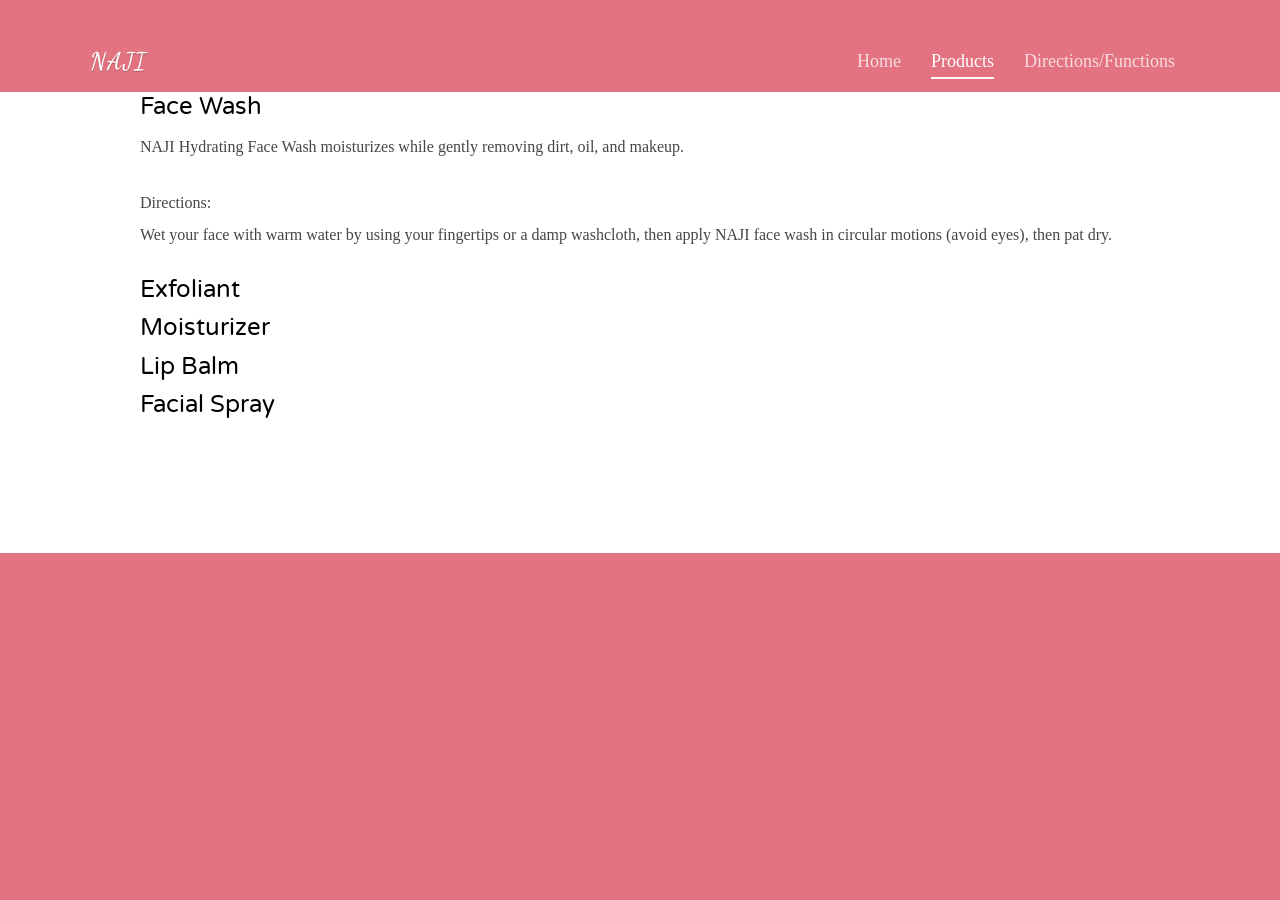
==== commit 67c876c4: "add directions" ====
--- a/directions.html
+++ b/directions.html
@@ -106,7 +106,6 @@
 													<ul class="sf-menu sf-js-enabled sf-arrows">	
 								<li id="menu-item-46" class="menu-item menu-item-type-custom menu-item-object-custom menu-item-home menu-item-46"><a href="/home.html">Home</a></li>
 <li id="menu-item-115" class="menu-item menu-item-type-post_type menu-item-object-page current_page_parent menu-item-115 current-menu-item"><a href="/products.html">Products</a></li>
-<li id="menu-item-6454" class="menu-item menu-item-type-post_type menu-item-object-page menu-item-6454"><a href="/ingredients.html">Ingredients</a></li>
 <li id="menu-item-49" class="menu-item menu-item-type-post_type menu-item-object-page menu-item-49"><a href="/directions.html">Directions/Functions</a></li>
 							</ul>
 						
@@ -179,8 +178,25 @@
 	<div class="wpb_text_column wpb_content_element ">
 		<div class="wpb_wrapper">
             
-			<p>Products<br><br><br><br><br><br><br><br><br><br><br><br><br><br><br><br><br><br><br><br><br><br><br><br><br><br><br><br><br><br><br><br><br><br><br><br><br><br><br><br><br><br><br><br><br><br><br><br><br><br><br><br><br><br><br><br><br><br><br><br><br><br><br><br><br><br><br><br><br><br><br><br><br><br><br><br><br><br><br><br><br><br><br><br><br><br><br><br><br><br><br>
-                Products_end</p>
+			<h3>Face Wash</h3>
+			<p>NAJI Hydrating Face Wash moisturizes while gently removing dirt, oil, and makeup.</p>
+			<p>Directions:<br>Wet your face with warm water by using your fingertips or a damp washcloth, then apply NAJI face wash in circular motions (avoid eyes), then pat dry.</p>
+
+			<h3>Exfoliant</h3>
+			<p></p>
+			<p></p>
+
+			<h3>Moisturizer</h3>
+			<p></p>
+			<p></p>
+
+			<h3>Lip Balm</h3>
+			<p></p>
+			<p></p>
+
+			<h3>Facial Spray</h3>
+			<p></p>
+			<p></p>
 
 		</div>
 	</div>
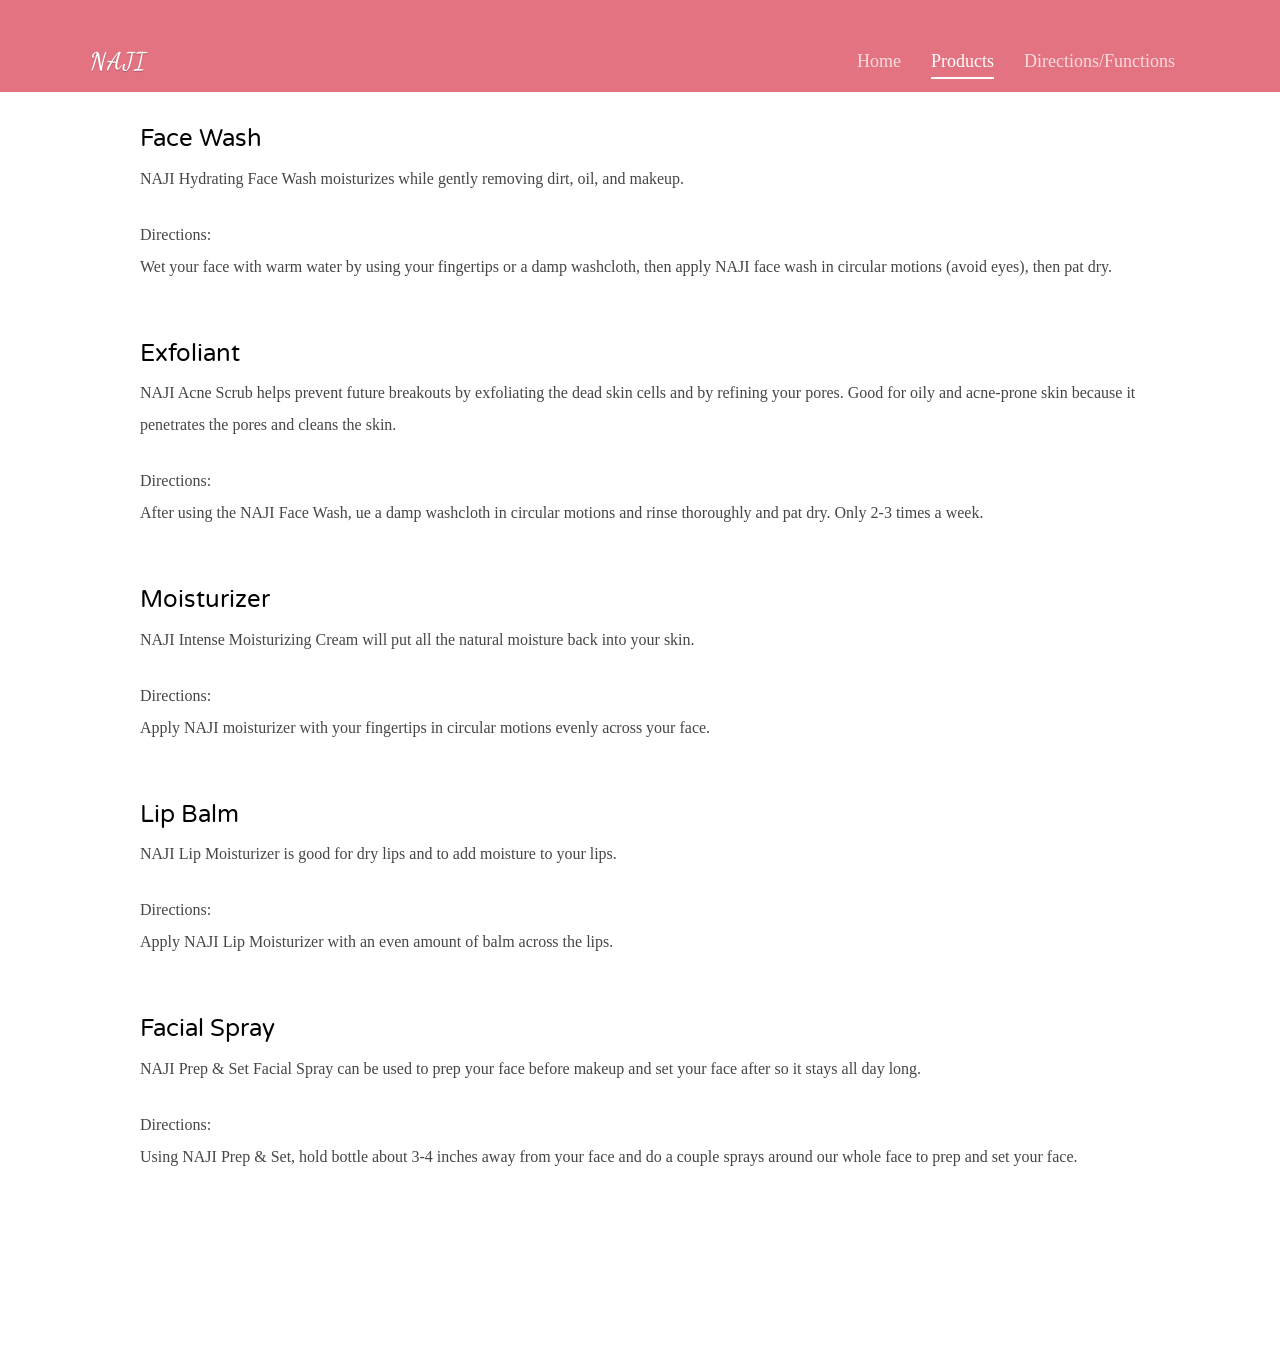
==== commit 68b75b21: "Update products & directions" ====
--- a/directions.html
+++ b/directions.html
@@ -177,26 +177,32 @@
 			
 	<div class="wpb_text_column wpb_content_element ">
 		<div class="wpb_wrapper">
+			<br>
             
 			<h3>Face Wash</h3>
 			<p>NAJI Hydrating Face Wash moisturizes while gently removing dirt, oil, and makeup.</p>
 			<p>Directions:<br>Wet your face with warm water by using your fingertips or a damp washcloth, then apply NAJI face wash in circular motions (avoid eyes), then pat dry.</p>
+			<br>
 
 			<h3>Exfoliant</h3>
-			<p></p>
-			<p></p>
+			<p>NAJI Acne Scrub helps prevent future breakouts by exfoliating the dead skin cells and by refining your pores.  Good for oily and acne-prone skin because it penetrates the pores and cleans the skin.</p>
+			<p>Directions:<br>After using the NAJI Face Wash, ue a damp washcloth in circular motions and rinse thoroughly and pat dry.  Only 2-3 times a week.</p>
+			<br>
 
 			<h3>Moisturizer</h3>
-			<p></p>
-			<p></p>
+			<p>NAJI Intense Moisturizing Cream will put all the natural moisture back into your skin.</p>
+			<p>Directions:<br>Apply NAJI moisturizer with your fingertips in circular motions evenly across your face.</p>
+			<br>
 
 			<h3>Lip Balm</h3>
-			<p></p>
-			<p></p>
+			<p>NAJI Lip Moisturizer is good for dry lips and to add moisture to your lips.</p>
+			<p>Directions:<br>Apply NAJI Lip Moisturizer with an even amount of balm across the lips.</p>
+			<br>
 
 			<h3>Facial Spray</h3>
-			<p></p>
-			<p></p>
+			<p>NAJI Prep & Set Facial Spray can be used to prep your face before makeup and set your face after so it stays all day long.</p>
+			<p>Directions:<br>Using NAJI Prep & Set, hold bottle about 3-4 inches away from your face and do a couple sprays around our whole face to prep and set your face.</p>
+			<br>
 
 		</div>
 	</div>
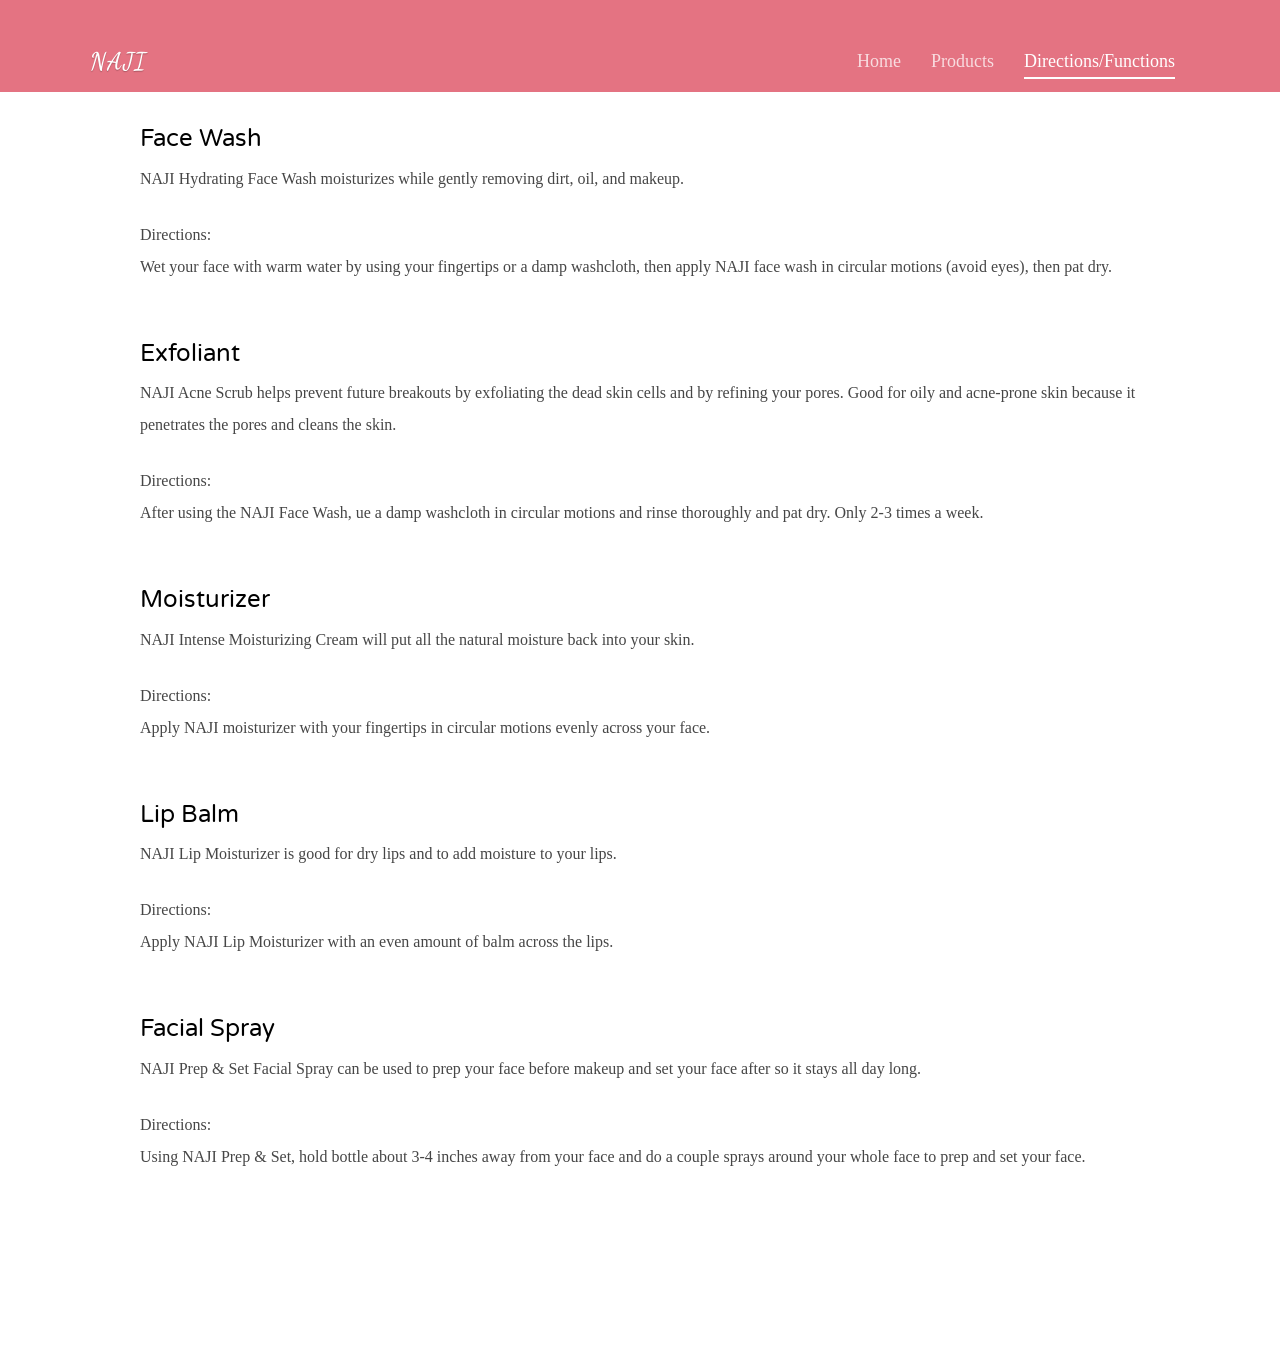
==== commit 4b880b1f: "final changes hopefully" ====
--- a/directions.html
+++ b/directions.html
@@ -105,8 +105,8 @@
 
 													<ul class="sf-menu sf-js-enabled sf-arrows">	
 								<li id="menu-item-46" class="menu-item menu-item-type-custom menu-item-object-custom menu-item-home menu-item-46"><a href="/home.html">Home</a></li>
-<li id="menu-item-115" class="menu-item menu-item-type-post_type menu-item-object-page current_page_parent menu-item-115 current-menu-item"><a href="/products.html">Products</a></li>
-<li id="menu-item-49" class="menu-item menu-item-type-post_type menu-item-object-page menu-item-49"><a href="/directions.html">Directions/Functions</a></li>
+<li id="menu-item-115" class="menu-item menu-item-type-post_type menu-item-object-page current_page_parent menu-item-115"><a href="/products.html">Products</a></li>
+<li id="menu-item-49" class="menu-item menu-item-type-post_type menu-item-object-page menu-item-49 current-menu-item"><a href="/directions.html">Directions/Functions</a></li>
 							</ul>
 						
 
@@ -201,7 +201,7 @@
 
 			<h3>Facial Spray</h3>
 			<p>NAJI Prep & Set Facial Spray can be used to prep your face before makeup and set your face after so it stays all day long.</p>
-			<p>Directions:<br>Using NAJI Prep & Set, hold bottle about 3-4 inches away from your face and do a couple sprays around our whole face to prep and set your face.</p>
+			<p>Directions:<br>Using NAJI Prep & Set, hold bottle about 3-4 inches away from your face and do a couple sprays around your whole face to prep and set your face.</p>
 			<br>
 
 		</div>
